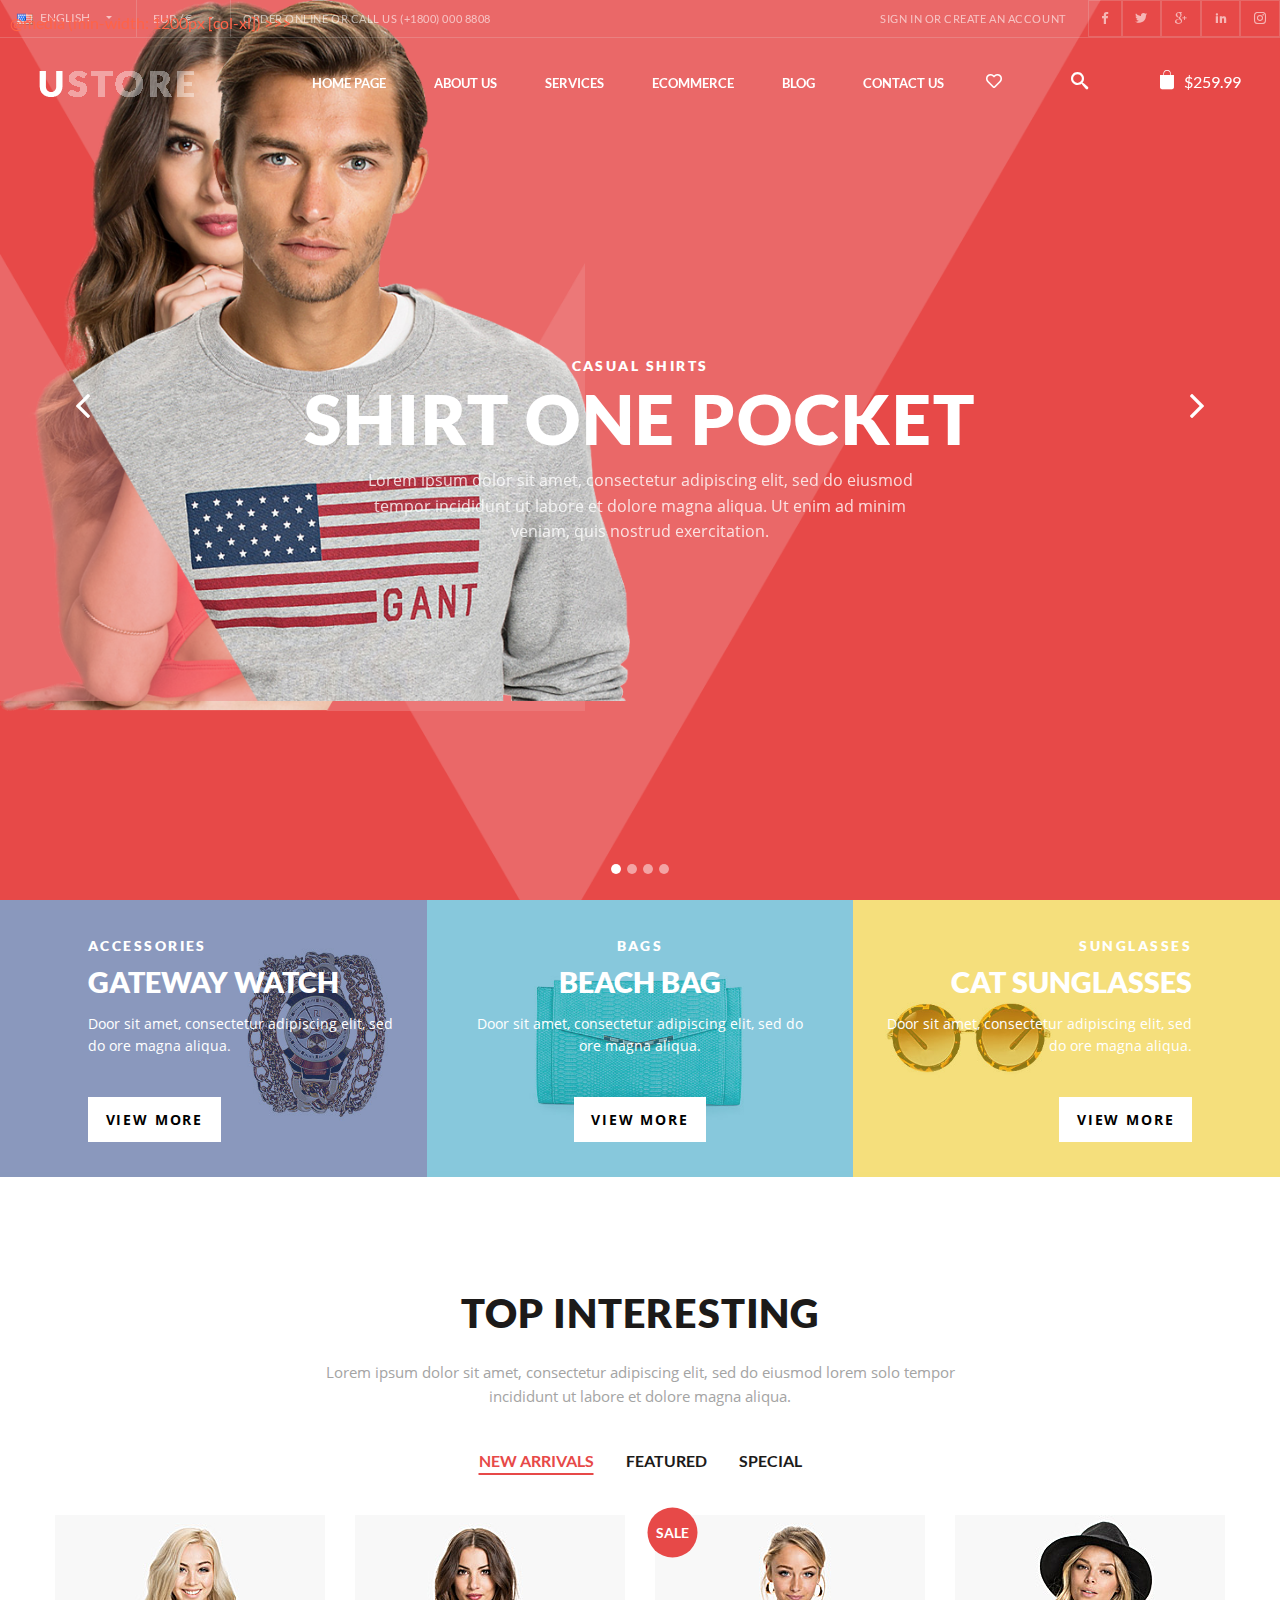
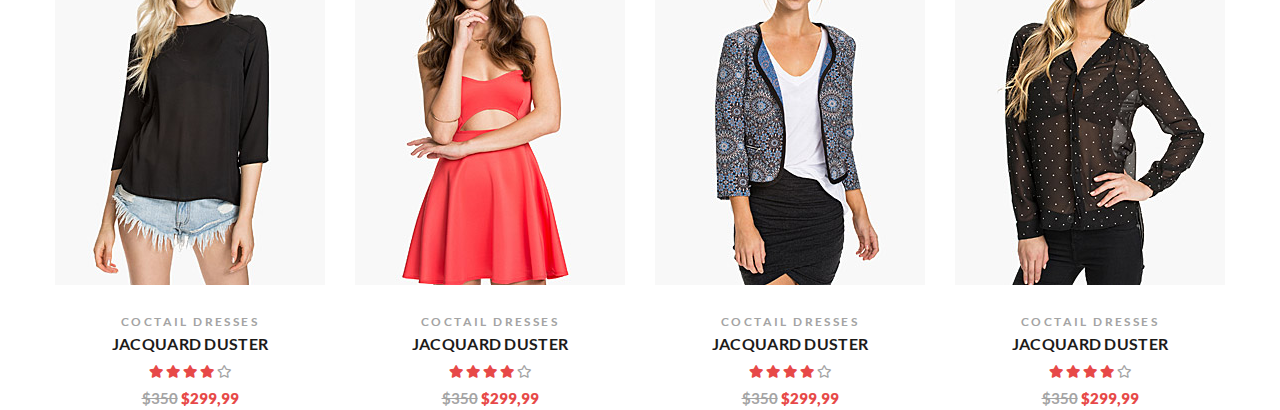
==== index.html @ c4e5d3dc "Adds 4 new product item and comment last of them for feature slider" ====
<!DOCTYPE html>
<html lang="en">
<head>
  <meta charset="UTF-8">
  <meta name="viewport" content="width=device-width, initial-scale=1.0">
  <meta http-equiv="X-UA-Compatible" content="ie=edge">

  <!-- Favicons -->
  <link rel="icon" href="favicon-16x16.png" sizes="16x16" type="image/png">
  <link rel="icon" href="favicon-32x32.png" sizes="32x32" type="image/png">
  <link rel="apple-touch-icon" sizes="180x180" href="apple-touch-icon.png">
  <link rel="icon" href="android-chrome-192x192.png" sizes="192x192" type="image/png">
  <link rel="manifest" href="site.webmanifest">

  <title>Ustore - pretty smart shop.</title>

  <link rel="stylesheet" href="css/normalize.css">
  <link rel="stylesheet" href="css/bootstrap.min.css">
  <link rel="stylesheet" href="css/animate.min.css">
  <link rel="stylesheet" href="css/slick.css">
  <link rel="stylesheet" href="css/style.min.css">
</head>
<body> 
  <!-- Modals -->
    
  <!-- ## Modals -->
  <div class="test"></div>
  <header class="container-fluid page-header">
    <div class="header-top row">
      <div class="header-top__left col-6 d-flex align-items-center">
        <div class="dropdown header-top__language-list">
          <button class="dropdown-toggle header-top__language-button header-top__language-link lang-en pr-2" id="language-dropdown-button" data-toggle="dropdown" aria-haspopup="true" aria-expanded="false" title="Choose your language">English</button>
          <div class="dropdown-menu" aria-labelledby="language-dropdown-button">
            <a href="#" class="dropdown-item header-top__language-link lang-en">English</a>
            <a href="#" class="dropdown-item header-top__language-link lang-fr">French</a>
            <a href="#" class="dropdown-item header-top__language-link lang-ger">German</a>
            <a href="#" class="dropdown-item header-top__language-link lang-it">Italian</a>
            <a href="#" class="dropdown-item header-top__language-link lang-ua">Ukrain</a>
          </div>
        </div>
        <div class="dropdown header-top__currency-list">
          <button class="dropdown-toggle header-top__currency-button pl-3 mr-2" id="currency-dropdown-button" data-toggle="dropdown" aria-haspopup="true" aria-expanded="false" title="Choose desired currency">Eur / €</button>
          <div class="dropdown-menu" aria-labelledby="currency-dropdown-button">
            <a href="#" class="dropdown-item header-top__currency-link">Eur / €</a>
            <a href="#" class="dropdown-item header-top__currency-link">Gbp / £</a>
            <a href="#" class="dropdown-item header-top__currency-link">Chf / ₣</a>
            <a href="#" class="dropdown-item header-top__currency-link">Jpy / ¥</a>
          </div>
        </div>
        <div class="header-top__number-line ml-1">Order online or call us <a href="tel:+1800008808">(+1800) 000 8808</a></div>
      </div>      
      <div class="header-top__right col-6">
        <a href="#" class="header-top__login">Sign in or create an account</a>
        <form action="#" method="POST" class="login-popup">
          <label for="login">Username or email address<span class="required">*</span></label>
          <input type="text" name="login-email" id="login" class="login-popup__text-input">
          <label for="password">Password<span class="required">*</span></label>
          <input type="password" name="password-field" id="password" class="login-popup__text-input">
          <div class="checkbox-field">  
            <input type="checkbox" name="remember-me" id="remember-input">
            <label for="remember-input">Remember Me</label>
            <a href="#" class="login-popup__link">Lost password?</a>
          </div>  
          <button class="login-popup__button">Log in</button>
          <span>New client?
            <a href="#" class="login-popup__link">Register now!</a>
          </span>
        </form>     
        <ul class="header-top__social">
          <li><a href="#" class="icon-font-facebook-f-brands"></a></li>
          <li><a href="#" class="icon-font-twitter-brands"></a></li>
          <li><a href="#" class="icon-font-google-plus-logo"></a></li>
          <li><a href="#" class="icon-font-linkedin2"></a></li>
          <li><a href="#" class="icon-font-instagram"></a></li>
        </ul>
      </div>      
    </div>
    <div class="header-bottom row justify-content-between align-items-center px-4">
      <a href="#" class="header-bottom__logo navbar-brand col-6 col-lg-2" tabindex="-1">        
        <img src="img/header-logo2.png" alt="Header logo">
      </a>
      <nav class="header-top__navbar navbar navbar-expand-xl navbar-light col-12 col-lg-8">
        <button class="navbar-toggler" type="button" data-toggle="collapse" data-target="#header-responsive-menu" aria-controls="header-responsive-menu" aria-expanded="false" aria-label="Toggle navigation">
          <span class="navbar-toggler-icon"></span>
        </button>
        <div class="collapse navbar-collapse" id="header-responsive-menu">
          <ul class="navbar-nav flex-grow-1 flex-wrap justify-content-center">
            <li class="nav-item mr-4 active">
              <a class="nav-link" href="#">Home Page</a>
            </li>
            <li class="nav-item mx-4">
              <a class="nav-link" href="#">About Us</a>
            </li>
            <li class="nav-item mx-4">
              <a class="nav-link" href="#">Services</a>
            </li>
            <li class="nav-item mx-4">
              <a class="nav-link" href="#">Ecommerce</a>
            </li>
            <li class="nav-item mx-4">
              <a class="nav-link" href="#">Blog</a>
            </li>
            <li class="nav-item mx-4">
              <a class="nav-link" href="#">Contact Us</a>
            </li>
          </ul>            
        </div>
      </nav>
      <div class="header-bottom__icons-list d-flex justify-content-end align-items-center col-6 col-lg-2">                
        <a href="#" class="header-bottom__icon-item icon-font-heart-regular mx-3" onclick="openNav()" title="Open vish list" data-count="5"></a>
        <div class="vish-list sidenav" id="vish-list-off-canvas">
          <div class="vish-list__header">
            <span class="vish-list__title">Wishlist</span>
          </div>
          <div class="vish-list__item-list">
            <div class="vish-list__item">
              <img src="img/feature_products-1-1.jpg" alt="Description of product" class="vish-list__item-image" width="50" height="50">
              <div class="vish-list__item-description">
                <a href="#" class="vish-list__item-name">Pure cosmetic</a>
                <span class="vish-list__item-delete-btn">x</span>
              </div>
            </div>  
            <div class="vish-list__item">
              <img src="img/feature_products-1-1.jpg" alt="Description of product" class="vish-list__item-image" width="50" height="50">
              <div class="vish-list__item-description">
                <a href="#" class="vish-list__item-name">Pure cosmetic</a>
                <span class="vish-list__item-delete-btn">x</span>
              </div>
            </div>             
          </div>
          <div class="vish-list__footer">              
            <a href="#" class="vish-list__vish-list-button vish-list__btn">Viev wishlist</a>
          </div>
          <a href="javascript:void(0)" class="closebtn" onclick="closeNav()">&times;</a>
        </div>
        <span class="header-bottom__icon-item user-buttons__item search-field__button icon-font-search mx-5" tabindex="0"></span>        
        <form class="search-field__toolip" action="http://saney.ru/calculator/px-rem-calculator.php" method="GET">
          <input class="search-field__area" type="text" placeholder="Search for product..." aria-label="Search" list="search-list">
          <datalist id="search-list">
            <option value="Telephones"></option>
            <option value="Mobiles"></option>
            <option value="And many other things..."></option>       
          </datalist>          
          <button class="search-field__popup-button icon-font-search" type="submit"></button>
        </form>
        <a href="#" class="header-bottom__icon-item icon-font-bag shoping-cart-composite-icon ml-3" onclick="openNav2()" title="Open shopping cart"></a>
        <div class="shoping-cart sidenav" id="shoping-cart-off-canvas">          
          <div class="shopping-cart__item-list">
            <div class="shopping-cart__item">
              <img src="img/feature_products-1-1.jpg" alt="Description of product" class="shopping-cart__item-image" width="50" height="50">
              <div class="shopping-cart__item-description">
                <a href="#" class="shopping-cart__item-name">Pure cosmetic</a>
                <span class="shopping-cart__item-quantity">1</span>
                <span class="shopping-cart__item-price">$199.00</span>
                <span class="shopping-cart__item-delete-btn">x</span>
              </div>
            </div>
            <div class="shopping-cart__item">
              <img src="img/feature_products-1-2.jpg" alt="Description of product" class="shopping-cart__item-image" width="50" height="50">
              <div class="shopping-cart__item-description">
                <a href="#" class="shopping-cart__item-name">Pure cosmetic</a>
                <span class="shopping-cart__item-quantity">1</span>
                <span class="shopping-cart__item-price">$199.00</span>
                <span class="shopping-cart__item-delete-btn">x</span>
              </div>
            </div>
            <div class="shopping-cart__item">
              <img src="img/feature_products-1-3.jpg" alt="Description of product" class="shopping-cart__item-image" width="50" height="50">
              <div class="shopping-cart__item-description">
                <a href="#" class="shopping-cart__item-name">Pure cosmetic</a>
                <span class="shopping-cart__item-quantity">1</span>
                <span class="shopping-cart__item-price">$199.00</span>
                <span class="shopping-cart__item-delete-btn">x</span>
              </div>
            </div>
          </div>
          <div class="shopping-cart__footer">
            <div class="shopping-cart__total-price">
              <span class="shopping-cart__total-quantity">Shoping cart (<span class="shopping-cart__total-quantity-number">3</span>)</span>
              <span class="shopping-cart__subtotal-price">Subtotal: £<span class="shopping-cart__subtotal-price-number">523.00</span></span>
            </div>
            <a href="#" class="shopping-cart__checkout-button shopping-cart__btn">Checkout</a>
          </div>
          <a href="javascript:void(0)" class="closebtn" onclick="closeNav2()">&times;</a>
        </div>
        <span class="header-bottom__total-price ml-2" title="Total price">$259.99</span>
      </div>
    </div>
  </header>
  <div class="main-banner carousel slide carousel-fade" data-ride="carousel" id="mainBannerSlider">
    <ol class="carousel-indicators">
      <li data-target="#mainBannerSlider" data-slide-to="0" class="active"></li>
      <li data-target="#mainBannerSlider" data-slide-to="1"></li>
      <li data-target="#mainBannerSlider" data-slide-to="2"></li>
      <li data-target="#mainBannerSlider" data-slide-to="3"></li>
    </ol>      
    <div class="carousel-inner">
      <div class="main-banner__slide slide1 carousel-item active">
        <div class="banner__category animated fadeInDown">Casual Shirts</div>
        <h3 class="banner__title animated fadeIn">Shirt One Pocket</h3>
        <div class="banner__description animated fadeInUp">Lorem ipsum dolor sit amet, consectetur adipiscing elit, sed do eiusmod tempor incididunt ut labore et dolore magna aliqua. Ut enim ad minim veniam, quis nostrud exercitation.</div>
      </div>
      <div class="main-banner__slide slide2 carousel-item">
        <div class="banner__category animated fadeInRight">Casual Shirts</div>
        <h3 class="banner__title animated fadeInRight">Shirt One Pocket</h3>
        <div class="banner__description animated fadeInRight">Lorem ipsum dolor sit amet, consectetur adipiscing elit, sed do eiusmod tempor incididunt ut labore et dolore magna aliqua. Ut enim ad minim veniam, quis nostrud exercitation.</div>
      </div>
      <div class="main-banner__slide slide3 carousel-item">
        <div class="banner__category animated fadeInUp">Casual Shirts</div>
        <h3 class="banner__title animated fadeInUp">Shirt One Pocket</h3>
        <div class="banner__description animated fadeInUp">Lorem ipsum dolor sit amet, consectetur adipiscing elit, sed do eiusmod tempor incididunt ut labore et dolore magna aliqua. Ut enim ad minim veniam, quis nostrud exercitation.</div>
      </div>
      <div class="main-banner__slide slide4 carousel-item">
        <div class="banner__category animated fadeInLeft">Casual Shirts</div>
        <h3 class="banner__title animated fadeInLeft">Shirt One Pocket</h3>
        <div class="banner__description animated fadeInLeft">Lorem ipsum dolor sit amet, consectetur adipiscing elit, sed do eiusmod tempor incididunt ut labore et dolore magna aliqua. Ut enim ad minim veniam, quis nostrud exercitation.</div>
      </div>
    </div>
    <!-- Controls to main banner slider -->
    <div class="main-banner__arrow-wrapper">
      <a class="main-banner-arrow-prev icon-font-angle-pointing-to-left" href="#mainBannerSlider" role="button" data-slide="prev"></a>
      <div class="mousehover">
        <img src="img/mousehover-1.jpg" alt="Product in mousehover">
        <div class="mousehover__links">
          <a href="#" class="item__category">shoes</a>
          <a href="#" class="item__title">Mouse Ballerina</a>
        </div>
      </div>
    </div>
    <div class="main-banner__arrow-wrapper">
      <a class="main-banner-arrow-next icon-font-angle-arrow-pointing-to-right" href="#mainBannerSlider" role="button" data-slide="next"></a>
      <div class="mousehover">
        <img src="img/mousehover-2.jpg" alt="Product in mousehover">
        <div class="mousehover__links">
          <a href="#" class="item__category">shoes</a>
          <a href="#" class="item__title">Mouse Ballerina</a>
        </div>
      </div>
    </div>
  </div>
  <div class="container-fluid">
    <div class="second-banners__list row">
      <div class="second-banners__item col-4">
        <a href="#" class="banner__category">ACCESSORIES</a>
        <a href="#" class="banner__title">Gateway Watch</a>
        <div class="banner__description">Door sit amet, consectetur adipiscing elit, sed do ore magna aliqua.</div>
        <button class="custom-btn">view more</button>
      </div>
      <div class="second-banners__item col-4">
        <a href="#" class="banner__category">Bags</a>
        <a href="#" class="banner__title">Beach bag</a>
        <div class="banner__description">Door sit amet, consectetur adipiscing elit, sed do ore magna aliqua.</div>
        <button class="custom-btn">View more</button>
      </div>
      <div class="second-banners__item col-4">
        <a href="#" class="banner__category">Sunglasses</a>
        <a href="#" class="banner__title">Cat sunglasses</a>
        <div class="banner__description">Door sit amet, consectetur adipiscing elit, sed do ore magna aliqua.</div>
        <button class="custom-btn">View more</button>
      </div>
    </div>
  </div>
  <section class="top-interes container">
    <h2 class="section-title">top interesting</h2>
    <p class="section-description">Lorem ipsum dolor sit amet, consectetur adipiscing elit, sed do eiusmod lorem solo tempor incididunt ut labore et dolore magna aliqua.</p>
    <div class="row">
      <ul class="top-interes__tabs nav" id="pills-tab" role="tablist">
        <li class="nav-item">
          <a class="nav-link active" id="new-arrivals-tab" data-toggle="pill" href="#new-arrivals-content" role="tab" aria-controls="new-arrivals-content" aria-selected="true">New arrivals</a>
        </li>
        <li class="nav-item">
          <a class="nav-link" id="featured-tab" data-toggle="pill" href="#featured-content" role="tab" aria-controls="featured-content" aria-selected="false">Featured</a>
        </li>
        <li class="nav-item">
          <a class="nav-link" id="special-tab" data-toggle="pill" href="#special-content" role="tab" aria-controls="special-content" aria-selected="false">Special</a>
        </li>
      </ul>
      <div class="top-interes__content tab-content" id="pills-tabContent">
        <div class="tab-pane fade show active row" id="new-arrivals-content" role="tabpanel" aria-labelledby="new-arrivals-tab">
          <div class="top-interes__item product__item col-3">
            <div class="top-interes__images product__image-container">
              <a href="#"><img src="img/top_interesting-1.jpg" alt="Image of product in top interesting section"></a>
              <div class="hover-buttons__list">
                  <button type="button" class="hover-buttons__item wishlist__add-btn icon-font-heart-regular"></button>
                  <button type="button" class="hover-buttons__item shopping-cart__add-btn icon-font-cart"></button>
                  <button type="button" class="hover-buttons__item quick-view__btn icon-font-eye" data-toggle="modal" data-target="#q-view-popup-new"></button>
              </div>
            </div>
            <div class="product__description">
              <a href="#" class="product__category">Coctail Dresses</a>
              <a href="#" class="product__title">Jacquard Duster</a>
              <div class="product__rating">
                <span class="icon-font-star-solid"></span>
                <span class="icon-font-star-solid"></span>
                <span class="icon-font-star-solid"></span>
                <span class="icon-font-star-solid"></span>
                <span class="icon-font-star-regular"></span>
              </div>
              <div class="product__prices">
                <span class="product__old-price">$350</span>
                <span class="product__new-price">$299,99</span>
              </div>
            </div>
          </div>
          <div class="top-interes__item product__item col-3">
            <div class="top-interes__images product__image-container">
              <a href="#"><img src="img/top_interesting-2.jpg" alt="Image of product in top interesting section"></a>
              <div class="hover-buttons__list">
                  <button type="button" class="hover-buttons__item wishlist__add-btn icon-font-heart-regular"></button>
                  <button type="button" class="hover-buttons__item shopping-cart__add-btn icon-font-cart"></button>
                  <button type="button" class="hover-buttons__item quick-view__btn icon-font-eye" data-toggle="modal" data-target="#q-view-popup-new"></button>
              </div>
            </div>
            <div class="product__description">
              <a href="#" class="product__category">Coctail Dresses</a>
              <a href="#" class="product__title">Jacquard Duster</a>
              <div class="product__rating">
                <span class="icon-font-star-solid"></span>
                <span class="icon-font-star-solid"></span>
                <span class="icon-font-star-solid"></span>
                <span class="icon-font-star-solid"></span>
                <span class="icon-font-star-regular"></span>
              </div>
              <div class="product__prices">
                <span class="product__old-price">$350</span>
                <span class="product__new-price">$299,99</span>
              </div>
            </div>
          </div>
          <div class="top-interes__item product__item product__item--sale col-3">
            <div class="top-interes__images product__image-container">
              <a href="#"><img src="img/top_interesting-3.jpg" alt="Image of product in top interesting section"></a>
              <div class="hover-buttons__list">
                  <button type="button" class="hover-buttons__item wishlist__add-btn icon-font-heart-regular"></button>
                  <button type="button" class="hover-buttons__item shopping-cart__add-btn icon-font-cart"></button>
                  <button type="button" class="hover-buttons__item quick-view__btn icon-font-eye" data-toggle="modal" data-target="#q-view-popup-new"></button>
              </div>
            </div>
            <div class="product__description">
              <a href="#" class="product__category">Coctail Dresses</a>
              <a href="#" class="product__title">Jacquard Duster</a>
              <div class="product__rating">
                <span class="icon-font-star-solid"></span>
                <span class="icon-font-star-solid"></span>
                <span class="icon-font-star-solid"></span>
                <span class="icon-font-star-solid"></span>
                <span class="icon-font-star-regular"></span>
              </div>
              <div class="product__prices">
                <span class="product__old-price">$350</span>
                <span class="product__new-price">$299,99</span>
              </div>
            </div>
          </div>
          <div class="top-interes__item product__item col-3">
            <div class="top-interes__images product__image-container">
              <a href="#"><img src="img/top_interesting-4.jpg" alt="Image of product in top interesting section"></a>
              <div class="hover-buttons__list">
                  <button type="button" class="hover-buttons__item wishlist__add-btn icon-font-heart-regular"></button>
                  <button type="button" class="hover-buttons__item shopping-cart__add-btn icon-font-cart"></button>
                  <button type="button" class="hover-buttons__item quick-view__btn icon-font-eye" data-toggle="modal" data-target="#q-view-popup-new"></button>
              </div>
            </div>
            <div class="product__description">
              <a href="#" class="product__category">Coctail Dresses</a>
              <a href="#" class="product__title">Jacquard Duster</a>
              <div class="product__rating">
                <span class="icon-font-star-solid"></span>
                <span class="icon-font-star-solid"></span>
                <span class="icon-font-star-solid"></span>
                <span class="icon-font-star-solid"></span>
                <span class="icon-font-star-regular"></span>
              </div>
              <div class="product__prices">
                <span class="product__old-price">$350</span>
                <span class="product__new-price">$299,99</span>
              </div>
            </div>
          </div>
          <!-- <div class="top-interes__item product__item col-3">
            <div class="top-interes__images product__image-container">
              <a href="#"><img src="img/top_interesting-2.jpg" alt="Image of product in top interesting section"></a>
              <div class="hover-buttons__list">
                  <button type="button" class="hover-buttons__item wishlist__add-btn icon-font-heart-regular"></button>
                  <button type="button" class="hover-buttons__item shopping-cart__add-btn icon-font-cart"></button>
                  <button type="button" class="hover-buttons__item quick-view__btn icon-font-eye" data-toggle="modal" data-target="#q-view-popup-new"></button>
              </div>
            </div>
            <div class="product__description">
              <a href="#" class="product__category">Coctail Dresses</a>
              <a href="#" class="product__title">Jacquard Duster</a>
              <div class="product__rating">
                <span class="icon-font-star-solid"></span>
                <span class="icon-font-star-solid"></span>
                <span class="icon-font-star-solid"></span>
                <span class="icon-font-star-solid"></span>
                <span class="icon-font-star-regular"></span>
              </div>
              <div class="product__prices">
                <span class="product__old-price">$350</span>
                <span class="product__new-price">$299,99</span>
              </div>
            </div>
          </div> -->
        </div>
        <div class="tab-pane fade" id="featured-content" role="tabpanel" aria-labelledby="featured-tab"></div>
        <div class="tab-pane fade" id="special-content" role="tabpanel" aria-labelledby="special-tab"></div>
      </div>
    </div>
  </section>

  <!-- Modals -->

  <!-- Quick view popup (new) -->
  <div class="modal fade" id="q-view-popup-new" tabindex="-1" role="dialog" aria-hidden="true">
    <div class="modal-dialog modal-dialog-centered" role="document">
      <div class="q-view-popup-new modal-content row">
        <button type="button" class="close" data-dismiss="modal" aria-label="Close">
          <span aria-hidden="true">&times;</span>
        </button>        
        <div class="q-view-popup-new__image-slider carousel slide col-sm-6" id="q-view-slider" data-ride="carousel">          
          <div class="carousel-inner">
            <div class="q-view-popup-new carousel-item active">
              <img src="img/quick_view_poppup.jpg" alt="Name or description of product in popup">
            </div>
            <div class="q-view-popup-new carousel-item">
              <img src="img/quick_view_poppup.jpg" alt="Name of description of product in popup">
            </div>
          </div>
          <a class="carousel-control-prev main-banner__arrow-side" href="#q-view-slider" role="button" data-slide="prev">
            <span class="carousel-control-prev-icon q-view__arrow" aria-hidden="true"></span>
            <span class="sr-only">Previous</span>
          </a>
          <a class="carousel-control-next main-banner__arrow-side" href="#q-view-slider" role="button" data-slide="next">
            <span class="carousel-control-next-icon q-view__arrow" aria-hidden="true"></span>
            <span class="sr-only">Next</span>
          </a>
        </div>
        <div class="q-view-popup-new__information col-sm-6">
          <h3 class="q-view-popup-new__title"><a href="#">Fashion demo new</a></h3>
          <p class="q-view-popup-new__description">Dress by SOAKED IN LUXURY. Long sleeves and rounded neckline. Mesh at neckline and on sleeves. Bodycon fit. Concealed zipper and button fastening to reverse. Thin lining.</p>
          <span class="q-view-popup-new__input-label">Size:</span>
          <select name="prod-size" id="prod-size">
            <option value="extra-small">Extra Small</option>
            <option value="small">Extra</option>
            <option value="medium">Medium</option>
            <option value="large">Large</option>
            <option value="extra-large">Extra Large</option>
          </select>
          <span class="q-view-popup-new__input-label">Color:</span>
          <select name="prod-color" id="prod-color">
            <option value="black">Black</option>
            <option value="green">Green</option>
            <option value="yellow">Yellow</option>
            <option value="blood">BLOODY!!!</option>
          </select>
          <span class="q-view-popup-new__input-label">Quality:</span>
          <div class="q-view-popup-new__quantity">
            <span class="quantity__minus">-</span>
            <input type="number" class="quantity__number-input" min="1" step="1" value="1">
            <span class="quantity__plus">+</span>
            <button class="q-view-popup-new__btn">Add to cart</button>
          </div>
          <hr>
          <div class="q-view-popup-new__socails">
            <span>Share social</span>
            <div class="q-view-popup-new__social-list">
              <a href="#" class="icon-font-google-plus-logo"></a>
              <a href="#" class="icon-font-twitter-brands"></a>
              <a href="#" class="icon-font-facebook-f-brands"></a>
              <a href="#" class="icon-font-linkedin2"></a>
              <a href="#" class="icon-font-envelope-of-white-paper"></a>
            </div>
          </div>
        </div>
      </div>
    </div>
  </div>
  <!-- ## Quick view popup (new) -->
  
  <!-- Subscribe modal popup -->
  <div class="modal fade subscribe-popup" id="subscribe-popup" tabindex="-1" role="dialog" aria-labelledby="subscribe-popup-title" aria-hidden="true">
    <div class="modal-dialog modal-dialog-centered" role="document">
      <div class="modal-content">
        <div class="subsribe-popup-wrap">
          <button type="button" class="close" data-dismiss="modal" aria-label="Close">
            <span aria-hidden="true">&times;</span>
          </button>
          <h5 class="subscribe-popup__title" id="subscribe-popup-title">Join our newsletter</h5>
          <p>Powerful, sleek template that is easy to cinfigure and 
              focused on presenting all your product in best way.</p>
          <form action="#" method="GET">
            <input type="email" placeholder="Email address...">
            <button>Sign In</button>
          </form>
          <span>*Don’t worry, we won’t spam our customers mailboxes</span>
        </div>
      </div>
    </div>
  </div>
  <!-- ## Subscribe modal popup -->
  <!-- ## Modals -->
  <script src="js/jquery-3.3.1.min.js"></script>
  <script src="js/popper.min.js"></script>
  <script src="js/bootstrap.min.js"></script>
  <script src="js/slick.min.js"></script>
  <script src="js/script.js"></script>
</body>
</html>
---- css/style.min.css ----
*{outline:0}@font-face{font-family:Lato;font-style:normal;font-weight:300;src:url(../fonts/lato-300-normal.woff2) format('woff2'),url(../fonts/lato-300-normal.woff) format('woff')}@font-face{font-family:Lato;font-style:normal;font-weight:400;src:url(../fonts/lato-v14-latin-regular.woff2) format('woff2'),url(../fonts/lato-v14-latin-regular.woff) format('woff')}@font-face{font-family:Lato;font-style:normal;font-weight:700;src:url(../fonts/lato-v14-latin-700.woff2) format('woff2'),url(../fonts/lato-v14-latin-700.woff) format('woff')}@font-face{font-family:Lato;font-style:normal;font-weight:900;src:url(../fonts/lato-v14-latin-900.woff2) format('woff2'),url(../fonts/lato-v14-latin-900.woff) format('woff')}@font-face{font-family:'Open Sans';font-style:normal;font-weight:400;src:local('Open Sans Regular'),local('OpenSans-Regular'),url(../fonts/open-sans-v15-latin-regular.woff2) format('woff2'),url(../fonts/open-sans-v15-latin-regular.woff) format('woff')}@font-face{font-family:'Open Sans';font-style:normal;font-weight:700;src:local('Open Sans Bold'),local('OpenSans-Bold'),url(../fonts/open-sans-v15-latin-700.woff2) format('woff2'),url(../fonts/open-sans-v15-latin-700.woff) format('woff')}@font-face{font-family:Usmart-icon-font;src:url(../fonts/Usmart-icon-font.ttf?2bftyo) format('truetype'),url(../fonts/Usmart-icon-font.woff?2bftyo) format('woff'),url(../fonts/Usmart-icon-font.svg?2bftyo#Usmart-icon-font) format('svg');font-weight:400;font-style:normal}[class*=" icon-font-"],[class^=icon-font-]{font-style:normal;font-weight:400;font-variant:normal;text-transform:none;-webkit-font-smoothing:antialiased;-moz-osx-font-smoothing:grayscale}[class*=" icon-font-"]::after,[class*=" icon-font-"]::before,[class^=icon-font-]::after,[class^=icon-font-]::before{font-family:Usmart-icon-font!important;line-height:1}.icon-font-angle-arrow-pointing-to-right:before{content:"\e911"}.icon-font-angle-pointing-to-left:before{content:"\e912"}.icon-font-envelope-of-white-paper:before{content:"\e913"}.icon-font-cancel:before{content:"\e914"}.icon-font-substract:before{content:"\e915"}.icon-font-add:before{content:"\e916"}.icon-font-check-mark:before{content:"\e910"}.icon-font-bag:before{content:"\e907"}.icon-font-heart-solid:before{content:"\e900"}.icon-font-right-straight-arrow:before{content:"\e901"}.icon-font-tag-black-shape:before{content:"\e902"}.icon-font-angle-arrow-down:before{content:"\e903"}.icon-font-baseline-today-24px:before{content:"\e904"}.icon-font-star-regular:before{content:"\e905"}.icon-font-star-solid:before{content:"\e906"}.icon-font-angle-left-solid:before{content:"\e908"}.icon-font-angle-right-solid:before{content:"\e909"}.icon-font-caret-down-solid:before{content:"\e90a"}.icon-font-facebook-f-brands:before{content:"\e90b"}.icon-font-google-plus-logo:before{content:"\e90c"}.icon-font-heart-regular:before{content:"\e90d"}.icon-font-search:before{content:"\e986"}.icon-font-twitter-brands:before{content:"\e90f"}.icon-font-eye:before{content:"\e9ce"}.icon-font-cart:before{content:"\e93a"}.icon-font-bubble:before{content:"\e96b"}.icon-font-instagram:before{content:"\ea92"}.icon-font-linkedin2:before{content:"\eaca"}body{font:16px/1.6 Lato,'Open Sans',sans-serif;color:#1c1a19}.banner__description,.custom-btn,.section-description,.section__description{font-family:'Open Sans',sans-serif}.icon-font-star-regular,.item__category,.item__price,.latest-posts__comment,.latest-posts__date,.section__description,.tags__item,footer a,footer p,footer span{color:#a4a4a4}.icon-font-star-solid,.item__price--new,.prod-categories__tab:focus,.prod-categories__tab:hover{color:#e74948}.banners,.footer__column-title,.footer__contacts,.header-bottom,.insta-title,.main-banner,.product-categories,.subscribe-popup,.subscribe-popup button,.subscribe-popup input,.subscribe__title{color:#fff}.header-top{color:rgba(255,255,255,.6)}.banner__category,.banner__title,.item__category,.item__title,.product__new-price,.q-view-popup-new__title,.section-title,.subscribe-popup__title{font-weight:900}.custom-btn,.header-bottom .nav-link,.product__category,.product__item--sale::before,.product__old-price,.product__title,.q-view-popup-new__input-label,.top-interes__tabs li{font-weight:700}.banner__category,.banner__title,.custom-btn,.header-bottom .nav-link,.header-top__login,.header-top__number-line,.item__category,.item__title,.login-popup__button,.product__category,.product__item--sale::before,.product__title,.q-view-popup-new__title,.section-title,.subscribe-popup button,.subscribe-popup__title,.top-interes__tabs li{text-transform:uppercase}@keyframes main-banner_slide1{from{background-position:-50% bottom,150% bottom,center -30rem}to{background-position:-10% bottom,110% bottom,center top}}@keyframes main-banner_slide2{from{background-position:-170% bottom,-210vh bottom,-100% bottom}to{background-position:130% bottom,-10vh bottom,0 bottom}}@keyframes main-banner_slide3{from{background-position:-150vh bottom,200vh bottom}to{background-position:left bottom,right bottom}}@keyframes main-banner_slide4{from{background-position:100vw bottom}to{background-position:150% bottom}}img{max-width:100%;height:auto}a{color:inherit;text-decoration:none;transition:.3s ease}a:hover{text-decoration:none}a[href^=tel]{transition:.2s ease}a[href^=tel]:focus,a[href^=tel]:hover{color:#000}.subscribe-popup .modal-dialog{max-width:100%}.subsribe-popup-wrap{padding:calc(3.5vw);width:70%;z-index:1}.subscribe-popup .modal-content{background:#e74948 url(../img/login-popup_obrizka.jpg) no-repeat;max-width:40.5vw;margin:0 auto 0;border:none;background-size:cover;background-position:center}.subscribe-popup__title{font-size:3rem;letter-spacing:.06rem;line-height:1;margin-bottom:1.2rem}.subscribe-popup p{font-weight:300}.subscribe-popup form{display:flex;margin-bottom:1.5rem}.subscribe-popup input::-webkit-input-placeholder,.subscribe-popup input::placeholder{color:#fff}.subscribe-popup input{background-color:#ed7776;font-size:.813rem;border:none;padding:.7rem 1rem;width:55%}.subscribe-popup button{background-color:#000;font-size:.875rem;letter-spacing:.022rem;border:none;padding:0 1.5rem}.subscribe-popup .close{font-size:30px;position:absolute;top:0;right:0;padding:.5rem 1rem;background-color:transparent;text-shadow:none;transition:.3s ease}.subscribe-popup form+span{font-size:.75rem;color:#fcc}.login-popup{border:1px solid #e6e6e6;padding:2em 2em 2em 2em;position:absolute;top:100%;width:50%;display:flex;flex-direction:column;font-size:.875rem;color:initial;background-color:#fff;visibility:hidden;opacity:0;transition:.3s ease;z-index:3}.login-popup::before{content:'';position:absolute;top:-3%;width:calc(115%);height:20px;left:-15%;z-index:-1}.user-links_log-in-form:focus,.user-links_log-in-form:hover{transition:.2s ease;opacity:.6;cursor:pointer}.header-top__login:focus~.login-popup,.header-top__login:hover~.login-popup,.login-popup:focus-within,.login-popup:hover{visibility:visible;opacity:1}.login-popup__text-input{padding:.3em 1em .3em 1em;margin-bottom:1rem;border:1px solid #e6e6e6;transition:.3s ease}.login-popup__text-input:active,.login-popup__text-input:focus{border:1px solid #000}.checkbox-field{margin-bottom:1rem}[name=remember-me]:focus{outline:auto}.login-popup__link{text-decoration:underline;font-size:1rem}.login-popup__link:focus{background-color:#d3d3d3}.login-popup__button{margin-bottom:1rem;display:inline-block;padding:1em 2.7em .8em 2.5em;font-size:.75rem;background-color:#e74948;color:#fff;border:none;transition:.3s ease;cursor:pointer}.login-popup__button:focus,.login-popup__button:hover{color:#fff;background-color:#000}.login-popup__button+span{text-align:center}.shoping-cart a,.vish-list a{text-decoration:none;transition:.2s ease}.vish-list__header{display:flex;justify-content:space-between;align-items:center;padding:.5em .7em;text-transform:uppercase;color:initial}.shopping-cart__title,.vish-list__title{font-size:1.1rem;font-weight:900}.shopping-cart__item-list,.vish-list__item-list{padding:10px 0;border-top:none;border-bottom:1px solid #eaeaea;max-height:40vh;overflow-x:hidden;overflow-y:auto}.shopping-cart__item-list::-webkit-scrollbar,.vish-list__item-list::-webkit-scrollbar{-webkit-appearance:none;width:3px}.shopping-cart__item-list::-webkit-scrollbar-track,.vish-list__item-list::-webkit-scrollbar-track{background-color:#e1e1e1;border-radius:50px;box-shadow:inset 0 0 5px 0 rgba(0,0,0,.5)}.shopping-cart__item-list::-webkit-scrollbar-thumb,.vish-list__item-list::-webkit-scrollbar-thumb{background-color:#000}.shopping-cart__item,.vish-list__item{position:relative;display:flex;align-items:center;padding:1.5em 3em 1.5em 1.5em}.shopping-cart__item-image,.vish-list__item-image{float:left;margin:0 .5em}.shopping-cart__item-description,.vish-list__item-description{text-align:left;margin-left:1em;font-size:1rem}.shopping-cart__item-name,.vish-list__item-name{display:block;margin-bottom:.5rem;color:initial}.shopping-cart__item-delete-btn,.vish-list__item-delete-btn{position:absolute;top:20%;right:5%;cursor:pointer;color:initial}.shopping-cart__footer,.vish-list__footer{padding:5px 10px;text-align:center}.shopping-cart__checkout-button,.vish-list__vish-list-button{background-color:#e74948;border-color:1px solid #e74948;color:#fff}.shopping-cart__btn,.vish-list__btn{display:block;margin:5px 0;padding:.6rem;font-weight:400;font-size:.8rem;transition:.2s ease;cursor:pointer;text-transform:uppercase}.shopping-cart__item-quantity{color:#737373;font-size:.9rem}.shopping-cart__item-quantity::after{content:'x';margin-left:.2rem}.shopping-cart__item-price{color:#737373}.shopping-cart__total-price{display:flex;justify-content:space-between;padding:1em 0;color:initial}.shopping-cart__total-quantity{font-size:1rem}.shopping-cart__subtotal-price{font-size:1rem}.shopping-cart__item-name:focus,.shopping-cart__item-name:hover,.vish-list__item-name:focus,.vish-list__item-name:hover{text-decoration:underline}.shopping-cart__checkout-button:focus,.shopping-cart__checkout-button:hover,.vish-list__vish-list-button:focus,.vish-list__vish-list-button:hover{background-color:#ed7675;color:#fff}.header__middle .shopping-cart__btn:focus,.header__middle .user-links__icon:focus,.header__middle .vish-list__btn:focus{text-decoration:none}.header-bottom__icons-list .shoping-cart-composite-icon{position:relative;font-size:1.2rem}.header-bottom__icons-list .shoping-cart-composite-icon::after{content:attr(data-count);position:absolute;top:50%;left:50%;color:grey;font-size:.85rem;font-family:Lato,sans-serif;font-weight:700;transform:translate(-50%,-50%);transition:.3s ease}.header-bottom__icons-list .shoping-cart-composite-icon:focus::after,.header-bottom__icons-list .shoping-cart-composite-icon:hover::after{color:#fff}.sidenav{height:100%;max-width:0;position:fixed;z-index:10;top:0;right:0;background-color:#fff;overflow-x:hidden;padding-top:60px;transition:.5s;padding:60px 0 0 0;box-shadow:inset 1px 0 0 0 #000}.sidenav .closebtn{position:absolute;top:0;right:15px;font-size:36px;margin-left:50px;z-index:1}.sidenav .closebtn:focus,.sidenav .closebtn:hover{color:var(--main-blue)}.off-canvas-open{max-width:30vw;padding:60px 3rem .5rem 1.5rem;width:100%}@media screen and (max-height:450px){.sidenav{padding-top:15px}}.search-field__button{position:relative;top:0;right:0;padding:5px 5px;border:none;font-size:1.0667rem;background-color:transparent;z-index:2;cursor:pointer;outline:0;transition:.3s ease}.search-field__button:focus,.search-field__button:hover{color:initial}.search-field__button::after{content:'';width:10rem;position:absolute;height:4rem;bottom:-160%;left:-100%;pointer-events:none}.search-field__button:hover::after{pointer-events:auto}.search-field__toolip{position:absolute;top:150%;right:0;display:flex;padding:1rem;background-color:#fff;white-space:nowrap;border:1px solid #ebebeb;box-shadow:0 0 2px 0 rgba(0,0,0,.5);visibility:hidden;opacity:0;z-index:2;transition:.3s ease}.search-field__toolip::before{content:'';position:absolute;top:-11px;left:32%;width:0;height:0;border:10px solid #fff;border-top-width:0;border-left-color:transparent;border-right-color:transparent;filter:drop-shadow(0 0 1px #000)}.search-field__toolip::after{content:'';position:absolute;top:-1px;left:25%;width:40px;height:4px;background-color:#fff}.form-retention,.search-field__button:active+.search-field__toolip,.search-field__button:focus+.search-field__toolip,.search-field__button:hover+.search-field__toolip,.search-field__toolip:hover{visibility:visible;opacity:1}.search-field__area{padding:.5rem;border:1px solid #ebebeb;box-shadow:inset 0 0 5px 0 #ebebeb}.search-field__popup-button{padding:.6rem 1rem;color:#fff;background-color:#e74948;border:1px solid #e74948;cursor:pointer;transition:.3s ease}.search-field__popup-button:focus{outline:0}.search-field__popup-button:focus,.search-field__popup-button:hover{box-shadow:inset 0 0 5px 0 rgba(0,0,0,.5)}.item__category{letter-spacing:.125rem;font-size:.625rem}.item__category:focus,.item__category:hover{color:#a4a4a4}.item__title{color:#1c1a19;letter-spacing:.015rem;font-size:.75rem}.item__title:focus,.item__title:hover{color:#1c1a19}.custom-btn{letter-spacing:.13125em;font-size:.875rem;border:none;background-color:#fff;padding:.7rem 1.1rem;transition:.3s ease}.custom-btn:focus,.custom-btn:hover{background-color:#000;color:#fff}.section-title{font-size:2.5rem;text-align:center;letter-spacing:.05rem;margin-bottom:1.4rem}.section-description{font-size:15px;width:60%;text-align:center;margin:0 auto 0;color:#a4a4a4}.product__item{display:inline-block}@media only screen and (max-width:991.98px){.product__item{padding-bottom:2rem;margin-bottom:1.5rem}}.product__item--sale::before{content:'sale';position:absolute;width:50px;height:50px;display:flex;justify-content:center;align-items:center;background-color:#e74948;color:#fff;font-size:.875rem;border-radius:50%;transform:translate(-15%,-15%)}.product__item .hover-buttons__list{position:absolute;top:27%;left:0;right:0;display:flex;justify-content:space-around;transform:translateY(-50%);opacity:0;transition:.3s ease;pointer-events:none}@media only screen and (max-width:991.98px){.product__item .hover-buttons__list{top:inherit;bottom:0;opacity:1;justify-content:center;background-color:#1c1a19;transform:translateY(0);pointer-events:auto;border-top:1px solid var(--main-gray);border-bottom:1px solid var(--main-gray);width:calc(100% - 30px);margin:0 auto 0}}.product__item .hover-buttons__item{display:flex;justify-content:center;align-items:center;width:50px;height:50px;background-color:#1c1a19;color:#fff;border-radius:50%;border:1px solid #1c1a19;transition:.3s ease}.product__item .hover-buttons__item:focus,.product__item .hover-buttons__item:hover{color:#1c1a19;text-decoration:none;background-color:#fff;outline:0}@media only screen and (max-width:991.98px){.product__item .hover-buttons__item{flex-grow:1;width:30px;height:30px;margin-left:-1px;border-top:none;border-bottom:none;border-left:1px solid var(--main-gray);border-right:1px solid var(--main-gray);border-radius:0}.product__item .hover-buttons__item:first-child{border-left:none;margin-left:0}.product__item .hover-buttons__item:last-child{border-right:none}}.product__item .product__description{display:flex;flex-direction:column;align-items:center}.product__item .product__description:hover .product__title{color:#e74948}.product__item .product__description .product__category{letter-spacing:.15rem;font-size:.75rem;color:#a4a4a4}.product__item .product__description .product__category:focus,.product__item .product__description .product__category:hover{text-decoration:underline}.product__item .product__description .product__title{letter-spacing:.02rem}.product__item .product__description .product__title:focus,.product__item .product__description .product__title:hover{text-decoration:underline;color:#e74948}.product__item .product__description .product__rating{font-size:.8rem}.product__item .product__description .product__prices{font-size:.9375rem;color:#e74948}.product__item .product__description .product__prices .product__old-price{text-decoration:line-through;color:#a4a4a4}.hover-buttons__item:hover,.hover-buttons__list:focus-within,.hover-buttons__list:hover,.product__image-container:hover .hover-buttons__list,.product__item:hover .hover-buttons__list{opacity:1;transform:translateY(0);pointer-events:auto}@media (min-width:576px){.modal-dialog{max-width:50vw}}.q-view-popup-new{flex-direction:row;align-items:stretch}.q-view-popup-new .close{position:absolute;top:3%;right:4%;z-index:1}.q-view-popup-new .close:focus,.q-view-popup-new .close:hover{color:#e74948;outline:0}.q-view-popup-new__image-slider{display:flex;align-items:center;background-color:#fcfcfc}.q-view-popup-new__information{padding:3rem 3rem 3rem 1rem;display:flex;flex-direction:column;align-items:flex-start}.q-view-popup-new__information select{font-size:.875rem;color:#4c4c4c;width:50%;padding:.4rem .6rem;margin-bottom:1rem}.q-view-popup-new__information select:focus{box-shadow:0 0 3px 0 #000}.q-view-popup-new__title{letter-spacing:.0375rem;font-size:calc(.7368421052631579vw + 16px);margin-bottom:1.5rem}.q-view-popup-new__title a:focus,.q-view-popup-new__title a:hover{color:#e74948;text-decoration:underline}.q-view-popup-new__description{color:#999;font-size:.9375rem}.q-view-popup-new__input-label{font-size:.9375rem;margin-bottom:.3rem}.q-view-popup-new__quantity{user-select:none;display:flex;flex-wrap:wrap}.q-view-popup-new__quantity .quantity__minus,.q-view-popup-new__quantity .quantity__plus{padding:.2rem 1rem;border:1px solid #e1e1e1;cursor:pointer}.q-view-popup-new__quantity .quantity__number-input::-webkit-inner-spin-button,.q-view-popup-new__quantity .quantity__number-input::-webkit-outer-spin-button{-webkit-appearance:none;-moz-appearance:none;appearance:none}.q-view-popup-new__quantity .quantity__number-input{width:3.5rem;padding-left:.5rem;padding-right:.5rem;text-align:center;border:none;border-top:1px solid #e1e1e1;border-bottom:1px solid #e1e1e1;-moz-appearance:none}.q-view-popup-new__btn{margin-top:1.3rem;display:inline-block;padding:1em 2.7em .8em 2.5em;font-size:.75rem;background-color:#000;color:#fff;border:1px solid #000;transition:.3s ease;text-transform:uppercase;font-weight:700;cursor:pointer}.q-view-popup-new__btn:focus,.q-view-popup-new__btn:hover{color:#000;background-color:#fff;outline:0}.q-view-popup-new hr{width:100%;height:1px;background-color:#ebebeb;border:none;margin-top:1.5rem;margin-bottom:1.5rem}.q-view-popup-new__socails{display:flex;justify-content:space-between;width:100%}.q-view-popup-new__socails span{text-transform:uppercase;font-weight:700;font-size:.875rem;letter-spacing:.0175rem}.q-view-popup-new__social-list{color:#b2b2b2;font-size:.9375rem}.q-view-popup-new__social-list a{margin:0 .3rem 0}.q-view-popup-new__social-list a:focus,.q-view-popup-new__social-list a:hover{color:#e74948}.q-view__arrow{border-radius:50%;background-color:#000}.carousel-control-prev-icon.q-view__arrow{left:50%;box-shadow:1px 0 0 5px #000}.carousel-control-next-icon.q-view__arrow{right:50%;box-shadow:-1px 0 0 5px #000}@media (min-width:1200px){.container{max-width:1170px}}header a:hover{color:initial}.header-top{border-bottom:1px solid rgba(230,230,230,.2)}.header-top__left{font-size:.75rem}.header-top__number-line{font-size:.688rem;letter-spacing:.034rem}.header-top__currency-list,.header-top__language-list{height:100%}.header-top__currency-button,.header-top__language-button{height:100%;padding:0;color:inherit;text-transform:uppercase;line-height:1;background-color:transparent;border:none;border-right:1px solid rgba(230,230,230,.2)}.header-top__currency-button:focus,.header-top__currency-button:hover,.header-top__language-button:focus,.header-top__language-button:hover{outline:0}.header-top__currency-button::after,.header-top__language-button::after{margin-right:1rem;margin-left:1rem}.header-top__left .dropdown-item{font-size:.75rem}.dropdown-item.header-top__language-link::before,.header-top__language-button.header-top__language-link::before{content:'';background-image:url(../img/Ustore_flags_and_payments_sprite.png);width:20px;height:20px;display:inline-block;margin-right:5px;background-position-y:65%;vertical-align:middle}.lang-en::before{background-position-x:2%}.lang-fr::before{background-position-x:15%}.lang-ger::before{background-position-x:28%}.lang-it::before{background-position-x:149.2%}.lang-ua::before{background-position-x:161%}.header-top__login{font-size:.6875rem;letter-spacing:.05em}.header-top__right{display:flex;justify-content:flex-end;align-items:center;padding-right:0}.header-top__social{list-style:none;display:flex;margin:0 0 0 1.4rem;padding:0}.header-top__social a{display:block;border:1px solid rgba(230,230,230,.2);padding:.5rem .8rem;font-size:.75rem}.header-top__social a:focus{color:initial}.header-bottom{margin-top:1.2rem}.header-bottom__logo{pointer-events:none;margin:0}.header-bottom .navbar-nav .nav-item .nav-link{position:relative;color:#fff;font-size:.8125rem;padding-left:0;padding-right:0;padding-bottom:.2rem}.header-bottom .navbar-nav .nav-item .nav-link::after{content:'';position:absolute;right:0;bottom:0;width:0;height:2px;background-color:#fff;transition:.3s ease}.header-bottom .navbar-nav .nav-item .nav-link:focus::after,.header-bottom .navbar-nav .nav-item .nav-link:hover::after{width:100%;left:0}.page-header{position:absolute;top:0;z-index:100}.main-banner .carousel-item-next,.main-banner .carousel-item-prev,.main-banner .carousel-item.active{display:flex}.main-banner .carousel-inner{height:100vh}.main-banner .carousel-indicators li{width:10px;height:10px;border-radius:50%}.main-banner .main-banner__arrow-wrapper:focus .main-banner-arrow-next,.main-banner .main-banner__arrow-wrapper:focus .main-banner-arrow-prev,.main-banner .main-banner__arrow-wrapper:hover .main-banner-arrow-next,.main-banner .main-banner__arrow-wrapper:hover .main-banner-arrow-prev{color:#000}.main-banner .main-banner-arrow-next,.main-banner .main-banner-arrow-prev{position:absolute;top:45%;bottom:0;width:5%;height:75px;display:-ms-flexbox;display:flex;-ms-flex-align:center;align-items:center;-ms-flex-pack:center;justify-content:center;color:#fff;font-size:1.5rem;text-align:center;transition:.2s ease;transform:translateY(-50%);z-index:4}.main-banner .mousehover{position:absolute;top:45%;display:flex;z-index:3;transform:translateY(-50%) scaleX(0);transition:.3s ease;background-color:#fff;opacity:0}.main-banner .mousehover:focus-within,.main-banner .mousehover:hover{transform:translateY(-50%) scaleX(1);opacity:1}.main-banner .mousehover .mousehover__links{display:flex;flex-direction:column;align-items:center;justify-content:center;padding:1rem}.main-banner .mousehover .mousehover__links a:focus,.main-banner .mousehover .mousehover__links a:hover{text-decoration:underline}.main-banner .main-banner-arrow-prev{left:4%}.main-banner .main-banner-arrow-prev+.mousehover{transform-origin:left;left:calc(9%);margin-left:-5%;padding-left:5%}.main-banner .main-banner-arrow-prev:hover+.mousehover{transform:translateY(-50%) scaleX(1);opacity:1}.main-banner .main-banner-arrow-next{right:4%}.main-banner .main-banner-arrow-next+.mousehover{transform-origin:right;right:calc(9%);margin-right:-5%;padding-right:5%}.main-banner .main-banner-arrow-next:hover+.mousehover{transform:translateY(-50%) scaleX(1);opacity:1}.main-banner .slide1{background-color:#e74948;background-image:url(../img/main_banner_bg_1-2.png),url(../img/main_banner_bg_1-3.png),url(../img/main_banner_bg_1-1.png);background-repeat:no-repeat,no-repeat,no-repeat;background-size:70vh,65vh,contain;animation:main-banner_slide1 1s ease forwards}.main-banner .slide2{background-color:#da824f;background-image:url(../img/main_banner_bg_2-3.png),url(../img/main_banner_bg_2-2n.png),url(../img/main_banner_bg_2-1.png);background-repeat:no-repeat;background-size:90vh,161vh,contain;animation:main-banner_slide2 1.5s forwards}.main-banner .slide3{background-color:#88a17a;background-image:url(../img/main_banner_bg_3-1nn.png),url(../img/main_banner_bg_3-2n.png);background-repeat:no-repeat;background-size:contain;animation:main-banner_slide3 1.5s forwards}.main-banner .slide4{background-color:#e75857;background-image:url(../img/main_banner_bg_4-1.png);background-repeat:no-repeat;background-size:contain;animation:main-banner_slide4 1.5s forwards}.main-banner .slide4 .banner__category,.main-banner .slide4 .banner__description,.main-banner .slide4 .banner__title{margin-left:-30%}.main-banner__slide{height:100%;flex-direction:column;align-items:center;justify-content:center}.main-banner__slide .banner__category{font-size:.875rem;letter-spacing:.175em;animation-delay:.4s}.main-banner__slide .banner__title{font-size:calc(4.105263157894737vw + 16px);letter-spacing:.1175rem;animation-delay:.5s}.main-banner__slide .banner__description{filter:opacity(.8);width:45%;text-align:center;animation-delay:.6s}.second-banners__list .second-banners__item{display:flex;flex-direction:column;justify-content:center;color:#fff;padding:3rem 0 3rem 0;height:calc(20.42105263157895vw + 16px)}.second-banners__list .second-banners__item a:focus,.second-banners__list .second-banners__item a:hover{color:#fff;text-decoration:underline}.second-banners__list .second-banners__item .banner__category{font-size:.875rem;letter-spacing:.175em}.second-banners__list .second-banners__item .banner__title{font-size:calc(1.0526315789473684vw + 16px);margin-bottom:.5rem}.second-banners__list .second-banners__item .banner__description{font-size:.875rem}.second-banners__list .second-banners__item .custom-btn{margin-top:2.5rem}.second-banners__list .second-banners__item:nth-child(1){background:url(../img/categories-1.jpg) no-repeat #8998bc;background-size:contain;align-items:flex-start;padding-left:5.5rem;padding-right:1.5rem}.second-banners__list .second-banners__item:nth-child(2){background:url(../img/categories-2.jpg) no-repeat #86c8db;background-size:contain;align-items:center;padding:0 2.5rem;text-align:center}.second-banners__list .second-banners__item:nth-child(3){background:url(../img/categories-3.jpg) no-repeat #f4df7b;background-size:contain;align-items:flex-end;padding-right:5.5rem;padding-left:1.5rem;text-align:right}.top-interes{margin-top:7rem}.top-interes>.row{flex-direction:column}.top-interes>.row .top-interes__tabs{justify-content:center;margin-top:2rem;margin-bottom:2.1rem}.top-interes>.row .top-interes__tabs .nav-link{position:relative}.top-interes>.row .top-interes__tabs .nav-link:focus,.top-interes>.row .top-interes__tabs .nav-link:hover{color:#e74948}.top-interes>.row .top-interes__tabs .nav-link.active{color:#e74948}.top-interes>.row .top-interes__tabs .nav-link.active::after{content:'';position:absolute;left:50%;bottom:15%;width:calc(100% - 32px);height:2px;background-color:#e74948;transform:translateX(-50%)}.top-interes>.row .tab-content>.active{display:flex}.top-interes .product__description{margin-top:1.7rem}.top-interes .product__description .product__rating{margin-top:.3rem;margin-bottom:.25rem}.test{position:fixed;top:10px;left:10px;color:tomato;z-index:99999999;pointer-events:none}@media only screen and (min-width:1200px){.test:after{content:'@media (min-width: 1200px [col-xl]) >>>'}}@media only screen and (max-width:1199.98px){.test:after{content:'@media (max-width: 1200px [col-lg])'}.subscribe-popup .modal-content{max-width:60vw}.sidenav{margin-top:3.5rem}.off-canvas-open{max-width:40vw}}@media only screen and (max-width:991.98px){.test:after{content:'@media (max-width: 992px [col-md])'}.subscribe-popup .modal-content{max-width:70vw}}@media only screen and (max-width:767.98px){.test:after{content:'@media (max-width: 768px [col-sm])'}.subscribe-popup .modal-content{max-width:80vw}}@media only screen and (max-width:575.98px){.test:after{content:'@media (max-width: 576px [col-])'}.subscribe-popup .modal-content{max-width:90vw}}@media only screen and (max-width:480px){.test:after{content:'@media (max-width: 480px)'}.subscribe-popup__title{font-size:2.5rem}.subsribe-popup-wrap{width:100%}.subscribe-popup .modal-content::before{content:'';position:absolute;width:100%;height:100%;background-color:rgba(0,0,0,.4)}}@media only screen and (min-width:320px) and (max-width:400px){.test:after{content:'@media min-width: 320px and @max-width: 400px)'}.subscribe-popup .modal-content{background-position:65%}}
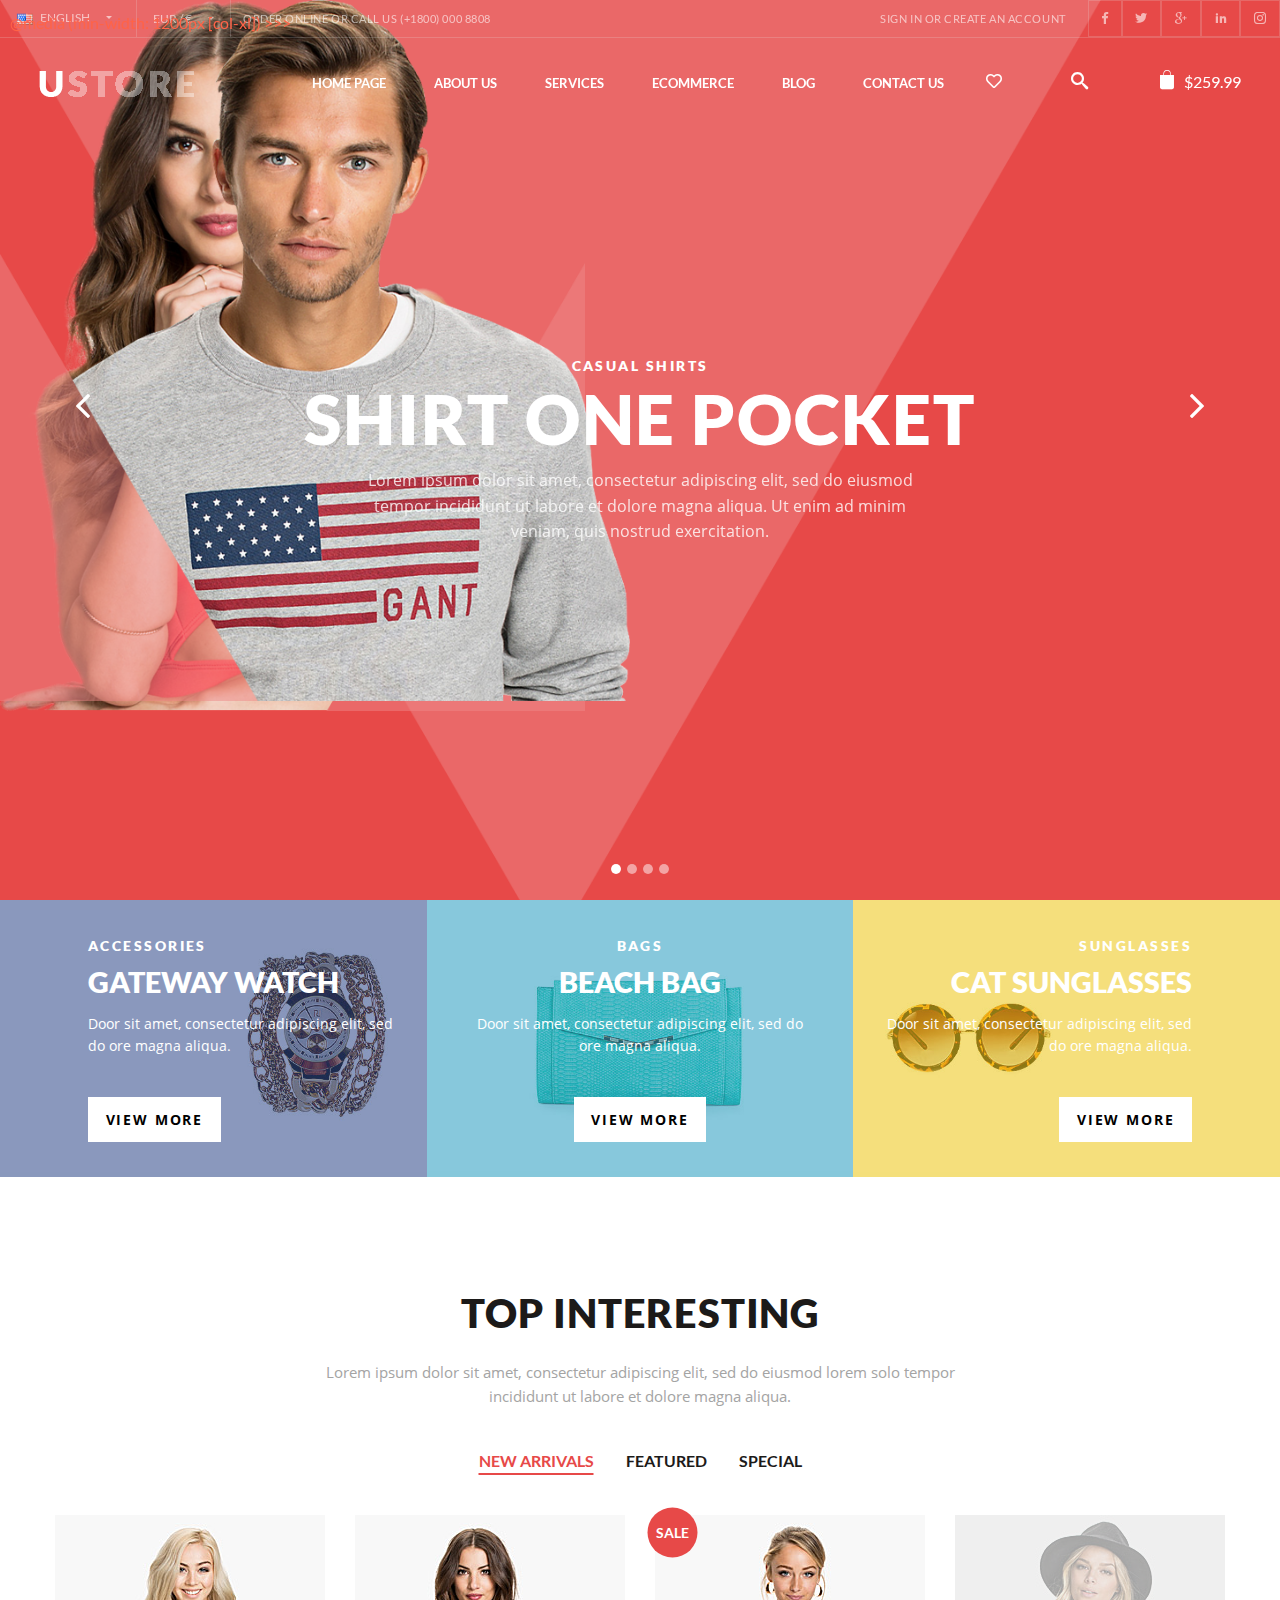
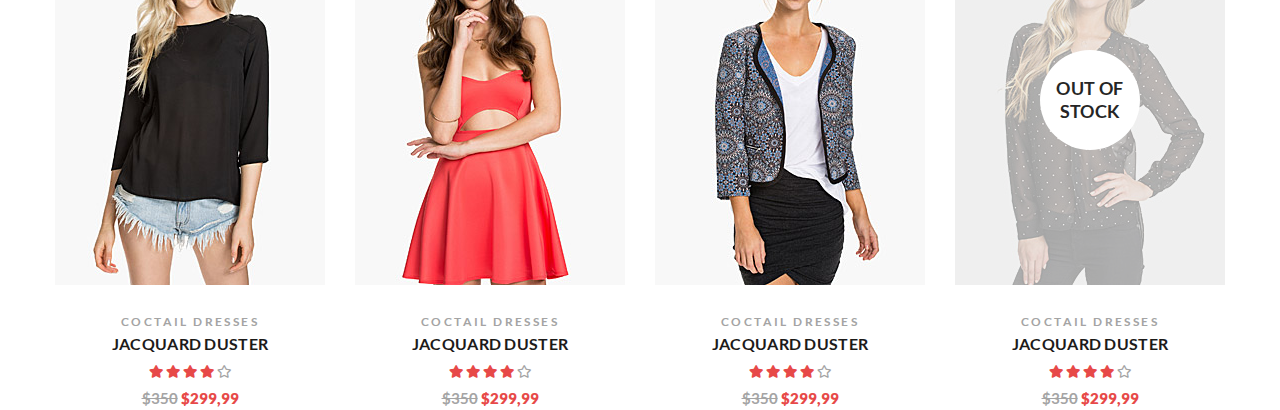
==== commit c8a024cf: "Adds title attribute to hover buttons" ====
--- a/index.html
+++ b/index.html
@@ -281,9 +281,9 @@
             <div class="top-interes__images product__image-container">
               <a href="#"><img src="img/top_interesting-1.jpg" alt="Image of product in top interesting section"></a>
               <div class="hover-buttons__list">
-                  <button type="button" class="hover-buttons__item wishlist__add-btn icon-font-heart-regular"></button>
-                  <button type="button" class="hover-buttons__item shopping-cart__add-btn icon-font-cart"></button>
-                  <button type="button" class="hover-buttons__item quick-view__btn icon-font-eye" data-toggle="modal" data-target="#q-view-popup-new"></button>
+                  <button type="button" class="hover-buttons__item wishlist__add-btn icon-font-heart-regular" title="Add to wishlist"></button>
+                  <button type="button" class="hover-buttons__item shopping-cart__add-btn icon-font-cart" title="Add to shopping cart"></button>
+                  <button type="button" class="hover-buttons__item quick-view__btn icon-font-eye" data-toggle="modal" data-target="#q-view-popup-new" title="Open quick view"></button>
               </div>
             </div>
             <div class="product__description">
@@ -306,9 +306,9 @@
             <div class="top-interes__images product__image-container">
               <a href="#"><img src="img/top_interesting-2.jpg" alt="Image of product in top interesting section"></a>
               <div class="hover-buttons__list">
-                  <button type="button" class="hover-buttons__item wishlist__add-btn icon-font-heart-regular"></button>
-                  <button type="button" class="hover-buttons__item shopping-cart__add-btn icon-font-cart"></button>
-                  <button type="button" class="hover-buttons__item quick-view__btn icon-font-eye" data-toggle="modal" data-target="#q-view-popup-new"></button>
+                  <button type="button" class="hover-buttons__item wishlist__add-btn icon-font-heart-regular" title="Add to wishlist"></button>
+                  <button type="button" class="hover-buttons__item shopping-cart__add-btn icon-font-cart" title="Add to shopping cart"></button>
+                  <button type="button" class="hover-buttons__item quick-view__btn icon-font-eye" data-toggle="modal" data-target="#q-view-popup-new" title="Open quick view"></button>
               </div>
             </div>
             <div class="product__description">
@@ -331,9 +331,9 @@
             <div class="top-interes__images product__image-container">
               <a href="#"><img src="img/top_interesting-3.jpg" alt="Image of product in top interesting section"></a>
               <div class="hover-buttons__list">
-                  <button type="button" class="hover-buttons__item wishlist__add-btn icon-font-heart-regular"></button>
-                  <button type="button" class="hover-buttons__item shopping-cart__add-btn icon-font-cart"></button>
-                  <button type="button" class="hover-buttons__item quick-view__btn icon-font-eye" data-toggle="modal" data-target="#q-view-popup-new"></button>
+                  <button type="button" class="hover-buttons__item wishlist__add-btn icon-font-heart-regular" title="Add to wishlist"></button>
+                  <button type="button" class="hover-buttons__item shopping-cart__add-btn icon-font-cart" title="Add to shopping cart"></button>
+                  <button type="button" class="hover-buttons__item quick-view__btn icon-font-eye" data-toggle="modal" data-target="#q-view-popup-new" title="Open quick view"></button>
               </div>
             </div>
             <div class="product__description">
@@ -352,13 +352,13 @@
               </div>
             </div>
           </div>
-          <div class="top-interes__item product__item col-3">
+          <div class="top-interes__item product__item product__item--out col-3">
             <div class="top-interes__images product__image-container">
               <a href="#"><img src="img/top_interesting-4.jpg" alt="Image of product in top interesting section"></a>
               <div class="hover-buttons__list">
-                  <button type="button" class="hover-buttons__item wishlist__add-btn icon-font-heart-regular"></button>
-                  <button type="button" class="hover-buttons__item shopping-cart__add-btn icon-font-cart"></button>
-                  <button type="button" class="hover-buttons__item quick-view__btn icon-font-eye" data-toggle="modal" data-target="#q-view-popup-new"></button>
+                  <button type="button" class="hover-buttons__item wishlist__add-btn icon-font-heart-regular" title="Add to wishlist"></button>
+                  <button type="button" class="hover-buttons__item shopping-cart__add-btn icon-font-cart" title="Add to shopping cart"></button>
+                  <button type="button" class="hover-buttons__item quick-view__btn icon-font-eye" data-toggle="modal" data-target="#q-view-popup-new" title="Open quick view"></button>
               </div>
             </div>
             <div class="product__description">
@@ -381,9 +381,9 @@
             <div class="top-interes__images product__image-container">
               <a href="#"><img src="img/top_interesting-2.jpg" alt="Image of product in top interesting section"></a>
               <div class="hover-buttons__list">
-                  <button type="button" class="hover-buttons__item wishlist__add-btn icon-font-heart-regular"></button>
-                  <button type="button" class="hover-buttons__item shopping-cart__add-btn icon-font-cart"></button>
-                  <button type="button" class="hover-buttons__item quick-view__btn icon-font-eye" data-toggle="modal" data-target="#q-view-popup-new"></button>
+                  <button type="button" class="hover-buttons__item wishlist__add-btn icon-font-heart-regular" title="Add to wishlist"></button>
+                  <button type="button" class="hover-buttons__item shopping-cart__add-btn icon-font-cart" title="Add to shopping cart"></button>
+                  <button type="button" class="hover-buttons__item quick-view__btn icon-font-eye" data-toggle="modal" data-target="#q-view-popup-new" title="Open quick view"></button>
               </div>
             </div>
             <div class="product__description">
--- a/css/style.min.css
+++ b/css/style.min.css
@@ -1 +1 @@
-*{outline:0}@font-face{font-family:Lato;font-style:normal;font-weight:300;src:url(../fonts/lato-300-normal.woff2) format('woff2'),url(../fonts/lato-300-normal.woff) format('woff')}@font-face{font-family:Lato;font-style:normal;font-weight:400;src:url(../fonts/lato-v14-latin-regular.woff2) format('woff2'),url(../fonts/lato-v14-latin-regular.woff) format('woff')}@font-face{font-family:Lato;font-style:normal;font-weight:700;src:url(../fonts/lato-v14-latin-700.woff2) format('woff2'),url(../fonts/lato-v14-latin-700.woff) format('woff')}@font-face{font-family:Lato;font-style:normal;font-weight:900;src:url(../fonts/lato-v14-latin-900.woff2) format('woff2'),url(../fonts/lato-v14-latin-900.woff) format('woff')}@font-face{font-family:'Open Sans';font-style:normal;font-weight:400;src:local('Open Sans Regular'),local('OpenSans-Regular'),url(../fonts/open-sans-v15-latin-regular.woff2) format('woff2'),url(../fonts/open-sans-v15-latin-regular.woff) format('woff')}@font-face{font-family:'Open Sans';font-style:normal;font-weight:700;src:local('Open Sans Bold'),local('OpenSans-Bold'),url(../fonts/open-sans-v15-latin-700.woff2) format('woff2'),url(../fonts/open-sans-v15-latin-700.woff) format('woff')}@font-face{font-family:Usmart-icon-font;src:url(../fonts/Usmart-icon-font.ttf?2bftyo) format('truetype'),url(../fonts/Usmart-icon-font.woff?2bftyo) format('woff'),url(../fonts/Usmart-icon-font.svg?2bftyo#Usmart-icon-font) format('svg');font-weight:400;font-style:normal}[class*=" icon-font-"],[class^=icon-font-]{font-style:normal;font-weight:400;font-variant:normal;text-transform:none;-webkit-font-smoothing:antialiased;-moz-osx-font-smoothing:grayscale}[class*=" icon-font-"]::after,[class*=" icon-font-"]::before,[class^=icon-font-]::after,[class^=icon-font-]::before{font-family:Usmart-icon-font!important;line-height:1}.icon-font-angle-arrow-pointing-to-right:before{content:"\e911"}.icon-font-angle-pointing-to-left:before{content:"\e912"}.icon-font-envelope-of-white-paper:before{content:"\e913"}.icon-font-cancel:before{content:"\e914"}.icon-font-substract:before{content:"\e915"}.icon-font-add:before{content:"\e916"}.icon-font-check-mark:before{content:"\e910"}.icon-font-bag:before{content:"\e907"}.icon-font-heart-solid:before{content:"\e900"}.icon-font-right-straight-arrow:before{content:"\e901"}.icon-font-tag-black-shape:before{content:"\e902"}.icon-font-angle-arrow-down:before{content:"\e903"}.icon-font-baseline-today-24px:before{content:"\e904"}.icon-font-star-regular:before{content:"\e905"}.icon-font-star-solid:before{content:"\e906"}.icon-font-angle-left-solid:before{content:"\e908"}.icon-font-angle-right-solid:before{content:"\e909"}.icon-font-caret-down-solid:before{content:"\e90a"}.icon-font-facebook-f-brands:before{content:"\e90b"}.icon-font-google-plus-logo:before{content:"\e90c"}.icon-font-heart-regular:before{content:"\e90d"}.icon-font-search:before{content:"\e986"}.icon-font-twitter-brands:before{content:"\e90f"}.icon-font-eye:before{content:"\e9ce"}.icon-font-cart:before{content:"\e93a"}.icon-font-bubble:before{content:"\e96b"}.icon-font-instagram:before{content:"\ea92"}.icon-font-linkedin2:before{content:"\eaca"}body{font:16px/1.6 Lato,'Open Sans',sans-serif;color:#1c1a19}.banner__description,.custom-btn,.section-description,.section__description{font-family:'Open Sans',sans-serif}.icon-font-star-regular,.item__category,.item__price,.latest-posts__comment,.latest-posts__date,.section__description,.tags__item,footer a,footer p,footer span{color:#a4a4a4}.icon-font-star-solid,.item__price--new,.prod-categories__tab:focus,.prod-categories__tab:hover{color:#e74948}.banners,.footer__column-title,.footer__contacts,.header-bottom,.insta-title,.main-banner,.product-categories,.subscribe-popup,.subscribe-popup button,.subscribe-popup input,.subscribe__title{color:#fff}.header-top{color:rgba(255,255,255,.6)}.banner__category,.banner__title,.item__category,.item__title,.product__new-price,.q-view-popup-new__title,.section-title,.subscribe-popup__title{font-weight:900}.custom-btn,.header-bottom .nav-link,.product__category,.product__item--sale::before,.product__old-price,.product__title,.q-view-popup-new__input-label,.top-interes__tabs li{font-weight:700}.banner__category,.banner__title,.custom-btn,.header-bottom .nav-link,.header-top__login,.header-top__number-line,.item__category,.item__title,.login-popup__button,.product__category,.product__item--sale::before,.product__title,.q-view-popup-new__title,.section-title,.subscribe-popup button,.subscribe-popup__title,.top-interes__tabs li{text-transform:uppercase}@keyframes main-banner_slide1{from{background-position:-50% bottom,150% bottom,center -30rem}to{background-position:-10% bottom,110% bottom,center top}}@keyframes main-banner_slide2{from{background-position:-170% bottom,-210vh bottom,-100% bottom}to{background-position:130% bottom,-10vh bottom,0 bottom}}@keyframes main-banner_slide3{from{background-position:-150vh bottom,200vh bottom}to{background-position:left bottom,right bottom}}@keyframes main-banner_slide4{from{background-position:100vw bottom}to{background-position:150% bottom}}img{max-width:100%;height:auto}a{color:inherit;text-decoration:none;transition:.3s ease}a:hover{text-decoration:none}a[href^=tel]{transition:.2s ease}a[href^=tel]:focus,a[href^=tel]:hover{color:#000}.subscribe-popup .modal-dialog{max-width:100%}.subsribe-popup-wrap{padding:calc(3.5vw);width:70%;z-index:1}.subscribe-popup .modal-content{background:#e74948 url(../img/login-popup_obrizka.jpg) no-repeat;max-width:40.5vw;margin:0 auto 0;border:none;background-size:cover;background-position:center}.subscribe-popup__title{font-size:3rem;letter-spacing:.06rem;line-height:1;margin-bottom:1.2rem}.subscribe-popup p{font-weight:300}.subscribe-popup form{display:flex;margin-bottom:1.5rem}.subscribe-popup input::-webkit-input-placeholder,.subscribe-popup input::placeholder{color:#fff}.subscribe-popup input{background-color:#ed7776;font-size:.813rem;border:none;padding:.7rem 1rem;width:55%}.subscribe-popup button{background-color:#000;font-size:.875rem;letter-spacing:.022rem;border:none;padding:0 1.5rem}.subscribe-popup .close{font-size:30px;position:absolute;top:0;right:0;padding:.5rem 1rem;background-color:transparent;text-shadow:none;transition:.3s ease}.subscribe-popup form+span{font-size:.75rem;color:#fcc}.login-popup{border:1px solid #e6e6e6;padding:2em 2em 2em 2em;position:absolute;top:100%;width:50%;display:flex;flex-direction:column;font-size:.875rem;color:initial;background-color:#fff;visibility:hidden;opacity:0;transition:.3s ease;z-index:3}.login-popup::before{content:'';position:absolute;top:-3%;width:calc(115%);height:20px;left:-15%;z-index:-1}.user-links_log-in-form:focus,.user-links_log-in-form:hover{transition:.2s ease;opacity:.6;cursor:pointer}.header-top__login:focus~.login-popup,.header-top__login:hover~.login-popup,.login-popup:focus-within,.login-popup:hover{visibility:visible;opacity:1}.login-popup__text-input{padding:.3em 1em .3em 1em;margin-bottom:1rem;border:1px solid #e6e6e6;transition:.3s ease}.login-popup__text-input:active,.login-popup__text-input:focus{border:1px solid #000}.checkbox-field{margin-bottom:1rem}[name=remember-me]:focus{outline:auto}.login-popup__link{text-decoration:underline;font-size:1rem}.login-popup__link:focus{background-color:#d3d3d3}.login-popup__button{margin-bottom:1rem;display:inline-block;padding:1em 2.7em .8em 2.5em;font-size:.75rem;background-color:#e74948;color:#fff;border:none;transition:.3s ease;cursor:pointer}.login-popup__button:focus,.login-popup__button:hover{color:#fff;background-color:#000}.login-popup__button+span{text-align:center}.shoping-cart a,.vish-list a{text-decoration:none;transition:.2s ease}.vish-list__header{display:flex;justify-content:space-between;align-items:center;padding:.5em .7em;text-transform:uppercase;color:initial}.shopping-cart__title,.vish-list__title{font-size:1.1rem;font-weight:900}.shopping-cart__item-list,.vish-list__item-list{padding:10px 0;border-top:none;border-bottom:1px solid #eaeaea;max-height:40vh;overflow-x:hidden;overflow-y:auto}.shopping-cart__item-list::-webkit-scrollbar,.vish-list__item-list::-webkit-scrollbar{-webkit-appearance:none;width:3px}.shopping-cart__item-list::-webkit-scrollbar-track,.vish-list__item-list::-webkit-scrollbar-track{background-color:#e1e1e1;border-radius:50px;box-shadow:inset 0 0 5px 0 rgba(0,0,0,.5)}.shopping-cart__item-list::-webkit-scrollbar-thumb,.vish-list__item-list::-webkit-scrollbar-thumb{background-color:#000}.shopping-cart__item,.vish-list__item{position:relative;display:flex;align-items:center;padding:1.5em 3em 1.5em 1.5em}.shopping-cart__item-image,.vish-list__item-image{float:left;margin:0 .5em}.shopping-cart__item-description,.vish-list__item-description{text-align:left;margin-left:1em;font-size:1rem}.shopping-cart__item-name,.vish-list__item-name{display:block;margin-bottom:.5rem;color:initial}.shopping-cart__item-delete-btn,.vish-list__item-delete-btn{position:absolute;top:20%;right:5%;cursor:pointer;color:initial}.shopping-cart__footer,.vish-list__footer{padding:5px 10px;text-align:center}.shopping-cart__checkout-button,.vish-list__vish-list-button{background-color:#e74948;border-color:1px solid #e74948;color:#fff}.shopping-cart__btn,.vish-list__btn{display:block;margin:5px 0;padding:.6rem;font-weight:400;font-size:.8rem;transition:.2s ease;cursor:pointer;text-transform:uppercase}.shopping-cart__item-quantity{color:#737373;font-size:.9rem}.shopping-cart__item-quantity::after{content:'x';margin-left:.2rem}.shopping-cart__item-price{color:#737373}.shopping-cart__total-price{display:flex;justify-content:space-between;padding:1em 0;color:initial}.shopping-cart__total-quantity{font-size:1rem}.shopping-cart__subtotal-price{font-size:1rem}.shopping-cart__item-name:focus,.shopping-cart__item-name:hover,.vish-list__item-name:focus,.vish-list__item-name:hover{text-decoration:underline}.shopping-cart__checkout-button:focus,.shopping-cart__checkout-button:hover,.vish-list__vish-list-button:focus,.vish-list__vish-list-button:hover{background-color:#ed7675;color:#fff}.header__middle .shopping-cart__btn:focus,.header__middle .user-links__icon:focus,.header__middle .vish-list__btn:focus{text-decoration:none}.header-bottom__icons-list .shoping-cart-composite-icon{position:relative;font-size:1.2rem}.header-bottom__icons-list .shoping-cart-composite-icon::after{content:attr(data-count);position:absolute;top:50%;left:50%;color:grey;font-size:.85rem;font-family:Lato,sans-serif;font-weight:700;transform:translate(-50%,-50%);transition:.3s ease}.header-bottom__icons-list .shoping-cart-composite-icon:focus::after,.header-bottom__icons-list .shoping-cart-composite-icon:hover::after{color:#fff}.sidenav{height:100%;max-width:0;position:fixed;z-index:10;top:0;right:0;background-color:#fff;overflow-x:hidden;padding-top:60px;transition:.5s;padding:60px 0 0 0;box-shadow:inset 1px 0 0 0 #000}.sidenav .closebtn{position:absolute;top:0;right:15px;font-size:36px;margin-left:50px;z-index:1}.sidenav .closebtn:focus,.sidenav .closebtn:hover{color:var(--main-blue)}.off-canvas-open{max-width:30vw;padding:60px 3rem .5rem 1.5rem;width:100%}@media screen and (max-height:450px){.sidenav{padding-top:15px}}.search-field__button{position:relative;top:0;right:0;padding:5px 5px;border:none;font-size:1.0667rem;background-color:transparent;z-index:2;cursor:pointer;outline:0;transition:.3s ease}.search-field__button:focus,.search-field__button:hover{color:initial}.search-field__button::after{content:'';width:10rem;position:absolute;height:4rem;bottom:-160%;left:-100%;pointer-events:none}.search-field__button:hover::after{pointer-events:auto}.search-field__toolip{position:absolute;top:150%;right:0;display:flex;padding:1rem;background-color:#fff;white-space:nowrap;border:1px solid #ebebeb;box-shadow:0 0 2px 0 rgba(0,0,0,.5);visibility:hidden;opacity:0;z-index:2;transition:.3s ease}.search-field__toolip::before{content:'';position:absolute;top:-11px;left:32%;width:0;height:0;border:10px solid #fff;border-top-width:0;border-left-color:transparent;border-right-color:transparent;filter:drop-shadow(0 0 1px #000)}.search-field__toolip::after{content:'';position:absolute;top:-1px;left:25%;width:40px;height:4px;background-color:#fff}.form-retention,.search-field__button:active+.search-field__toolip,.search-field__button:focus+.search-field__toolip,.search-field__button:hover+.search-field__toolip,.search-field__toolip:hover{visibility:visible;opacity:1}.search-field__area{padding:.5rem;border:1px solid #ebebeb;box-shadow:inset 0 0 5px 0 #ebebeb}.search-field__popup-button{padding:.6rem 1rem;color:#fff;background-color:#e74948;border:1px solid #e74948;cursor:pointer;transition:.3s ease}.search-field__popup-button:focus{outline:0}.search-field__popup-button:focus,.search-field__popup-button:hover{box-shadow:inset 0 0 5px 0 rgba(0,0,0,.5)}.item__category{letter-spacing:.125rem;font-size:.625rem}.item__category:focus,.item__category:hover{color:#a4a4a4}.item__title{color:#1c1a19;letter-spacing:.015rem;font-size:.75rem}.item__title:focus,.item__title:hover{color:#1c1a19}.custom-btn{letter-spacing:.13125em;font-size:.875rem;border:none;background-color:#fff;padding:.7rem 1.1rem;transition:.3s ease}.custom-btn:focus,.custom-btn:hover{background-color:#000;color:#fff}.section-title{font-size:2.5rem;text-align:center;letter-spacing:.05rem;margin-bottom:1.4rem}.section-description{font-size:15px;width:60%;text-align:center;margin:0 auto 0;color:#a4a4a4}.product__item{display:inline-block}@media only screen and (max-width:991.98px){.product__item{padding-bottom:2rem;margin-bottom:1.5rem}}.product__item--sale::before{content:'sale';position:absolute;width:50px;height:50px;display:flex;justify-content:center;align-items:center;background-color:#e74948;color:#fff;font-size:.875rem;border-radius:50%;transform:translate(-15%,-15%)}.product__item .hover-buttons__list{position:absolute;top:27%;left:0;right:0;display:flex;justify-content:space-around;transform:translateY(-50%);opacity:0;transition:.3s ease;pointer-events:none}@media only screen and (max-width:991.98px){.product__item .hover-buttons__list{top:inherit;bottom:0;opacity:1;justify-content:center;background-color:#1c1a19;transform:translateY(0);pointer-events:auto;border-top:1px solid var(--main-gray);border-bottom:1px solid var(--main-gray);width:calc(100% - 30px);margin:0 auto 0}}.product__item .hover-buttons__item{display:flex;justify-content:center;align-items:center;width:50px;height:50px;background-color:#1c1a19;color:#fff;border-radius:50%;border:1px solid #1c1a19;transition:.3s ease}.product__item .hover-buttons__item:focus,.product__item .hover-buttons__item:hover{color:#1c1a19;text-decoration:none;background-color:#fff;outline:0}@media only screen and (max-width:991.98px){.product__item .hover-buttons__item{flex-grow:1;width:30px;height:30px;margin-left:-1px;border-top:none;border-bottom:none;border-left:1px solid var(--main-gray);border-right:1px solid var(--main-gray);border-radius:0}.product__item .hover-buttons__item:first-child{border-left:none;margin-left:0}.product__item .hover-buttons__item:last-child{border-right:none}}.product__item .product__description{display:flex;flex-direction:column;align-items:center}.product__item .product__description:hover .product__title{color:#e74948}.product__item .product__description .product__category{letter-spacing:.15rem;font-size:.75rem;color:#a4a4a4}.product__item .product__description .product__category:focus,.product__item .product__description .product__category:hover{text-decoration:underline}.product__item .product__description .product__title{letter-spacing:.02rem}.product__item .product__description .product__title:focus,.product__item .product__description .product__title:hover{text-decoration:underline;color:#e74948}.product__item .product__description .product__rating{font-size:.8rem}.product__item .product__description .product__prices{font-size:.9375rem;color:#e74948}.product__item .product__description .product__prices .product__old-price{text-decoration:line-through;color:#a4a4a4}.hover-buttons__item:hover,.hover-buttons__list:focus-within,.hover-buttons__list:hover,.product__image-container:hover .hover-buttons__list,.product__item:hover .hover-buttons__list{opacity:1;transform:translateY(0);pointer-events:auto}@media (min-width:576px){.modal-dialog{max-width:50vw}}.q-view-popup-new{flex-direction:row;align-items:stretch}.q-view-popup-new .close{position:absolute;top:3%;right:4%;z-index:1}.q-view-popup-new .close:focus,.q-view-popup-new .close:hover{color:#e74948;outline:0}.q-view-popup-new__image-slider{display:flex;align-items:center;background-color:#fcfcfc}.q-view-popup-new__information{padding:3rem 3rem 3rem 1rem;display:flex;flex-direction:column;align-items:flex-start}.q-view-popup-new__information select{font-size:.875rem;color:#4c4c4c;width:50%;padding:.4rem .6rem;margin-bottom:1rem}.q-view-popup-new__information select:focus{box-shadow:0 0 3px 0 #000}.q-view-popup-new__title{letter-spacing:.0375rem;font-size:calc(.7368421052631579vw + 16px);margin-bottom:1.5rem}.q-view-popup-new__title a:focus,.q-view-popup-new__title a:hover{color:#e74948;text-decoration:underline}.q-view-popup-new__description{color:#999;font-size:.9375rem}.q-view-popup-new__input-label{font-size:.9375rem;margin-bottom:.3rem}.q-view-popup-new__quantity{user-select:none;display:flex;flex-wrap:wrap}.q-view-popup-new__quantity .quantity__minus,.q-view-popup-new__quantity .quantity__plus{padding:.2rem 1rem;border:1px solid #e1e1e1;cursor:pointer}.q-view-popup-new__quantity .quantity__number-input::-webkit-inner-spin-button,.q-view-popup-new__quantity .quantity__number-input::-webkit-outer-spin-button{-webkit-appearance:none;-moz-appearance:none;appearance:none}.q-view-popup-new__quantity .quantity__number-input{width:3.5rem;padding-left:.5rem;padding-right:.5rem;text-align:center;border:none;border-top:1px solid #e1e1e1;border-bottom:1px solid #e1e1e1;-moz-appearance:none}.q-view-popup-new__btn{margin-top:1.3rem;display:inline-block;padding:1em 2.7em .8em 2.5em;font-size:.75rem;background-color:#000;color:#fff;border:1px solid #000;transition:.3s ease;text-transform:uppercase;font-weight:700;cursor:pointer}.q-view-popup-new__btn:focus,.q-view-popup-new__btn:hover{color:#000;background-color:#fff;outline:0}.q-view-popup-new hr{width:100%;height:1px;background-color:#ebebeb;border:none;margin-top:1.5rem;margin-bottom:1.5rem}.q-view-popup-new__socails{display:flex;justify-content:space-between;width:100%}.q-view-popup-new__socails span{text-transform:uppercase;font-weight:700;font-size:.875rem;letter-spacing:.0175rem}.q-view-popup-new__social-list{color:#b2b2b2;font-size:.9375rem}.q-view-popup-new__social-list a{margin:0 .3rem 0}.q-view-popup-new__social-list a:focus,.q-view-popup-new__social-list a:hover{color:#e74948}.q-view__arrow{border-radius:50%;background-color:#000}.carousel-control-prev-icon.q-view__arrow{left:50%;box-shadow:1px 0 0 5px #000}.carousel-control-next-icon.q-view__arrow{right:50%;box-shadow:-1px 0 0 5px #000}@media (min-width:1200px){.container{max-width:1170px}}header a:hover{color:initial}.header-top{border-bottom:1px solid rgba(230,230,230,.2)}.header-top__left{font-size:.75rem}.header-top__number-line{font-size:.688rem;letter-spacing:.034rem}.header-top__currency-list,.header-top__language-list{height:100%}.header-top__currency-button,.header-top__language-button{height:100%;padding:0;color:inherit;text-transform:uppercase;line-height:1;background-color:transparent;border:none;border-right:1px solid rgba(230,230,230,.2)}.header-top__currency-button:focus,.header-top__currency-button:hover,.header-top__language-button:focus,.header-top__language-button:hover{outline:0}.header-top__currency-button::after,.header-top__language-button::after{margin-right:1rem;margin-left:1rem}.header-top__left .dropdown-item{font-size:.75rem}.dropdown-item.header-top__language-link::before,.header-top__language-button.header-top__language-link::before{content:'';background-image:url(../img/Ustore_flags_and_payments_sprite.png);width:20px;height:20px;display:inline-block;margin-right:5px;background-position-y:65%;vertical-align:middle}.lang-en::before{background-position-x:2%}.lang-fr::before{background-position-x:15%}.lang-ger::before{background-position-x:28%}.lang-it::before{background-position-x:149.2%}.lang-ua::before{background-position-x:161%}.header-top__login{font-size:.6875rem;letter-spacing:.05em}.header-top__right{display:flex;justify-content:flex-end;align-items:center;padding-right:0}.header-top__social{list-style:none;display:flex;margin:0 0 0 1.4rem;padding:0}.header-top__social a{display:block;border:1px solid rgba(230,230,230,.2);padding:.5rem .8rem;font-size:.75rem}.header-top__social a:focus{color:initial}.header-bottom{margin-top:1.2rem}.header-bottom__logo{pointer-events:none;margin:0}.header-bottom .navbar-nav .nav-item .nav-link{position:relative;color:#fff;font-size:.8125rem;padding-left:0;padding-right:0;padding-bottom:.2rem}.header-bottom .navbar-nav .nav-item .nav-link::after{content:'';position:absolute;right:0;bottom:0;width:0;height:2px;background-color:#fff;transition:.3s ease}.header-bottom .navbar-nav .nav-item .nav-link:focus::after,.header-bottom .navbar-nav .nav-item .nav-link:hover::after{width:100%;left:0}.page-header{position:absolute;top:0;z-index:100}.main-banner .carousel-item-next,.main-banner .carousel-item-prev,.main-banner .carousel-item.active{display:flex}.main-banner .carousel-inner{height:100vh}.main-banner .carousel-indicators li{width:10px;height:10px;border-radius:50%}.main-banner .main-banner__arrow-wrapper:focus .main-banner-arrow-next,.main-banner .main-banner__arrow-wrapper:focus .main-banner-arrow-prev,.main-banner .main-banner__arrow-wrapper:hover .main-banner-arrow-next,.main-banner .main-banner__arrow-wrapper:hover .main-banner-arrow-prev{color:#000}.main-banner .main-banner-arrow-next,.main-banner .main-banner-arrow-prev{position:absolute;top:45%;bottom:0;width:5%;height:75px;display:-ms-flexbox;display:flex;-ms-flex-align:center;align-items:center;-ms-flex-pack:center;justify-content:center;color:#fff;font-size:1.5rem;text-align:center;transition:.2s ease;transform:translateY(-50%);z-index:4}.main-banner .mousehover{position:absolute;top:45%;display:flex;z-index:3;transform:translateY(-50%) scaleX(0);transition:.3s ease;background-color:#fff;opacity:0}.main-banner .mousehover:focus-within,.main-banner .mousehover:hover{transform:translateY(-50%) scaleX(1);opacity:1}.main-banner .mousehover .mousehover__links{display:flex;flex-direction:column;align-items:center;justify-content:center;padding:1rem}.main-banner .mousehover .mousehover__links a:focus,.main-banner .mousehover .mousehover__links a:hover{text-decoration:underline}.main-banner .main-banner-arrow-prev{left:4%}.main-banner .main-banner-arrow-prev+.mousehover{transform-origin:left;left:calc(9%);margin-left:-5%;padding-left:5%}.main-banner .main-banner-arrow-prev:hover+.mousehover{transform:translateY(-50%) scaleX(1);opacity:1}.main-banner .main-banner-arrow-next{right:4%}.main-banner .main-banner-arrow-next+.mousehover{transform-origin:right;right:calc(9%);margin-right:-5%;padding-right:5%}.main-banner .main-banner-arrow-next:hover+.mousehover{transform:translateY(-50%) scaleX(1);opacity:1}.main-banner .slide1{background-color:#e74948;background-image:url(../img/main_banner_bg_1-2.png),url(../img/main_banner_bg_1-3.png),url(../img/main_banner_bg_1-1.png);background-repeat:no-repeat,no-repeat,no-repeat;background-size:70vh,65vh,contain;animation:main-banner_slide1 1s ease forwards}.main-banner .slide2{background-color:#da824f;background-image:url(../img/main_banner_bg_2-3.png),url(../img/main_banner_bg_2-2n.png),url(../img/main_banner_bg_2-1.png);background-repeat:no-repeat;background-size:90vh,161vh,contain;animation:main-banner_slide2 1.5s forwards}.main-banner .slide3{background-color:#88a17a;background-image:url(../img/main_banner_bg_3-1nn.png),url(../img/main_banner_bg_3-2n.png);background-repeat:no-repeat;background-size:contain;animation:main-banner_slide3 1.5s forwards}.main-banner .slide4{background-color:#e75857;background-image:url(../img/main_banner_bg_4-1.png);background-repeat:no-repeat;background-size:contain;animation:main-banner_slide4 1.5s forwards}.main-banner .slide4 .banner__category,.main-banner .slide4 .banner__description,.main-banner .slide4 .banner__title{margin-left:-30%}.main-banner__slide{height:100%;flex-direction:column;align-items:center;justify-content:center}.main-banner__slide .banner__category{font-size:.875rem;letter-spacing:.175em;animation-delay:.4s}.main-banner__slide .banner__title{font-size:calc(4.105263157894737vw + 16px);letter-spacing:.1175rem;animation-delay:.5s}.main-banner__slide .banner__description{filter:opacity(.8);width:45%;text-align:center;animation-delay:.6s}.second-banners__list .second-banners__item{display:flex;flex-direction:column;justify-content:center;color:#fff;padding:3rem 0 3rem 0;height:calc(20.42105263157895vw + 16px)}.second-banners__list .second-banners__item a:focus,.second-banners__list .second-banners__item a:hover{color:#fff;text-decoration:underline}.second-banners__list .second-banners__item .banner__category{font-size:.875rem;letter-spacing:.175em}.second-banners__list .second-banners__item .banner__title{font-size:calc(1.0526315789473684vw + 16px);margin-bottom:.5rem}.second-banners__list .second-banners__item .banner__description{font-size:.875rem}.second-banners__list .second-banners__item .custom-btn{margin-top:2.5rem}.second-banners__list .second-banners__item:nth-child(1){background:url(../img/categories-1.jpg) no-repeat #8998bc;background-size:contain;align-items:flex-start;padding-left:5.5rem;padding-right:1.5rem}.second-banners__list .second-banners__item:nth-child(2){background:url(../img/categories-2.jpg) no-repeat #86c8db;background-size:contain;align-items:center;padding:0 2.5rem;text-align:center}.second-banners__list .second-banners__item:nth-child(3){background:url(../img/categories-3.jpg) no-repeat #f4df7b;background-size:contain;align-items:flex-end;padding-right:5.5rem;padding-left:1.5rem;text-align:right}.top-interes{margin-top:7rem}.top-interes>.row{flex-direction:column}.top-interes>.row .top-interes__tabs{justify-content:center;margin-top:2rem;margin-bottom:2.1rem}.top-interes>.row .top-interes__tabs .nav-link{position:relative}.top-interes>.row .top-interes__tabs .nav-link:focus,.top-interes>.row .top-interes__tabs .nav-link:hover{color:#e74948}.top-interes>.row .top-interes__tabs .nav-link.active{color:#e74948}.top-interes>.row .top-interes__tabs .nav-link.active::after{content:'';position:absolute;left:50%;bottom:15%;width:calc(100% - 32px);height:2px;background-color:#e74948;transform:translateX(-50%)}.top-interes>.row .tab-content>.active{display:flex}.top-interes .product__description{margin-top:1.7rem}.top-interes .product__description .product__rating{margin-top:.3rem;margin-bottom:.25rem}.test{position:fixed;top:10px;left:10px;color:tomato;z-index:99999999;pointer-events:none}@media only screen and (min-width:1200px){.test:after{content:'@media (min-width: 1200px [col-xl]) >>>'}}@media only screen and (max-width:1199.98px){.test:after{content:'@media (max-width: 1200px [col-lg])'}.subscribe-popup .modal-content{max-width:60vw}.sidenav{margin-top:3.5rem}.off-canvas-open{max-width:40vw}}@media only screen and (max-width:991.98px){.test:after{content:'@media (max-width: 992px [col-md])'}.subscribe-popup .modal-content{max-width:70vw}}@media only screen and (max-width:767.98px){.test:after{content:'@media (max-width: 768px [col-sm])'}.subscribe-popup .modal-content{max-width:80vw}}@media only screen and (max-width:575.98px){.test:after{content:'@media (max-width: 576px [col-])'}.subscribe-popup .modal-content{max-width:90vw}}@media only screen and (max-width:480px){.test:after{content:'@media (max-width: 480px)'}.subscribe-popup__title{font-size:2.5rem}.subsribe-popup-wrap{width:100%}.subscribe-popup .modal-content::before{content:'';position:absolute;width:100%;height:100%;background-color:rgba(0,0,0,.4)}}@media only screen and (min-width:320px) and (max-width:400px){.test:after{content:'@media min-width: 320px and @max-width: 400px)'}.subscribe-popup .modal-content{background-position:65%}}+*{outline:0}@font-face{font-family:Lato;font-style:normal;font-weight:300;src:url(../fonts/lato-300-normal.woff2) format('woff2'),url(../fonts/lato-300-normal.woff) format('woff')}@font-face{font-family:Lato;font-style:normal;font-weight:400;src:url(../fonts/lato-v14-latin-regular.woff2) format('woff2'),url(../fonts/lato-v14-latin-regular.woff) format('woff')}@font-face{font-family:Lato;font-style:normal;font-weight:700;src:url(../fonts/lato-v14-latin-700.woff2) format('woff2'),url(../fonts/lato-v14-latin-700.woff) format('woff')}@font-face{font-family:Lato;font-style:normal;font-weight:900;src:url(../fonts/lato-v14-latin-900.woff2) format('woff2'),url(../fonts/lato-v14-latin-900.woff) format('woff')}@font-face{font-family:'Open Sans';font-style:normal;font-weight:400;src:local('Open Sans Regular'),local('OpenSans-Regular'),url(../fonts/open-sans-v15-latin-regular.woff2) format('woff2'),url(../fonts/open-sans-v15-latin-regular.woff) format('woff')}@font-face{font-family:'Open Sans';font-style:normal;font-weight:700;src:local('Open Sans Bold'),local('OpenSans-Bold'),url(../fonts/open-sans-v15-latin-700.woff2) format('woff2'),url(../fonts/open-sans-v15-latin-700.woff) format('woff')}@font-face{font-family:Usmart-icon-font;src:url(../fonts/Usmart-icon-font.ttf?2bftyo) format('truetype'),url(../fonts/Usmart-icon-font.woff?2bftyo) format('woff'),url(../fonts/Usmart-icon-font.svg?2bftyo#Usmart-icon-font) format('svg');font-weight:400;font-style:normal}[class*=" icon-font-"],[class^=icon-font-]{font-style:normal;font-weight:400;font-variant:normal;text-transform:none;-webkit-font-smoothing:antialiased;-moz-osx-font-smoothing:grayscale}[class*=" icon-font-"]::after,[class*=" icon-font-"]::before,[class^=icon-font-]::after,[class^=icon-font-]::before{font-family:Usmart-icon-font!important;line-height:1}.icon-font-angle-arrow-pointing-to-right:before{content:"\e911"}.icon-font-angle-pointing-to-left:before{content:"\e912"}.icon-font-envelope-of-white-paper:before{content:"\e913"}.icon-font-cancel:before{content:"\e914"}.icon-font-substract:before{content:"\e915"}.icon-font-add:before{content:"\e916"}.icon-font-check-mark:before{content:"\e910"}.icon-font-bag:before{content:"\e907"}.icon-font-heart-solid:before{content:"\e900"}.icon-font-right-straight-arrow:before{content:"\e901"}.icon-font-tag-black-shape:before{content:"\e902"}.icon-font-angle-arrow-down:before{content:"\e903"}.icon-font-baseline-today-24px:before{content:"\e904"}.icon-font-star-regular:before{content:"\e905"}.icon-font-star-solid:before{content:"\e906"}.icon-font-angle-left-solid:before{content:"\e908"}.icon-font-angle-right-solid:before{content:"\e909"}.icon-font-caret-down-solid:before{content:"\e90a"}.icon-font-facebook-f-brands:before{content:"\e90b"}.icon-font-google-plus-logo:before{content:"\e90c"}.icon-font-heart-regular:before{content:"\e90d"}.icon-font-search:before{content:"\e986"}.icon-font-twitter-brands:before{content:"\e90f"}.icon-font-eye:before{content:"\e9ce"}.icon-font-cart:before{content:"\e93a"}.icon-font-bubble:before{content:"\e96b"}.icon-font-instagram:before{content:"\ea92"}.icon-font-linkedin2:before{content:"\eaca"}body{font:16px/1.6 Lato,'Open Sans',sans-serif;color:#1c1a19}.banner__description,.custom-btn,.section-description,.section__description{font-family:'Open Sans',sans-serif}.icon-font-star-regular,.item__category,.item__price,.latest-posts__comment,.latest-posts__date,.section__description,.tags__item,footer a,footer p,footer span{color:#a4a4a4}.icon-font-star-solid,.item__price--new,.prod-categories__tab:focus,.prod-categories__tab:hover{color:#e74948}.banners,.footer__column-title,.footer__contacts,.header-bottom,.insta-title,.main-banner,.product-categories,.subscribe-popup,.subscribe-popup button,.subscribe-popup input,.subscribe__title{color:#fff}.header-top{color:rgba(255,255,255,.6)}.banner__category,.banner__title,.item__category,.item__title,.product__new-price,.q-view-popup-new__title,.section-title,.subscribe-popup__title{font-weight:900}.custom-btn,.header-bottom .nav-link,.product__category,.product__item--sale::before,.product__old-price,.product__title,.q-view-popup-new__input-label,.top-interes__tabs li{font-weight:700}.banner__category,.banner__title,.custom-btn,.header-bottom .nav-link,.header-top__login,.header-top__number-line,.item__category,.item__title,.login-popup__button,.product__category,.product__item--sale::before,.product__title,.q-view-popup-new__title,.section-title,.subscribe-popup button,.subscribe-popup__title,.top-interes__tabs li{text-transform:uppercase}@keyframes main-banner_slide1{from{background-position:-50% bottom,150% bottom,center -30rem}to{background-position:-10% bottom,110% bottom,center top}}@keyframes main-banner_slide2{from{background-position:-170% bottom,-210vh bottom,-100% bottom}to{background-position:130% bottom,-10vh bottom,0 bottom}}@keyframes main-banner_slide3{from{background-position:-150vh bottom,200vh bottom}to{background-position:left bottom,right bottom}}@keyframes main-banner_slide4{from{background-position:100vw bottom}to{background-position:150% bottom}}img{max-width:100%;height:auto}a{color:inherit;text-decoration:none;transition:.3s ease}a:hover{text-decoration:none}a[href^=tel]{transition:.2s ease}a[href^=tel]:focus,a[href^=tel]:hover{color:#000}.subscribe-popup .modal-dialog{max-width:100%}.subsribe-popup-wrap{padding:calc(3.5vw);width:70%;z-index:1}.subscribe-popup .modal-content{background:#e74948 url(../img/login-popup_obrizka.jpg) no-repeat;max-width:40.5vw;margin:0 auto 0;border:none;background-size:cover;background-position:center}.subscribe-popup__title{font-size:3rem;letter-spacing:.06rem;line-height:1;margin-bottom:1.2rem}.subscribe-popup p{font-weight:300}.subscribe-popup form{display:flex;margin-bottom:1.5rem}.subscribe-popup input::-webkit-input-placeholder,.subscribe-popup input::placeholder{color:#fff}.subscribe-popup input{background-color:#ed7776;font-size:.813rem;border:none;padding:.7rem 1rem;width:55%}.subscribe-popup button{background-color:#000;font-size:.875rem;letter-spacing:.022rem;border:none;padding:0 1.5rem}.subscribe-popup .close{font-size:30px;position:absolute;top:0;right:0;padding:.5rem 1rem;background-color:transparent;text-shadow:none;transition:.3s ease}.subscribe-popup form+span{font-size:.75rem;color:#fcc}.login-popup{border:1px solid #e6e6e6;padding:2em 2em 2em 2em;position:absolute;top:100%;width:50%;display:flex;flex-direction:column;font-size:.875rem;color:initial;background-color:#fff;visibility:hidden;opacity:0;transition:.3s ease;z-index:3}.login-popup::before{content:'';position:absolute;top:-3%;width:calc(115%);height:20px;left:-15%;z-index:-1}.user-links_log-in-form:focus,.user-links_log-in-form:hover{transition:.2s ease;opacity:.6;cursor:pointer}.header-top__login:focus~.login-popup,.header-top__login:hover~.login-popup,.login-popup:focus-within,.login-popup:hover{visibility:visible;opacity:1}.login-popup__text-input{padding:.3em 1em .3em 1em;margin-bottom:1rem;border:1px solid #e6e6e6;transition:.3s ease}.login-popup__text-input:active,.login-popup__text-input:focus{border:1px solid #000}.checkbox-field{margin-bottom:1rem}[name=remember-me]:focus{outline:auto}.login-popup__link{text-decoration:underline;font-size:1rem}.login-popup__link:focus{background-color:#d3d3d3}.login-popup__button{margin-bottom:1rem;display:inline-block;padding:1em 2.7em .8em 2.5em;font-size:.75rem;background-color:#e74948;color:#fff;border:none;transition:.3s ease;cursor:pointer}.login-popup__button:focus,.login-popup__button:hover{color:#fff;background-color:#000}.login-popup__button+span{text-align:center}.shoping-cart a,.vish-list a{text-decoration:none;transition:.2s ease}.vish-list__header{display:flex;justify-content:space-between;align-items:center;padding:.5em .7em;text-transform:uppercase;color:initial}.shopping-cart__title,.vish-list__title{font-size:1.1rem;font-weight:900}.shopping-cart__item-list,.vish-list__item-list{padding:10px 0;border-top:none;border-bottom:1px solid #eaeaea;max-height:40vh;overflow-x:hidden;overflow-y:auto}.shopping-cart__item-list::-webkit-scrollbar,.vish-list__item-list::-webkit-scrollbar{-webkit-appearance:none;width:3px}.shopping-cart__item-list::-webkit-scrollbar-track,.vish-list__item-list::-webkit-scrollbar-track{background-color:#e1e1e1;border-radius:50px;box-shadow:inset 0 0 5px 0 rgba(0,0,0,.5)}.shopping-cart__item-list::-webkit-scrollbar-thumb,.vish-list__item-list::-webkit-scrollbar-thumb{background-color:#000}.shopping-cart__item,.vish-list__item{position:relative;display:flex;align-items:center;padding:1.5em 3em 1.5em 1.5em}.shopping-cart__item-image,.vish-list__item-image{float:left;margin:0 .5em}.shopping-cart__item-description,.vish-list__item-description{text-align:left;margin-left:1em;font-size:1rem}.shopping-cart__item-name,.vish-list__item-name{display:block;margin-bottom:.5rem;color:initial}.shopping-cart__item-delete-btn,.vish-list__item-delete-btn{position:absolute;top:20%;right:5%;cursor:pointer;color:initial}.shopping-cart__footer,.vish-list__footer{padding:5px 10px;text-align:center}.shopping-cart__checkout-button,.vish-list__vish-list-button{background-color:#e74948;border-color:1px solid #e74948;color:#fff}.shopping-cart__btn,.vish-list__btn{display:block;margin:5px 0;padding:.6rem;font-weight:400;font-size:.8rem;transition:.2s ease;cursor:pointer;text-transform:uppercase}.shopping-cart__item-quantity{color:#737373;font-size:.9rem}.shopping-cart__item-quantity::after{content:'x';margin-left:.2rem}.shopping-cart__item-price{color:#737373}.shopping-cart__total-price{display:flex;justify-content:space-between;padding:1em 0;color:initial}.shopping-cart__total-quantity{font-size:1rem}.shopping-cart__subtotal-price{font-size:1rem}.shopping-cart__item-name:focus,.shopping-cart__item-name:hover,.vish-list__item-name:focus,.vish-list__item-name:hover{text-decoration:underline}.shopping-cart__checkout-button:focus,.shopping-cart__checkout-button:hover,.vish-list__vish-list-button:focus,.vish-list__vish-list-button:hover{background-color:#ed7675;color:#fff}.header__middle .shopping-cart__btn:focus,.header__middle .user-links__icon:focus,.header__middle .vish-list__btn:focus{text-decoration:none}.header-bottom__icons-list .shoping-cart-composite-icon{position:relative;font-size:1.2rem}.header-bottom__icons-list .shoping-cart-composite-icon::after{content:attr(data-count);position:absolute;top:50%;left:50%;color:grey;font-size:.85rem;font-family:Lato,sans-serif;font-weight:700;transform:translate(-50%,-50%);transition:.3s ease}.header-bottom__icons-list .shoping-cart-composite-icon:focus::after,.header-bottom__icons-list .shoping-cart-composite-icon:hover::after{color:#fff}.sidenav{height:100%;max-width:0;position:fixed;z-index:10;top:0;right:0;background-color:#fff;overflow-x:hidden;padding-top:60px;transition:.5s;padding:60px 0 0 0;box-shadow:inset 1px 0 0 0 #000}.sidenav .closebtn{position:absolute;top:0;right:15px;font-size:36px;margin-left:50px;z-index:1}.sidenav .closebtn:focus,.sidenav .closebtn:hover{color:var(--main-blue)}.off-canvas-open{max-width:30vw;padding:60px 3rem .5rem 1.5rem;width:100%}@media screen and (max-height:450px){.sidenav{padding-top:15px}}.search-field__button{position:relative;top:0;right:0;padding:5px 5px;border:none;font-size:1.0667rem;background-color:transparent;z-index:2;cursor:pointer;outline:0;transition:.3s ease}.search-field__button:focus,.search-field__button:hover{color:initial}.search-field__button::after{content:'';width:10rem;position:absolute;height:4rem;bottom:-160%;left:-100%;pointer-events:none}.search-field__button:hover::after{pointer-events:auto}.search-field__toolip{position:absolute;top:150%;right:0;display:flex;padding:1rem;background-color:#fff;white-space:nowrap;border:1px solid #ebebeb;box-shadow:0 0 2px 0 rgba(0,0,0,.5);visibility:hidden;opacity:0;z-index:2;transition:.3s ease}.search-field__toolip::before{content:'';position:absolute;top:-11px;left:32%;width:0;height:0;border:10px solid #fff;border-top-width:0;border-left-color:transparent;border-right-color:transparent;filter:drop-shadow(0 0 1px #000)}.search-field__toolip::after{content:'';position:absolute;top:-1px;left:25%;width:40px;height:4px;background-color:#fff}.form-retention,.search-field__button:active+.search-field__toolip,.search-field__button:focus+.search-field__toolip,.search-field__button:hover+.search-field__toolip,.search-field__toolip:hover{visibility:visible;opacity:1}.search-field__area{padding:.5rem;border:1px solid #ebebeb;box-shadow:inset 0 0 5px 0 #ebebeb}.search-field__popup-button{padding:.6rem 1rem;color:#fff;background-color:#e74948;border:1px solid #e74948;cursor:pointer;transition:.3s ease}.search-field__popup-button:focus{outline:0}.search-field__popup-button:focus,.search-field__popup-button:hover{box-shadow:inset 0 0 5px 0 rgba(0,0,0,.5)}.item__category{letter-spacing:.125rem;font-size:.625rem}.item__category:focus,.item__category:hover{color:#a4a4a4}.item__title{color:#1c1a19;letter-spacing:.015rem;font-size:.75rem}.item__title:focus,.item__title:hover{color:#1c1a19}.custom-btn{letter-spacing:.13125em;font-size:.875rem;border:none;background-color:#fff;padding:.7rem 1.1rem;transition:.3s ease}.custom-btn:focus,.custom-btn:hover{background-color:#000;color:#fff}.section-title{font-size:2.5rem;text-align:center;letter-spacing:.05rem;margin-bottom:1.4rem}.section-description{font-size:15px;width:60%;text-align:center;margin:0 auto 0;color:#a4a4a4}.product__item{display:inline-block}@media only screen and (max-width:991.98px){.product__item{padding-bottom:2rem;margin-bottom:1.5rem}}.product__item--sale::before{content:'sale';position:absolute;width:50px;height:50px;display:flex;justify-content:center;align-items:center;background-color:#e74948;color:#fff;font-size:.875rem;border-radius:50%;transform:translate(-15%,-15%);z-index:1}.product__item--out .product__image-container::before{content:'';width:100%;height:100%;background:#ebebeb;position:absolute;opacity:.7}.product__item--out .product__image-container::after{content:'Out of stock';position:absolute;top:50%;left:50%;width:100px;height:100px;color:#252525;font-size:1.125rem;font-weight:700;letter-spacing:.0225rem;line-height:1.25;text-align:center;text-transform:uppercase;background-color:#fff;border-radius:50%;display:flex;justify-content:center;align-items:center;transform:translate(-50%,-50%)}.product__item--out .hover-buttons__item.shopping-cart__add-btn{opacity:.5;pointer-events:none}.product__item .product__image-container{position:relative}.product__item .hover-buttons__list{position:absolute;top:40%;left:0;right:0;display:flex;justify-content:space-around;transform:translateY(-50%);opacity:0;transition:.4s ease;pointer-events:none}@media only screen and (max-width:991.98px){.product__item .hover-buttons__list{top:inherit;bottom:0;opacity:1;justify-content:center;background-color:#1c1a19;transform:translateY(0);pointer-events:auto;border-top:1px solid var(--main-gray);border-bottom:1px solid var(--main-gray);width:100%;margin:0 auto 0}}.product__item .hover-buttons__item{display:flex;justify-content:center;align-items:center;width:50px;height:50px;background-color:#1c1a19;color:#fff;border-radius:50%;border:1px solid #1c1a19;transition:.3s ease}.product__item .hover-buttons__item:focus,.product__item .hover-buttons__item:hover{color:#1c1a19;text-decoration:none;background-color:#fff;outline:0}@media only screen and (max-width:991.98px){.product__item .hover-buttons__item{flex-grow:1;width:30px;height:30px;margin-left:-1px;border-top:none;border-bottom:none;border-left:1px solid var(--main-gray);border-right:1px solid var(--main-gray);border-radius:0}.product__item .hover-buttons__item:first-child{border-left:none;margin-left:0}.product__item .hover-buttons__item:last-child{border-right:none}}.product__item .product__description{display:flex;flex-direction:column;align-items:center}.product__item .product__description:hover .product__title{color:#e74948}.product__item .product__description .product__category{letter-spacing:.15rem;font-size:.75rem;color:#a4a4a4}.product__item .product__description .product__category:focus,.product__item .product__description .product__category:hover{text-decoration:underline}.product__item .product__description .product__title{letter-spacing:.02rem}.product__item .product__description .product__title:focus,.product__item .product__description .product__title:hover{text-decoration:underline;color:#e74948}.product__item .product__description .product__rating{font-size:.8rem}.product__item .product__description .product__prices{font-size:.9375rem;color:#e74948}.product__item .product__description .product__prices .product__old-price{text-decoration:line-through;color:#a4a4a4}.hover-buttons__item:hover,.hover-buttons__list:focus-within,.hover-buttons__list:hover,.product__image-container:hover .hover-buttons__list,.product__item:hover .hover-buttons__list{opacity:1;top:50%;pointer-events:auto}@media only screen and (max-width:991.98px){.hover-buttons__item:hover,.hover-buttons__list:focus-within,.hover-buttons__list:hover,.product__image-container:hover .hover-buttons__list,.product__item:hover .hover-buttons__list{top:inherit}}@media (min-width:576px){.modal-dialog{max-width:50vw}}.q-view-popup-new{flex-direction:row;align-items:stretch}.q-view-popup-new .close{position:absolute;top:3%;right:4%;z-index:1}.q-view-popup-new .close:focus,.q-view-popup-new .close:hover{color:#e74948;outline:0}.q-view-popup-new__image-slider{display:flex;align-items:center;background-color:#fcfcfc}.q-view-popup-new__information{padding:3rem 3rem 3rem 1rem;display:flex;flex-direction:column;align-items:flex-start}.q-view-popup-new__information select{font-size:.875rem;color:#4c4c4c;width:50%;padding:.4rem .6rem;margin-bottom:1rem}.q-view-popup-new__information select:focus{box-shadow:0 0 3px 0 #000}.q-view-popup-new__title{letter-spacing:.0375rem;font-size:calc(.7368421052631579vw + 16px);margin-bottom:1.5rem}.q-view-popup-new__title a:focus,.q-view-popup-new__title a:hover{color:#e74948;text-decoration:underline}.q-view-popup-new__description{color:#999;font-size:.9375rem}.q-view-popup-new__input-label{font-size:.9375rem;margin-bottom:.3rem}.q-view-popup-new__quantity{user-select:none;display:flex;flex-wrap:wrap}.q-view-popup-new__quantity .quantity__minus,.q-view-popup-new__quantity .quantity__plus{padding:.2rem 1rem;border:1px solid #e1e1e1;cursor:pointer}.q-view-popup-new__quantity .quantity__number-input::-webkit-inner-spin-button,.q-view-popup-new__quantity .quantity__number-input::-webkit-outer-spin-button{-webkit-appearance:none;-moz-appearance:none;appearance:none}.q-view-popup-new__quantity .quantity__number-input{width:3.5rem;padding-left:.5rem;padding-right:.5rem;text-align:center;border:none;border-top:1px solid #e1e1e1;border-bottom:1px solid #e1e1e1;-moz-appearance:none}.q-view-popup-new__btn{margin-top:1.3rem;display:inline-block;padding:1em 2.7em .8em 2.5em;font-size:.75rem;background-color:#000;color:#fff;border:1px solid #000;transition:.3s ease;text-transform:uppercase;font-weight:700;cursor:pointer}.q-view-popup-new__btn:focus,.q-view-popup-new__btn:hover{color:#000;background-color:#fff;outline:0}.q-view-popup-new hr{width:100%;height:1px;background-color:#ebebeb;border:none;margin-top:1.5rem;margin-bottom:1.5rem}.q-view-popup-new__socails{display:flex;justify-content:space-between;width:100%}.q-view-popup-new__socails span{text-transform:uppercase;font-weight:700;font-size:.875rem;letter-spacing:.0175rem}.q-view-popup-new__social-list{color:#b2b2b2;font-size:.9375rem}.q-view-popup-new__social-list a{margin:0 .3rem 0}.q-view-popup-new__social-list a:focus,.q-view-popup-new__social-list a:hover{color:#e74948}.q-view__arrow{border-radius:50%;background-color:#000}.carousel-control-prev-icon.q-view__arrow{left:50%;box-shadow:1px 0 0 5px #000}.carousel-control-next-icon.q-view__arrow{right:50%;box-shadow:-1px 0 0 5px #000}@media (min-width:1200px){.container{max-width:1170px}}header a:hover{color:initial}.header-top{border-bottom:1px solid rgba(230,230,230,.2)}.header-top__left{font-size:.75rem}.header-top__number-line{font-size:.688rem;letter-spacing:.034rem}.header-top__currency-list,.header-top__language-list{height:100%}.header-top__currency-button,.header-top__language-button{height:100%;padding:0;color:inherit;text-transform:uppercase;line-height:1;background-color:transparent;border:none;border-right:1px solid rgba(230,230,230,.2)}.header-top__currency-button:focus,.header-top__currency-button:hover,.header-top__language-button:focus,.header-top__language-button:hover{outline:0}.header-top__currency-button::after,.header-top__language-button::after{margin-right:1rem;margin-left:1rem}.header-top__left .dropdown-item{font-size:.75rem}.dropdown-item.header-top__language-link::before,.header-top__language-button.header-top__language-link::before{content:'';background-image:url(../img/Ustore_flags_and_payments_sprite.png);width:20px;height:20px;display:inline-block;margin-right:5px;background-position-y:65%;vertical-align:middle}.lang-en::before{background-position-x:2%}.lang-fr::before{background-position-x:15%}.lang-ger::before{background-position-x:28%}.lang-it::before{background-position-x:149.2%}.lang-ua::before{background-position-x:161%}.header-top__login{font-size:.6875rem;letter-spacing:.05em}.header-top__right{display:flex;justify-content:flex-end;align-items:center;padding-right:0}.header-top__social{list-style:none;display:flex;margin:0 0 0 1.4rem;padding:0}.header-top__social a{display:block;border:1px solid rgba(230,230,230,.2);padding:.5rem .8rem;font-size:.75rem}.header-top__social a:focus{color:initial}.header-bottom{margin-top:1.2rem}.header-bottom__logo{pointer-events:none;margin:0}.header-bottom .navbar-nav .nav-item .nav-link{position:relative;color:#fff;font-size:.8125rem;padding-left:0;padding-right:0;padding-bottom:.2rem}.header-bottom .navbar-nav .nav-item .nav-link::after{content:'';position:absolute;right:0;bottom:0;width:0;height:2px;background-color:#fff;transition:.3s ease}.header-bottom .navbar-nav .nav-item .nav-link:focus::after,.header-bottom .navbar-nav .nav-item .nav-link:hover::after{width:100%;left:0}.page-header{position:absolute;top:0;z-index:100}.main-banner .carousel-item-next,.main-banner .carousel-item-prev,.main-banner .carousel-item.active{display:flex}.main-banner .carousel-inner{height:100vh}.main-banner .carousel-indicators li{width:10px;height:10px;border-radius:50%}.main-banner .main-banner__arrow-wrapper:focus .main-banner-arrow-next,.main-banner .main-banner__arrow-wrapper:focus .main-banner-arrow-prev,.main-banner .main-banner__arrow-wrapper:hover .main-banner-arrow-next,.main-banner .main-banner__arrow-wrapper:hover .main-banner-arrow-prev{color:#000}.main-banner .main-banner-arrow-next,.main-banner .main-banner-arrow-prev{position:absolute;top:45%;bottom:0;width:5%;height:75px;display:-ms-flexbox;display:flex;-ms-flex-align:center;align-items:center;-ms-flex-pack:center;justify-content:center;color:#fff;font-size:1.5rem;text-align:center;transition:.2s ease;transform:translateY(-50%);z-index:4}.main-banner .mousehover{position:absolute;top:45%;display:flex;z-index:3;transform:translateY(-50%) scaleX(0);transition:.3s ease;background-color:#fff;opacity:0}.main-banner .mousehover:focus-within,.main-banner .mousehover:hover{transform:translateY(-50%) scaleX(1);opacity:1}.main-banner .mousehover .mousehover__links{display:flex;flex-direction:column;align-items:center;justify-content:center;padding:1rem}.main-banner .mousehover .mousehover__links a:focus,.main-banner .mousehover .mousehover__links a:hover{text-decoration:underline}.main-banner .main-banner-arrow-prev{left:4%}.main-banner .main-banner-arrow-prev+.mousehover{transform-origin:left;left:calc(9%);margin-left:-5%;padding-left:5%}.main-banner .main-banner-arrow-prev:hover+.mousehover{transform:translateY(-50%) scaleX(1);opacity:1}.main-banner .main-banner-arrow-next{right:4%}.main-banner .main-banner-arrow-next+.mousehover{transform-origin:right;right:calc(9%);margin-right:-5%;padding-right:5%}.main-banner .main-banner-arrow-next:hover+.mousehover{transform:translateY(-50%) scaleX(1);opacity:1}.main-banner .slide1{background-color:#e74948;background-image:url(../img/main_banner_bg_1-2.png),url(../img/main_banner_bg_1-3.png),url(../img/main_banner_bg_1-1.png);background-repeat:no-repeat,no-repeat,no-repeat;background-size:70vh,65vh,contain;animation:main-banner_slide1 1s ease forwards}.main-banner .slide2{background-color:#da824f;background-image:url(../img/main_banner_bg_2-3.png),url(../img/main_banner_bg_2-2n.png),url(../img/main_banner_bg_2-1.png);background-repeat:no-repeat;background-size:90vh,161vh,contain;animation:main-banner_slide2 1.5s forwards}.main-banner .slide3{background-color:#88a17a;background-image:url(../img/main_banner_bg_3-1nn.png),url(../img/main_banner_bg_3-2n.png);background-repeat:no-repeat;background-size:contain;animation:main-banner_slide3 1.5s forwards}.main-banner .slide4{background-color:#e75857;background-image:url(../img/main_banner_bg_4-1.png);background-repeat:no-repeat;background-size:contain;animation:main-banner_slide4 1.5s forwards}.main-banner .slide4 .banner__category,.main-banner .slide4 .banner__description,.main-banner .slide4 .banner__title{margin-left:-30%}.main-banner__slide{height:100%;flex-direction:column;align-items:center;justify-content:center}.main-banner__slide .banner__category{font-size:.875rem;letter-spacing:.175em;animation-delay:.4s}.main-banner__slide .banner__title{font-size:calc(4.105263157894737vw + 16px);letter-spacing:.1175rem;animation-delay:.5s}.main-banner__slide .banner__description{filter:opacity(.8);width:45%;text-align:center;animation-delay:.6s}.second-banners__list .second-banners__item{display:flex;flex-direction:column;justify-content:center;color:#fff;padding:3rem 0 3rem 0;height:calc(20.42105263157895vw + 16px)}.second-banners__list .second-banners__item a:focus,.second-banners__list .second-banners__item a:hover{color:#fff;text-decoration:underline}.second-banners__list .second-banners__item .banner__category{font-size:.875rem;letter-spacing:.175em}.second-banners__list .second-banners__item .banner__title{font-size:calc(1.0526315789473684vw + 16px);margin-bottom:.5rem}.second-banners__list .second-banners__item .banner__description{font-size:.875rem}.second-banners__list .second-banners__item .custom-btn{margin-top:2.5rem}.second-banners__list .second-banners__item:nth-child(1){background:url(../img/categories-1.jpg) no-repeat #8998bc;background-size:contain;align-items:flex-start;padding-left:5.5rem;padding-right:1.5rem}.second-banners__list .second-banners__item:nth-child(2){background:url(../img/categories-2.jpg) no-repeat #86c8db;background-size:contain;align-items:center;padding:0 2.5rem;text-align:center}.second-banners__list .second-banners__item:nth-child(3){background:url(../img/categories-3.jpg) no-repeat #f4df7b;background-size:contain;align-items:flex-end;padding-right:5.5rem;padding-left:1.5rem;text-align:right}.top-interes{margin-top:7rem}.top-interes>.row{flex-direction:column}.top-interes>.row .top-interes__tabs{justify-content:center;margin-top:2rem;margin-bottom:2.1rem}.top-interes>.row .top-interes__tabs .nav-link{position:relative}.top-interes>.row .top-interes__tabs .nav-link:focus,.top-interes>.row .top-interes__tabs .nav-link:hover{color:#e74948}.top-interes>.row .top-interes__tabs .nav-link.active{color:#e74948}.top-interes>.row .top-interes__tabs .nav-link.active::after{content:'';position:absolute;left:50%;bottom:15%;width:calc(100% - 32px);height:2px;background-color:#e74948;transform:translateX(-50%)}.top-interes>.row .tab-content>.active{display:flex}.top-interes .product__description{margin-top:1.7rem}.top-interes .product__description .product__rating{margin-top:.3rem;margin-bottom:.25rem}.test{position:fixed;top:10px;left:10px;color:tomato;z-index:99999999;pointer-events:none}@media only screen and (min-width:1200px){.test:after{content:'@media (min-width: 1200px [col-xl]) >>>'}}@media only screen and (max-width:1199.98px){.test:after{content:'@media (max-width: 1200px [col-lg])'}.subscribe-popup .modal-content{max-width:60vw}.sidenav{margin-top:3.5rem}.off-canvas-open{max-width:40vw}}@media only screen and (max-width:991.98px){.test:after{content:'@media (max-width: 992px [col-md])'}.subscribe-popup .modal-content{max-width:70vw}}@media only screen and (max-width:767.98px){.test:after{content:'@media (max-width: 768px [col-sm])'}.subscribe-popup .modal-content{max-width:80vw}}@media only screen and (max-width:575.98px){.test:after{content:'@media (max-width: 576px [col-])'}.subscribe-popup .modal-content{max-width:90vw}}@media only screen and (max-width:480px){.test:after{content:'@media (max-width: 480px)'}.subscribe-popup__title{font-size:2.5rem}.subsribe-popup-wrap{width:100%}.subscribe-popup .modal-content::before{content:'';position:absolute;width:100%;height:100%;background-color:rgba(0,0,0,.4)}}@media only screen and (min-width:320px) and (max-width:400px){.test:after{content:'@media min-width: 320px and @max-width: 400px)'}.subscribe-popup .modal-content{background-position:65%}}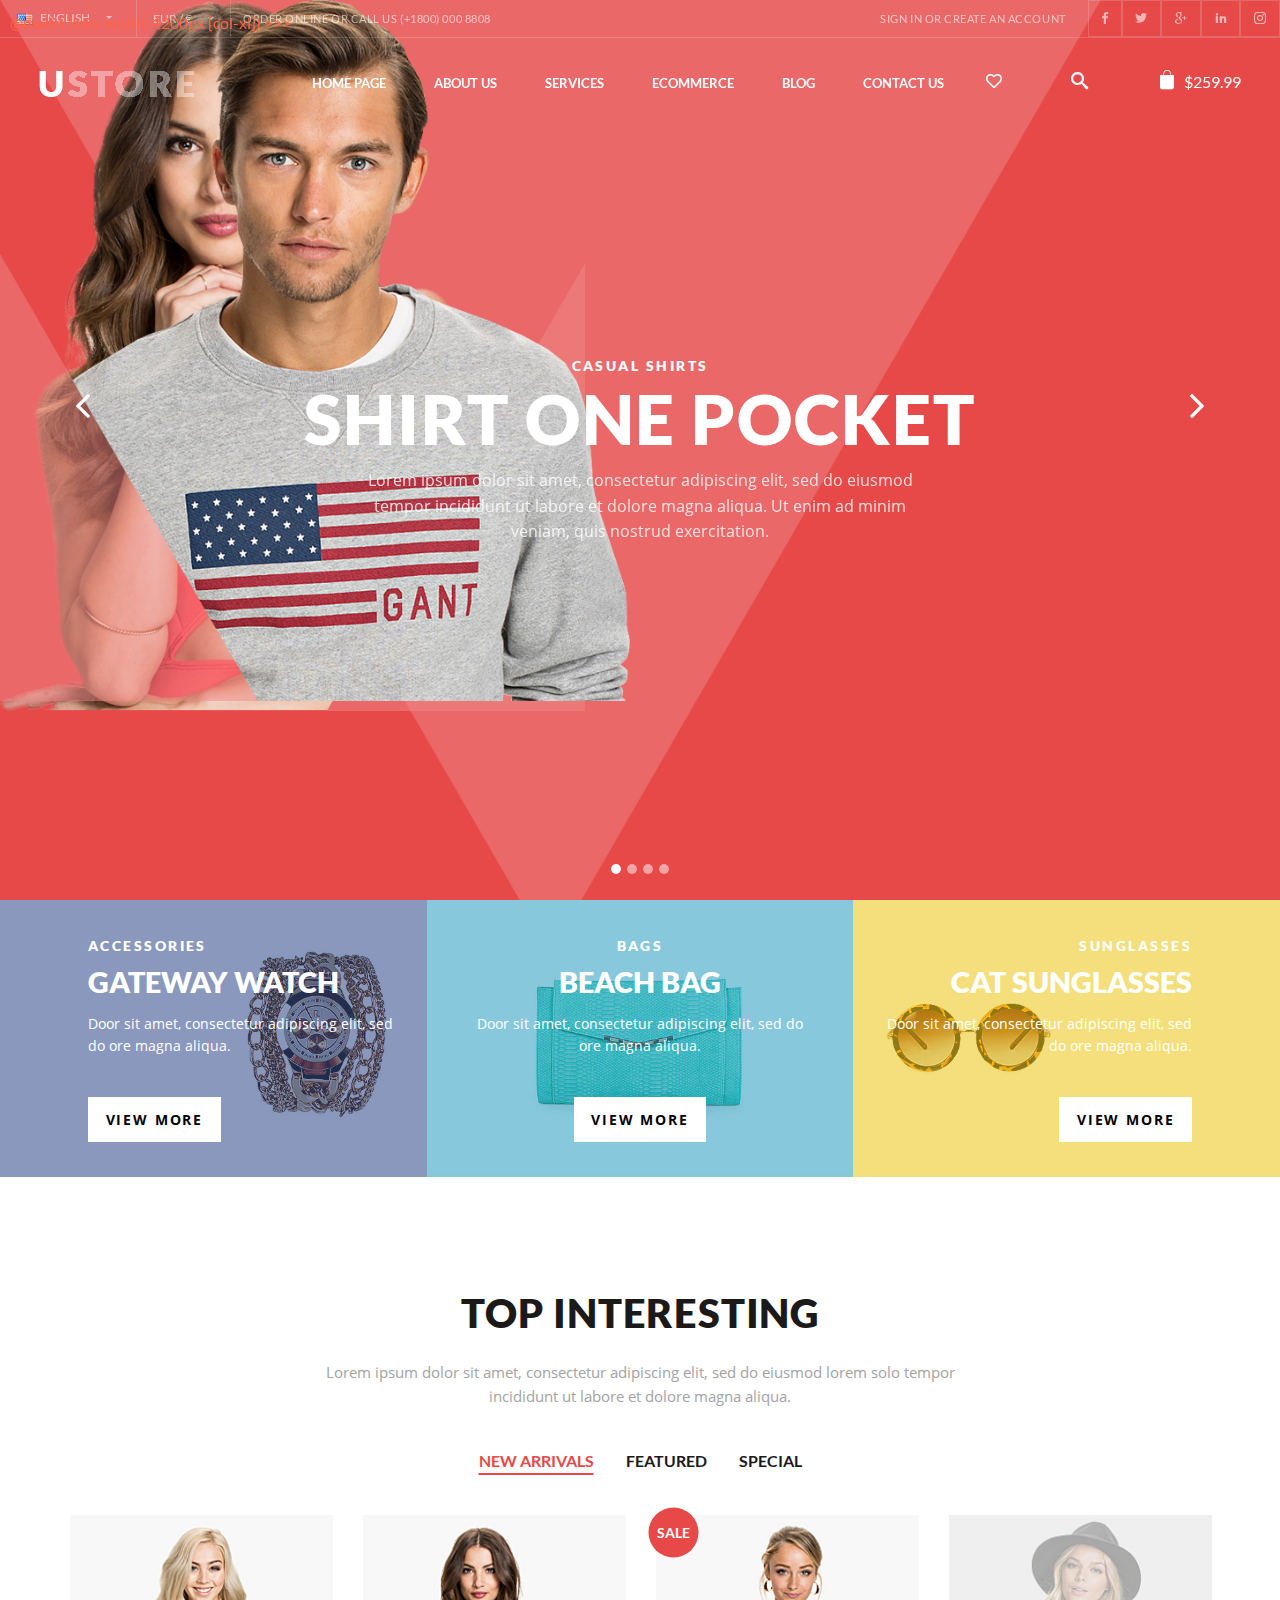
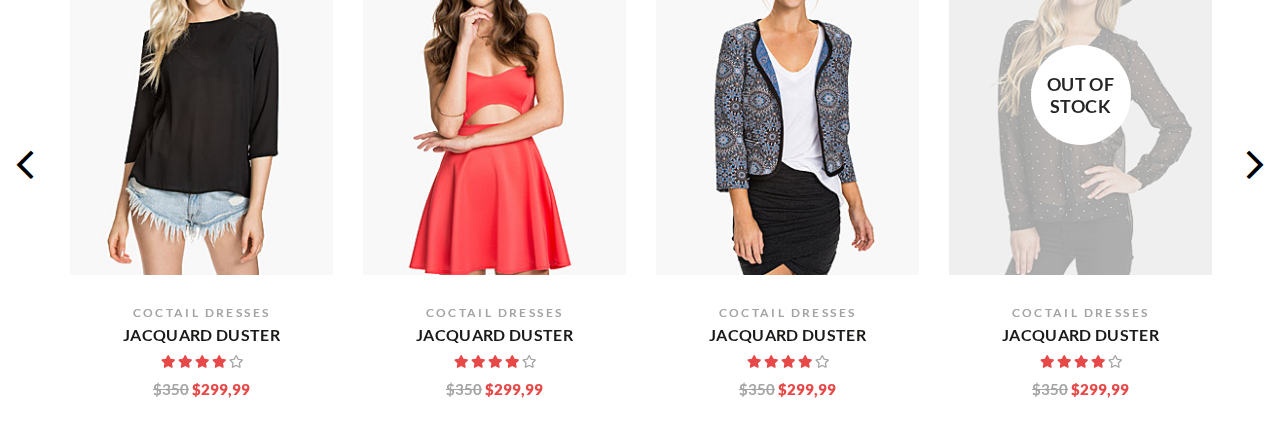
==== commit 9fe45ade: "Enables slick slider and stylizes him" ====
--- a/index.html
+++ b/index.html
@@ -263,7 +263,7 @@
   <section class="top-interes container">
     <h2 class="section-title">top interesting</h2>
     <p class="section-description">Lorem ipsum dolor sit amet, consectetur adipiscing elit, sed do eiusmod lorem solo tempor incididunt ut labore et dolore magna aliqua.</p>
-    <div class="row">
+    <div class="top-interes__wrapper">
       <ul class="top-interes__tabs nav" id="pills-tab" role="tablist">
         <li class="nav-item">
           <a class="nav-link active" id="new-arrivals-tab" data-toggle="pill" href="#new-arrivals-content" role="tab" aria-controls="new-arrivals-content" aria-selected="true">New arrivals</a>
@@ -377,7 +377,7 @@
               </div>
             </div>
           </div>
-          <!-- <div class="top-interes__item product__item col-3">
+          <div class="top-interes__item product__item col-3">
             <div class="top-interes__images product__image-container">
               <a href="#"><img src="img/top_interesting-2.jpg" alt="Image of product in top interesting section"></a>
               <div class="hover-buttons__list">
@@ -401,7 +401,7 @@
                 <span class="product__new-price">$299,99</span>
               </div>
             </div>
-          </div> -->
+          </div>
         </div>
         <div class="tab-pane fade" id="featured-content" role="tabpanel" aria-labelledby="featured-tab"></div>
         <div class="tab-pane fade" id="special-content" role="tabpanel" aria-labelledby="special-tab"></div>
--- a/css/style.min.css
+++ b/css/style.min.css
@@ -1 +1 @@
-*{outline:0}@font-face{font-family:Lato;font-style:normal;font-weight:300;src:url(../fonts/lato-300-normal.woff2) format('woff2'),url(../fonts/lato-300-normal.woff) format('woff')}@font-face{font-family:Lato;font-style:normal;font-weight:400;src:url(../fonts/lato-v14-latin-regular.woff2) format('woff2'),url(../fonts/lato-v14-latin-regular.woff) format('woff')}@font-face{font-family:Lato;font-style:normal;font-weight:700;src:url(../fonts/lato-v14-latin-700.woff2) format('woff2'),url(../fonts/lato-v14-latin-700.woff) format('woff')}@font-face{font-family:Lato;font-style:normal;font-weight:900;src:url(../fonts/lato-v14-latin-900.woff2) format('woff2'),url(../fonts/lato-v14-latin-900.woff) format('woff')}@font-face{font-family:'Open Sans';font-style:normal;font-weight:400;src:local('Open Sans Regular'),local('OpenSans-Regular'),url(../fonts/open-sans-v15-latin-regular.woff2) format('woff2'),url(../fonts/open-sans-v15-latin-regular.woff) format('woff')}@font-face{font-family:'Open Sans';font-style:normal;font-weight:700;src:local('Open Sans Bold'),local('OpenSans-Bold'),url(../fonts/open-sans-v15-latin-700.woff2) format('woff2'),url(../fonts/open-sans-v15-latin-700.woff) format('woff')}@font-face{font-family:Usmart-icon-font;src:url(../fonts/Usmart-icon-font.ttf?2bftyo) format('truetype'),url(../fonts/Usmart-icon-font.woff?2bftyo) format('woff'),url(../fonts/Usmart-icon-font.svg?2bftyo#Usmart-icon-font) format('svg');font-weight:400;font-style:normal}[class*=" icon-font-"],[class^=icon-font-]{font-style:normal;font-weight:400;font-variant:normal;text-transform:none;-webkit-font-smoothing:antialiased;-moz-osx-font-smoothing:grayscale}[class*=" icon-font-"]::after,[class*=" icon-font-"]::before,[class^=icon-font-]::after,[class^=icon-font-]::before{font-family:Usmart-icon-font!important;line-height:1}.icon-font-angle-arrow-pointing-to-right:before{content:"\e911"}.icon-font-angle-pointing-to-left:before{content:"\e912"}.icon-font-envelope-of-white-paper:before{content:"\e913"}.icon-font-cancel:before{content:"\e914"}.icon-font-substract:before{content:"\e915"}.icon-font-add:before{content:"\e916"}.icon-font-check-mark:before{content:"\e910"}.icon-font-bag:before{content:"\e907"}.icon-font-heart-solid:before{content:"\e900"}.icon-font-right-straight-arrow:before{content:"\e901"}.icon-font-tag-black-shape:before{content:"\e902"}.icon-font-angle-arrow-down:before{content:"\e903"}.icon-font-baseline-today-24px:before{content:"\e904"}.icon-font-star-regular:before{content:"\e905"}.icon-font-star-solid:before{content:"\e906"}.icon-font-angle-left-solid:before{content:"\e908"}.icon-font-angle-right-solid:before{content:"\e909"}.icon-font-caret-down-solid:before{content:"\e90a"}.icon-font-facebook-f-brands:before{content:"\e90b"}.icon-font-google-plus-logo:before{content:"\e90c"}.icon-font-heart-regular:before{content:"\e90d"}.icon-font-search:before{content:"\e986"}.icon-font-twitter-brands:before{content:"\e90f"}.icon-font-eye:before{content:"\e9ce"}.icon-font-cart:before{content:"\e93a"}.icon-font-bubble:before{content:"\e96b"}.icon-font-instagram:before{content:"\ea92"}.icon-font-linkedin2:before{content:"\eaca"}body{font:16px/1.6 Lato,'Open Sans',sans-serif;color:#1c1a19}.banner__description,.custom-btn,.section-description,.section__description{font-family:'Open Sans',sans-serif}.icon-font-star-regular,.item__category,.item__price,.latest-posts__comment,.latest-posts__date,.section__description,.tags__item,footer a,footer p,footer span{color:#a4a4a4}.icon-font-star-solid,.item__price--new,.prod-categories__tab:focus,.prod-categories__tab:hover{color:#e74948}.banners,.footer__column-title,.footer__contacts,.header-bottom,.insta-title,.main-banner,.product-categories,.subscribe-popup,.subscribe-popup button,.subscribe-popup input,.subscribe__title{color:#fff}.header-top{color:rgba(255,255,255,.6)}.banner__category,.banner__title,.item__category,.item__title,.product__new-price,.q-view-popup-new__title,.section-title,.subscribe-popup__title{font-weight:900}.custom-btn,.header-bottom .nav-link,.product__category,.product__item--sale::before,.product__old-price,.product__title,.q-view-popup-new__input-label,.top-interes__tabs li{font-weight:700}.banner__category,.banner__title,.custom-btn,.header-bottom .nav-link,.header-top__login,.header-top__number-line,.item__category,.item__title,.login-popup__button,.product__category,.product__item--sale::before,.product__title,.q-view-popup-new__title,.section-title,.subscribe-popup button,.subscribe-popup__title,.top-interes__tabs li{text-transform:uppercase}@keyframes main-banner_slide1{from{background-position:-50% bottom,150% bottom,center -30rem}to{background-position:-10% bottom,110% bottom,center top}}@keyframes main-banner_slide2{from{background-position:-170% bottom,-210vh bottom,-100% bottom}to{background-position:130% bottom,-10vh bottom,0 bottom}}@keyframes main-banner_slide3{from{background-position:-150vh bottom,200vh bottom}to{background-position:left bottom,right bottom}}@keyframes main-banner_slide4{from{background-position:100vw bottom}to{background-position:150% bottom}}img{max-width:100%;height:auto}a{color:inherit;text-decoration:none;transition:.3s ease}a:hover{text-decoration:none}a[href^=tel]{transition:.2s ease}a[href^=tel]:focus,a[href^=tel]:hover{color:#000}.subscribe-popup .modal-dialog{max-width:100%}.subsribe-popup-wrap{padding:calc(3.5vw);width:70%;z-index:1}.subscribe-popup .modal-content{background:#e74948 url(../img/login-popup_obrizka.jpg) no-repeat;max-width:40.5vw;margin:0 auto 0;border:none;background-size:cover;background-position:center}.subscribe-popup__title{font-size:3rem;letter-spacing:.06rem;line-height:1;margin-bottom:1.2rem}.subscribe-popup p{font-weight:300}.subscribe-popup form{display:flex;margin-bottom:1.5rem}.subscribe-popup input::-webkit-input-placeholder,.subscribe-popup input::placeholder{color:#fff}.subscribe-popup input{background-color:#ed7776;font-size:.813rem;border:none;padding:.7rem 1rem;width:55%}.subscribe-popup button{background-color:#000;font-size:.875rem;letter-spacing:.022rem;border:none;padding:0 1.5rem}.subscribe-popup .close{font-size:30px;position:absolute;top:0;right:0;padding:.5rem 1rem;background-color:transparent;text-shadow:none;transition:.3s ease}.subscribe-popup form+span{font-size:.75rem;color:#fcc}.login-popup{border:1px solid #e6e6e6;padding:2em 2em 2em 2em;position:absolute;top:100%;width:50%;display:flex;flex-direction:column;font-size:.875rem;color:initial;background-color:#fff;visibility:hidden;opacity:0;transition:.3s ease;z-index:3}.login-popup::before{content:'';position:absolute;top:-3%;width:calc(115%);height:20px;left:-15%;z-index:-1}.user-links_log-in-form:focus,.user-links_log-in-form:hover{transition:.2s ease;opacity:.6;cursor:pointer}.header-top__login:focus~.login-popup,.header-top__login:hover~.login-popup,.login-popup:focus-within,.login-popup:hover{visibility:visible;opacity:1}.login-popup__text-input{padding:.3em 1em .3em 1em;margin-bottom:1rem;border:1px solid #e6e6e6;transition:.3s ease}.login-popup__text-input:active,.login-popup__text-input:focus{border:1px solid #000}.checkbox-field{margin-bottom:1rem}[name=remember-me]:focus{outline:auto}.login-popup__link{text-decoration:underline;font-size:1rem}.login-popup__link:focus{background-color:#d3d3d3}.login-popup__button{margin-bottom:1rem;display:inline-block;padding:1em 2.7em .8em 2.5em;font-size:.75rem;background-color:#e74948;color:#fff;border:none;transition:.3s ease;cursor:pointer}.login-popup__button:focus,.login-popup__button:hover{color:#fff;background-color:#000}.login-popup__button+span{text-align:center}.shoping-cart a,.vish-list a{text-decoration:none;transition:.2s ease}.vish-list__header{display:flex;justify-content:space-between;align-items:center;padding:.5em .7em;text-transform:uppercase;color:initial}.shopping-cart__title,.vish-list__title{font-size:1.1rem;font-weight:900}.shopping-cart__item-list,.vish-list__item-list{padding:10px 0;border-top:none;border-bottom:1px solid #eaeaea;max-height:40vh;overflow-x:hidden;overflow-y:auto}.shopping-cart__item-list::-webkit-scrollbar,.vish-list__item-list::-webkit-scrollbar{-webkit-appearance:none;width:3px}.shopping-cart__item-list::-webkit-scrollbar-track,.vish-list__item-list::-webkit-scrollbar-track{background-color:#e1e1e1;border-radius:50px;box-shadow:inset 0 0 5px 0 rgba(0,0,0,.5)}.shopping-cart__item-list::-webkit-scrollbar-thumb,.vish-list__item-list::-webkit-scrollbar-thumb{background-color:#000}.shopping-cart__item,.vish-list__item{position:relative;display:flex;align-items:center;padding:1.5em 3em 1.5em 1.5em}.shopping-cart__item-image,.vish-list__item-image{float:left;margin:0 .5em}.shopping-cart__item-description,.vish-list__item-description{text-align:left;margin-left:1em;font-size:1rem}.shopping-cart__item-name,.vish-list__item-name{display:block;margin-bottom:.5rem;color:initial}.shopping-cart__item-delete-btn,.vish-list__item-delete-btn{position:absolute;top:20%;right:5%;cursor:pointer;color:initial}.shopping-cart__footer,.vish-list__footer{padding:5px 10px;text-align:center}.shopping-cart__checkout-button,.vish-list__vish-list-button{background-color:#e74948;border-color:1px solid #e74948;color:#fff}.shopping-cart__btn,.vish-list__btn{display:block;margin:5px 0;padding:.6rem;font-weight:400;font-size:.8rem;transition:.2s ease;cursor:pointer;text-transform:uppercase}.shopping-cart__item-quantity{color:#737373;font-size:.9rem}.shopping-cart__item-quantity::after{content:'x';margin-left:.2rem}.shopping-cart__item-price{color:#737373}.shopping-cart__total-price{display:flex;justify-content:space-between;padding:1em 0;color:initial}.shopping-cart__total-quantity{font-size:1rem}.shopping-cart__subtotal-price{font-size:1rem}.shopping-cart__item-name:focus,.shopping-cart__item-name:hover,.vish-list__item-name:focus,.vish-list__item-name:hover{text-decoration:underline}.shopping-cart__checkout-button:focus,.shopping-cart__checkout-button:hover,.vish-list__vish-list-button:focus,.vish-list__vish-list-button:hover{background-color:#ed7675;color:#fff}.header__middle .shopping-cart__btn:focus,.header__middle .user-links__icon:focus,.header__middle .vish-list__btn:focus{text-decoration:none}.header-bottom__icons-list .shoping-cart-composite-icon{position:relative;font-size:1.2rem}.header-bottom__icons-list .shoping-cart-composite-icon::after{content:attr(data-count);position:absolute;top:50%;left:50%;color:grey;font-size:.85rem;font-family:Lato,sans-serif;font-weight:700;transform:translate(-50%,-50%);transition:.3s ease}.header-bottom__icons-list .shoping-cart-composite-icon:focus::after,.header-bottom__icons-list .shoping-cart-composite-icon:hover::after{color:#fff}.sidenav{height:100%;max-width:0;position:fixed;z-index:10;top:0;right:0;background-color:#fff;overflow-x:hidden;padding-top:60px;transition:.5s;padding:60px 0 0 0;box-shadow:inset 1px 0 0 0 #000}.sidenav .closebtn{position:absolute;top:0;right:15px;font-size:36px;margin-left:50px;z-index:1}.sidenav .closebtn:focus,.sidenav .closebtn:hover{color:var(--main-blue)}.off-canvas-open{max-width:30vw;padding:60px 3rem .5rem 1.5rem;width:100%}@media screen and (max-height:450px){.sidenav{padding-top:15px}}.search-field__button{position:relative;top:0;right:0;padding:5px 5px;border:none;font-size:1.0667rem;background-color:transparent;z-index:2;cursor:pointer;outline:0;transition:.3s ease}.search-field__button:focus,.search-field__button:hover{color:initial}.search-field__button::after{content:'';width:10rem;position:absolute;height:4rem;bottom:-160%;left:-100%;pointer-events:none}.search-field__button:hover::after{pointer-events:auto}.search-field__toolip{position:absolute;top:150%;right:0;display:flex;padding:1rem;background-color:#fff;white-space:nowrap;border:1px solid #ebebeb;box-shadow:0 0 2px 0 rgba(0,0,0,.5);visibility:hidden;opacity:0;z-index:2;transition:.3s ease}.search-field__toolip::before{content:'';position:absolute;top:-11px;left:32%;width:0;height:0;border:10px solid #fff;border-top-width:0;border-left-color:transparent;border-right-color:transparent;filter:drop-shadow(0 0 1px #000)}.search-field__toolip::after{content:'';position:absolute;top:-1px;left:25%;width:40px;height:4px;background-color:#fff}.form-retention,.search-field__button:active+.search-field__toolip,.search-field__button:focus+.search-field__toolip,.search-field__button:hover+.search-field__toolip,.search-field__toolip:hover{visibility:visible;opacity:1}.search-field__area{padding:.5rem;border:1px solid #ebebeb;box-shadow:inset 0 0 5px 0 #ebebeb}.search-field__popup-button{padding:.6rem 1rem;color:#fff;background-color:#e74948;border:1px solid #e74948;cursor:pointer;transition:.3s ease}.search-field__popup-button:focus{outline:0}.search-field__popup-button:focus,.search-field__popup-button:hover{box-shadow:inset 0 0 5px 0 rgba(0,0,0,.5)}.item__category{letter-spacing:.125rem;font-size:.625rem}.item__category:focus,.item__category:hover{color:#a4a4a4}.item__title{color:#1c1a19;letter-spacing:.015rem;font-size:.75rem}.item__title:focus,.item__title:hover{color:#1c1a19}.custom-btn{letter-spacing:.13125em;font-size:.875rem;border:none;background-color:#fff;padding:.7rem 1.1rem;transition:.3s ease}.custom-btn:focus,.custom-btn:hover{background-color:#000;color:#fff}.section-title{font-size:2.5rem;text-align:center;letter-spacing:.05rem;margin-bottom:1.4rem}.section-description{font-size:15px;width:60%;text-align:center;margin:0 auto 0;color:#a4a4a4}.product__item{display:inline-block}@media only screen and (max-width:991.98px){.product__item{padding-bottom:2rem;margin-bottom:1.5rem}}.product__item--sale::before{content:'sale';position:absolute;width:50px;height:50px;display:flex;justify-content:center;align-items:center;background-color:#e74948;color:#fff;font-size:.875rem;border-radius:50%;transform:translate(-15%,-15%);z-index:1}.product__item--out .product__image-container::before{content:'';width:100%;height:100%;background:#ebebeb;position:absolute;opacity:.7}.product__item--out .product__image-container::after{content:'Out of stock';position:absolute;top:50%;left:50%;width:100px;height:100px;color:#252525;font-size:1.125rem;font-weight:700;letter-spacing:.0225rem;line-height:1.25;text-align:center;text-transform:uppercase;background-color:#fff;border-radius:50%;display:flex;justify-content:center;align-items:center;transform:translate(-50%,-50%)}.product__item--out .hover-buttons__item.shopping-cart__add-btn{opacity:.5;pointer-events:none}.product__item .product__image-container{position:relative}.product__item .hover-buttons__list{position:absolute;top:40%;left:0;right:0;display:flex;justify-content:space-around;transform:translateY(-50%);opacity:0;transition:.4s ease;pointer-events:none}@media only screen and (max-width:991.98px){.product__item .hover-buttons__list{top:inherit;bottom:0;opacity:1;justify-content:center;background-color:#1c1a19;transform:translateY(0);pointer-events:auto;border-top:1px solid var(--main-gray);border-bottom:1px solid var(--main-gray);width:100%;margin:0 auto 0}}.product__item .hover-buttons__item{display:flex;justify-content:center;align-items:center;width:50px;height:50px;background-color:#1c1a19;color:#fff;border-radius:50%;border:1px solid #1c1a19;transition:.3s ease}.product__item .hover-buttons__item:focus,.product__item .hover-buttons__item:hover{color:#1c1a19;text-decoration:none;background-color:#fff;outline:0}@media only screen and (max-width:991.98px){.product__item .hover-buttons__item{flex-grow:1;width:30px;height:30px;margin-left:-1px;border-top:none;border-bottom:none;border-left:1px solid var(--main-gray);border-right:1px solid var(--main-gray);border-radius:0}.product__item .hover-buttons__item:first-child{border-left:none;margin-left:0}.product__item .hover-buttons__item:last-child{border-right:none}}.product__item .product__description{display:flex;flex-direction:column;align-items:center}.product__item .product__description:hover .product__title{color:#e74948}.product__item .product__description .product__category{letter-spacing:.15rem;font-size:.75rem;color:#a4a4a4}.product__item .product__description .product__category:focus,.product__item .product__description .product__category:hover{text-decoration:underline}.product__item .product__description .product__title{letter-spacing:.02rem}.product__item .product__description .product__title:focus,.product__item .product__description .product__title:hover{text-decoration:underline;color:#e74948}.product__item .product__description .product__rating{font-size:.8rem}.product__item .product__description .product__prices{font-size:.9375rem;color:#e74948}.product__item .product__description .product__prices .product__old-price{text-decoration:line-through;color:#a4a4a4}.hover-buttons__item:hover,.hover-buttons__list:focus-within,.hover-buttons__list:hover,.product__image-container:hover .hover-buttons__list,.product__item:hover .hover-buttons__list{opacity:1;top:50%;pointer-events:auto}@media only screen and (max-width:991.98px){.hover-buttons__item:hover,.hover-buttons__list:focus-within,.hover-buttons__list:hover,.product__image-container:hover .hover-buttons__list,.product__item:hover .hover-buttons__list{top:inherit}}@media (min-width:576px){.modal-dialog{max-width:50vw}}.q-view-popup-new{flex-direction:row;align-items:stretch}.q-view-popup-new .close{position:absolute;top:3%;right:4%;z-index:1}.q-view-popup-new .close:focus,.q-view-popup-new .close:hover{color:#e74948;outline:0}.q-view-popup-new__image-slider{display:flex;align-items:center;background-color:#fcfcfc}.q-view-popup-new__information{padding:3rem 3rem 3rem 1rem;display:flex;flex-direction:column;align-items:flex-start}.q-view-popup-new__information select{font-size:.875rem;color:#4c4c4c;width:50%;padding:.4rem .6rem;margin-bottom:1rem}.q-view-popup-new__information select:focus{box-shadow:0 0 3px 0 #000}.q-view-popup-new__title{letter-spacing:.0375rem;font-size:calc(.7368421052631579vw + 16px);margin-bottom:1.5rem}.q-view-popup-new__title a:focus,.q-view-popup-new__title a:hover{color:#e74948;text-decoration:underline}.q-view-popup-new__description{color:#999;font-size:.9375rem}.q-view-popup-new__input-label{font-size:.9375rem;margin-bottom:.3rem}.q-view-popup-new__quantity{user-select:none;display:flex;flex-wrap:wrap}.q-view-popup-new__quantity .quantity__minus,.q-view-popup-new__quantity .quantity__plus{padding:.2rem 1rem;border:1px solid #e1e1e1;cursor:pointer}.q-view-popup-new__quantity .quantity__number-input::-webkit-inner-spin-button,.q-view-popup-new__quantity .quantity__number-input::-webkit-outer-spin-button{-webkit-appearance:none;-moz-appearance:none;appearance:none}.q-view-popup-new__quantity .quantity__number-input{width:3.5rem;padding-left:.5rem;padding-right:.5rem;text-align:center;border:none;border-top:1px solid #e1e1e1;border-bottom:1px solid #e1e1e1;-moz-appearance:none}.q-view-popup-new__btn{margin-top:1.3rem;display:inline-block;padding:1em 2.7em .8em 2.5em;font-size:.75rem;background-color:#000;color:#fff;border:1px solid #000;transition:.3s ease;text-transform:uppercase;font-weight:700;cursor:pointer}.q-view-popup-new__btn:focus,.q-view-popup-new__btn:hover{color:#000;background-color:#fff;outline:0}.q-view-popup-new hr{width:100%;height:1px;background-color:#ebebeb;border:none;margin-top:1.5rem;margin-bottom:1.5rem}.q-view-popup-new__socails{display:flex;justify-content:space-between;width:100%}.q-view-popup-new__socails span{text-transform:uppercase;font-weight:700;font-size:.875rem;letter-spacing:.0175rem}.q-view-popup-new__social-list{color:#b2b2b2;font-size:.9375rem}.q-view-popup-new__social-list a{margin:0 .3rem 0}.q-view-popup-new__social-list a:focus,.q-view-popup-new__social-list a:hover{color:#e74948}.q-view__arrow{border-radius:50%;background-color:#000}.carousel-control-prev-icon.q-view__arrow{left:50%;box-shadow:1px 0 0 5px #000}.carousel-control-next-icon.q-view__arrow{right:50%;box-shadow:-1px 0 0 5px #000}@media (min-width:1200px){.container{max-width:1170px}}header a:hover{color:initial}.header-top{border-bottom:1px solid rgba(230,230,230,.2)}.header-top__left{font-size:.75rem}.header-top__number-line{font-size:.688rem;letter-spacing:.034rem}.header-top__currency-list,.header-top__language-list{height:100%}.header-top__currency-button,.header-top__language-button{height:100%;padding:0;color:inherit;text-transform:uppercase;line-height:1;background-color:transparent;border:none;border-right:1px solid rgba(230,230,230,.2)}.header-top__currency-button:focus,.header-top__currency-button:hover,.header-top__language-button:focus,.header-top__language-button:hover{outline:0}.header-top__currency-button::after,.header-top__language-button::after{margin-right:1rem;margin-left:1rem}.header-top__left .dropdown-item{font-size:.75rem}.dropdown-item.header-top__language-link::before,.header-top__language-button.header-top__language-link::before{content:'';background-image:url(../img/Ustore_flags_and_payments_sprite.png);width:20px;height:20px;display:inline-block;margin-right:5px;background-position-y:65%;vertical-align:middle}.lang-en::before{background-position-x:2%}.lang-fr::before{background-position-x:15%}.lang-ger::before{background-position-x:28%}.lang-it::before{background-position-x:149.2%}.lang-ua::before{background-position-x:161%}.header-top__login{font-size:.6875rem;letter-spacing:.05em}.header-top__right{display:flex;justify-content:flex-end;align-items:center;padding-right:0}.header-top__social{list-style:none;display:flex;margin:0 0 0 1.4rem;padding:0}.header-top__social a{display:block;border:1px solid rgba(230,230,230,.2);padding:.5rem .8rem;font-size:.75rem}.header-top__social a:focus{color:initial}.header-bottom{margin-top:1.2rem}.header-bottom__logo{pointer-events:none;margin:0}.header-bottom .navbar-nav .nav-item .nav-link{position:relative;color:#fff;font-size:.8125rem;padding-left:0;padding-right:0;padding-bottom:.2rem}.header-bottom .navbar-nav .nav-item .nav-link::after{content:'';position:absolute;right:0;bottom:0;width:0;height:2px;background-color:#fff;transition:.3s ease}.header-bottom .navbar-nav .nav-item .nav-link:focus::after,.header-bottom .navbar-nav .nav-item .nav-link:hover::after{width:100%;left:0}.page-header{position:absolute;top:0;z-index:100}.main-banner .carousel-item-next,.main-banner .carousel-item-prev,.main-banner .carousel-item.active{display:flex}.main-banner .carousel-inner{height:100vh}.main-banner .carousel-indicators li{width:10px;height:10px;border-radius:50%}.main-banner .main-banner__arrow-wrapper:focus .main-banner-arrow-next,.main-banner .main-banner__arrow-wrapper:focus .main-banner-arrow-prev,.main-banner .main-banner__arrow-wrapper:hover .main-banner-arrow-next,.main-banner .main-banner__arrow-wrapper:hover .main-banner-arrow-prev{color:#000}.main-banner .main-banner-arrow-next,.main-banner .main-banner-arrow-prev{position:absolute;top:45%;bottom:0;width:5%;height:75px;display:-ms-flexbox;display:flex;-ms-flex-align:center;align-items:center;-ms-flex-pack:center;justify-content:center;color:#fff;font-size:1.5rem;text-align:center;transition:.2s ease;transform:translateY(-50%);z-index:4}.main-banner .mousehover{position:absolute;top:45%;display:flex;z-index:3;transform:translateY(-50%) scaleX(0);transition:.3s ease;background-color:#fff;opacity:0}.main-banner .mousehover:focus-within,.main-banner .mousehover:hover{transform:translateY(-50%) scaleX(1);opacity:1}.main-banner .mousehover .mousehover__links{display:flex;flex-direction:column;align-items:center;justify-content:center;padding:1rem}.main-banner .mousehover .mousehover__links a:focus,.main-banner .mousehover .mousehover__links a:hover{text-decoration:underline}.main-banner .main-banner-arrow-prev{left:4%}.main-banner .main-banner-arrow-prev+.mousehover{transform-origin:left;left:calc(9%);margin-left:-5%;padding-left:5%}.main-banner .main-banner-arrow-prev:hover+.mousehover{transform:translateY(-50%) scaleX(1);opacity:1}.main-banner .main-banner-arrow-next{right:4%}.main-banner .main-banner-arrow-next+.mousehover{transform-origin:right;right:calc(9%);margin-right:-5%;padding-right:5%}.main-banner .main-banner-arrow-next:hover+.mousehover{transform:translateY(-50%) scaleX(1);opacity:1}.main-banner .slide1{background-color:#e74948;background-image:url(../img/main_banner_bg_1-2.png),url(../img/main_banner_bg_1-3.png),url(../img/main_banner_bg_1-1.png);background-repeat:no-repeat,no-repeat,no-repeat;background-size:70vh,65vh,contain;animation:main-banner_slide1 1s ease forwards}.main-banner .slide2{background-color:#da824f;background-image:url(../img/main_banner_bg_2-3.png),url(../img/main_banner_bg_2-2n.png),url(../img/main_banner_bg_2-1.png);background-repeat:no-repeat;background-size:90vh,161vh,contain;animation:main-banner_slide2 1.5s forwards}.main-banner .slide3{background-color:#88a17a;background-image:url(../img/main_banner_bg_3-1nn.png),url(../img/main_banner_bg_3-2n.png);background-repeat:no-repeat;background-size:contain;animation:main-banner_slide3 1.5s forwards}.main-banner .slide4{background-color:#e75857;background-image:url(../img/main_banner_bg_4-1.png);background-repeat:no-repeat;background-size:contain;animation:main-banner_slide4 1.5s forwards}.main-banner .slide4 .banner__category,.main-banner .slide4 .banner__description,.main-banner .slide4 .banner__title{margin-left:-30%}.main-banner__slide{height:100%;flex-direction:column;align-items:center;justify-content:center}.main-banner__slide .banner__category{font-size:.875rem;letter-spacing:.175em;animation-delay:.4s}.main-banner__slide .banner__title{font-size:calc(4.105263157894737vw + 16px);letter-spacing:.1175rem;animation-delay:.5s}.main-banner__slide .banner__description{filter:opacity(.8);width:45%;text-align:center;animation-delay:.6s}.second-banners__list .second-banners__item{display:flex;flex-direction:column;justify-content:center;color:#fff;padding:3rem 0 3rem 0;height:calc(20.42105263157895vw + 16px)}.second-banners__list .second-banners__item a:focus,.second-banners__list .second-banners__item a:hover{color:#fff;text-decoration:underline}.second-banners__list .second-banners__item .banner__category{font-size:.875rem;letter-spacing:.175em}.second-banners__list .second-banners__item .banner__title{font-size:calc(1.0526315789473684vw + 16px);margin-bottom:.5rem}.second-banners__list .second-banners__item .banner__description{font-size:.875rem}.second-banners__list .second-banners__item .custom-btn{margin-top:2.5rem}.second-banners__list .second-banners__item:nth-child(1){background:url(../img/categories-1.jpg) no-repeat #8998bc;background-size:contain;align-items:flex-start;padding-left:5.5rem;padding-right:1.5rem}.second-banners__list .second-banners__item:nth-child(2){background:url(../img/categories-2.jpg) no-repeat #86c8db;background-size:contain;align-items:center;padding:0 2.5rem;text-align:center}.second-banners__list .second-banners__item:nth-child(3){background:url(../img/categories-3.jpg) no-repeat #f4df7b;background-size:contain;align-items:flex-end;padding-right:5.5rem;padding-left:1.5rem;text-align:right}.top-interes{margin-top:7rem}.top-interes>.row{flex-direction:column}.top-interes>.row .top-interes__tabs{justify-content:center;margin-top:2rem;margin-bottom:2.1rem}.top-interes>.row .top-interes__tabs .nav-link{position:relative}.top-interes>.row .top-interes__tabs .nav-link:focus,.top-interes>.row .top-interes__tabs .nav-link:hover{color:#e74948}.top-interes>.row .top-interes__tabs .nav-link.active{color:#e74948}.top-interes>.row .top-interes__tabs .nav-link.active::after{content:'';position:absolute;left:50%;bottom:15%;width:calc(100% - 32px);height:2px;background-color:#e74948;transform:translateX(-50%)}.top-interes>.row .tab-content>.active{display:flex}.top-interes .product__description{margin-top:1.7rem}.top-interes .product__description .product__rating{margin-top:.3rem;margin-bottom:.25rem}.test{position:fixed;top:10px;left:10px;color:tomato;z-index:99999999;pointer-events:none}@media only screen and (min-width:1200px){.test:after{content:'@media (min-width: 1200px [col-xl]) >>>'}}@media only screen and (max-width:1199.98px){.test:after{content:'@media (max-width: 1200px [col-lg])'}.subscribe-popup .modal-content{max-width:60vw}.sidenav{margin-top:3.5rem}.off-canvas-open{max-width:40vw}}@media only screen and (max-width:991.98px){.test:after{content:'@media (max-width: 992px [col-md])'}.subscribe-popup .modal-content{max-width:70vw}}@media only screen and (max-width:767.98px){.test:after{content:'@media (max-width: 768px [col-sm])'}.subscribe-popup .modal-content{max-width:80vw}}@media only screen and (max-width:575.98px){.test:after{content:'@media (max-width: 576px [col-])'}.subscribe-popup .modal-content{max-width:90vw}}@media only screen and (max-width:480px){.test:after{content:'@media (max-width: 480px)'}.subscribe-popup__title{font-size:2.5rem}.subsribe-popup-wrap{width:100%}.subscribe-popup .modal-content::before{content:'';position:absolute;width:100%;height:100%;background-color:rgba(0,0,0,.4)}}@media only screen and (min-width:320px) and (max-width:400px){.test:after{content:'@media min-width: 320px and @max-width: 400px)'}.subscribe-popup .modal-content{background-position:65%}}+*{outline:0}@font-face{font-family:Lato;font-style:normal;font-weight:300;src:url(../fonts/lato-300-normal.woff2) format('woff2'),url(../fonts/lato-300-normal.woff) format('woff')}@font-face{font-family:Lato;font-style:normal;font-weight:400;src:url(../fonts/lato-v14-latin-regular.woff2) format('woff2'),url(../fonts/lato-v14-latin-regular.woff) format('woff')}@font-face{font-family:Lato;font-style:normal;font-weight:700;src:url(../fonts/lato-v14-latin-700.woff2) format('woff2'),url(../fonts/lato-v14-latin-700.woff) format('woff')}@font-face{font-family:Lato;font-style:normal;font-weight:900;src:url(../fonts/lato-v14-latin-900.woff2) format('woff2'),url(../fonts/lato-v14-latin-900.woff) format('woff')}@font-face{font-family:'Open Sans';font-style:normal;font-weight:400;src:local('Open Sans Regular'),local('OpenSans-Regular'),url(../fonts/open-sans-v15-latin-regular.woff2) format('woff2'),url(../fonts/open-sans-v15-latin-regular.woff) format('woff')}@font-face{font-family:'Open Sans';font-style:normal;font-weight:700;src:local('Open Sans Bold'),local('OpenSans-Bold'),url(../fonts/open-sans-v15-latin-700.woff2) format('woff2'),url(../fonts/open-sans-v15-latin-700.woff) format('woff')}@font-face{font-family:Usmart-icon-font;src:url(../fonts/Usmart-icon-font.ttf?2bftyo) format('truetype'),url(../fonts/Usmart-icon-font.woff?2bftyo) format('woff'),url(../fonts/Usmart-icon-font.svg?2bftyo#Usmart-icon-font) format('svg');font-weight:400;font-style:normal}[class*=" icon-font-"],[class^=icon-font-]{font-style:normal;font-weight:400;font-variant:normal;text-transform:none;-webkit-font-smoothing:antialiased;-moz-osx-font-smoothing:grayscale}[class*=" icon-font-"]::after,[class*=" icon-font-"]::before,[class^=icon-font-]::after,[class^=icon-font-]::before{font-family:Usmart-icon-font!important;line-height:1}.icon-font-angle-arrow-pointing-to-right:before{content:"\e911"}.icon-font-angle-pointing-to-left:before{content:"\e912"}.icon-font-envelope-of-white-paper:before{content:"\e913"}.icon-font-cancel:before{content:"\e914"}.icon-font-substract:before{content:"\e915"}.icon-font-add:before{content:"\e916"}.icon-font-check-mark:before{content:"\e910"}.icon-font-bag:before{content:"\e907"}.icon-font-heart-solid:before{content:"\e900"}.icon-font-right-straight-arrow:before{content:"\e901"}.icon-font-tag-black-shape:before{content:"\e902"}.icon-font-angle-arrow-down:before{content:"\e903"}.icon-font-baseline-today-24px:before{content:"\e904"}.icon-font-star-regular:before{content:"\e905"}.icon-font-star-solid:before{content:"\e906"}.icon-font-angle-left-solid:before{content:"\e908"}.icon-font-angle-right-solid:before{content:"\e909"}.icon-font-caret-down-solid:before{content:"\e90a"}.icon-font-facebook-f-brands:before{content:"\e90b"}.icon-font-google-plus-logo:before{content:"\e90c"}.icon-font-heart-regular:before{content:"\e90d"}.icon-font-search:before{content:"\e986"}.icon-font-twitter-brands:before{content:"\e90f"}.icon-font-eye:before{content:"\e9ce"}.icon-font-cart:before{content:"\e93a"}.icon-font-bubble:before{content:"\e96b"}.icon-font-instagram:before{content:"\ea92"}.icon-font-linkedin2:before{content:"\eaca"}body{font:16px/1.6 Lato,'Open Sans',sans-serif;color:#1c1a19}.banner__description,.custom-btn,.section-description,.section__description{font-family:'Open Sans',sans-serif}.icon-font-star-regular,.item__category,.item__price,.latest-posts__comment,.latest-posts__date,.section__description,.tags__item,footer a,footer p,footer span{color:#a4a4a4}.icon-font-star-solid,.item__price--new,.prod-categories__tab:focus,.prod-categories__tab:hover{color:#e74948}.banners,.footer__column-title,.footer__contacts,.header-bottom,.insta-title,.main-banner,.product-categories,.subscribe-popup,.subscribe-popup button,.subscribe-popup input,.subscribe__title{color:#fff}.header-top{color:rgba(255,255,255,.6)}.banner__category,.banner__title,.item__category,.item__title,.product__new-price,.q-view-popup-new__title,.section-title,.subscribe-popup__title{font-weight:900}.custom-btn,.header-bottom .nav-link,.product__category,.product__item--sale::before,.product__old-price,.product__title,.q-view-popup-new__input-label,.top-interes__tabs li{font-weight:700}.banner__category,.banner__title,.custom-btn,.header-bottom .nav-link,.header-top__login,.header-top__number-line,.item__category,.item__title,.login-popup__button,.product__category,.product__item--sale::before,.product__title,.q-view-popup-new__title,.section-title,.subscribe-popup button,.subscribe-popup__title,.top-interes__tabs li{text-transform:uppercase}@keyframes main-banner_slide1{from{background-position:-50% bottom,150% bottom,center -30rem}to{background-position:-10% bottom,110% bottom,center top}}@keyframes main-banner_slide2{from{background-position:-170% bottom,-210vh bottom,-100% bottom}to{background-position:130% bottom,-10vh bottom,0 bottom}}@keyframes main-banner_slide3{from{background-position:-150vh bottom,200vh bottom}to{background-position:left bottom,right bottom}}@keyframes main-banner_slide4{from{background-position:100vw bottom}to{background-position:150% bottom}}img{max-width:100%;height:auto}a{color:inherit;text-decoration:none;transition:.3s ease}a:hover{text-decoration:none}a[href^=tel]{transition:.2s ease}a[href^=tel]:focus,a[href^=tel]:hover{color:#000}.subscribe-popup .modal-dialog{max-width:100%}.subsribe-popup-wrap{padding:calc(3.5vw);width:70%;z-index:1}.subscribe-popup .modal-content{background:#e74948 url(../img/login-popup_obrizka.jpg) no-repeat;max-width:40.5vw;margin:0 auto 0;border:none;background-size:cover;background-position:center}.subscribe-popup__title{font-size:3rem;letter-spacing:.06rem;line-height:1;margin-bottom:1.2rem}.subscribe-popup p{font-weight:300}.subscribe-popup form{display:flex;margin-bottom:1.5rem}.subscribe-popup input::-webkit-input-placeholder,.subscribe-popup input::placeholder{color:#fff}.subscribe-popup input{background-color:#ed7776;font-size:.813rem;border:none;padding:.7rem 1rem;width:55%}.subscribe-popup button{background-color:#000;font-size:.875rem;letter-spacing:.022rem;border:none;padding:0 1.5rem}.subscribe-popup .close{font-size:30px;position:absolute;top:0;right:0;padding:.5rem 1rem;background-color:transparent;text-shadow:none;transition:.3s ease}.subscribe-popup form+span{font-size:.75rem;color:#fcc}.login-popup{border:1px solid #e6e6e6;padding:2em 2em 2em 2em;position:absolute;top:100%;width:50%;display:flex;flex-direction:column;font-size:.875rem;color:initial;background-color:#fff;visibility:hidden;opacity:0;transition:.3s ease;z-index:3}.login-popup::before{content:'';position:absolute;top:-3%;width:calc(115%);height:20px;left:-15%;z-index:-1}.user-links_log-in-form:focus,.user-links_log-in-form:hover{transition:.2s ease;opacity:.6;cursor:pointer}.header-top__login:focus~.login-popup,.header-top__login:hover~.login-popup,.login-popup:focus-within,.login-popup:hover{visibility:visible;opacity:1}.login-popup__text-input{padding:.3em 1em .3em 1em;margin-bottom:1rem;border:1px solid #e6e6e6;transition:.3s ease}.login-popup__text-input:active,.login-popup__text-input:focus{border:1px solid #000}.checkbox-field{margin-bottom:1rem}[name=remember-me]:focus{outline:auto}.login-popup__link{text-decoration:underline;font-size:1rem}.login-popup__link:focus{background-color:#d3d3d3}.login-popup__button{margin-bottom:1rem;display:inline-block;padding:1em 2.7em .8em 2.5em;font-size:.75rem;background-color:#e74948;color:#fff;border:none;transition:.3s ease;cursor:pointer}.login-popup__button:focus,.login-popup__button:hover{color:#fff;background-color:#000}.login-popup__button+span{text-align:center}.shoping-cart a,.vish-list a{text-decoration:none;transition:.2s ease}.vish-list__header{display:flex;justify-content:space-between;align-items:center;padding:.5em .7em;text-transform:uppercase;color:initial}.shopping-cart__title,.vish-list__title{font-size:1.1rem;font-weight:900}.shopping-cart__item-list,.vish-list__item-list{padding:10px 0;border-top:none;border-bottom:1px solid #eaeaea;max-height:40vh;overflow-x:hidden;overflow-y:auto}.shopping-cart__item-list::-webkit-scrollbar,.vish-list__item-list::-webkit-scrollbar{-webkit-appearance:none;width:3px}.shopping-cart__item-list::-webkit-scrollbar-track,.vish-list__item-list::-webkit-scrollbar-track{background-color:#e1e1e1;border-radius:50px;box-shadow:inset 0 0 5px 0 rgba(0,0,0,.5)}.shopping-cart__item-list::-webkit-scrollbar-thumb,.vish-list__item-list::-webkit-scrollbar-thumb{background-color:#000}.shopping-cart__item,.vish-list__item{position:relative;display:flex;align-items:center;padding:1.5em 3em 1.5em 1.5em}.shopping-cart__item-image,.vish-list__item-image{float:left;margin:0 .5em}.shopping-cart__item-description,.vish-list__item-description{text-align:left;margin-left:1em;font-size:1rem}.shopping-cart__item-name,.vish-list__item-name{display:block;margin-bottom:.5rem;color:initial}.shopping-cart__item-delete-btn,.vish-list__item-delete-btn{position:absolute;top:20%;right:5%;cursor:pointer;color:initial}.shopping-cart__footer,.vish-list__footer{padding:5px 10px;text-align:center}.shopping-cart__checkout-button,.vish-list__vish-list-button{background-color:#e74948;border-color:1px solid #e74948;color:#fff}.shopping-cart__btn,.vish-list__btn{display:block;margin:5px 0;padding:.6rem;font-weight:400;font-size:.8rem;transition:.2s ease;cursor:pointer;text-transform:uppercase}.shopping-cart__item-quantity{color:#737373;font-size:.9rem}.shopping-cart__item-quantity::after{content:'x';margin-left:.2rem}.shopping-cart__item-price{color:#737373}.shopping-cart__total-price{display:flex;justify-content:space-between;padding:1em 0;color:initial}.shopping-cart__total-quantity{font-size:1rem}.shopping-cart__subtotal-price{font-size:1rem}.shopping-cart__item-name:focus,.shopping-cart__item-name:hover,.vish-list__item-name:focus,.vish-list__item-name:hover{text-decoration:underline}.shopping-cart__checkout-button:focus,.shopping-cart__checkout-button:hover,.vish-list__vish-list-button:focus,.vish-list__vish-list-button:hover{background-color:#ed7675;color:#fff}.header__middle .shopping-cart__btn:focus,.header__middle .user-links__icon:focus,.header__middle .vish-list__btn:focus{text-decoration:none}.header-bottom__icons-list .shoping-cart-composite-icon{position:relative;font-size:1.2rem}.header-bottom__icons-list .shoping-cart-composite-icon::after{content:attr(data-count);position:absolute;top:50%;left:50%;color:grey;font-size:.85rem;font-family:Lato,sans-serif;font-weight:700;transform:translate(-50%,-50%);transition:.3s ease}.header-bottom__icons-list .shoping-cart-composite-icon:focus::after,.header-bottom__icons-list .shoping-cart-composite-icon:hover::after{color:#fff}.sidenav{height:100%;max-width:0;position:fixed;z-index:10;top:0;right:0;background-color:#fff;overflow-x:hidden;padding-top:60px;transition:.5s;padding:60px 0 0 0;box-shadow:inset 1px 0 0 0 #000}.sidenav .closebtn{position:absolute;top:0;right:15px;font-size:36px;margin-left:50px;z-index:1}.sidenav .closebtn:focus,.sidenav .closebtn:hover{color:var(--main-blue)}.off-canvas-open{max-width:30vw;padding:60px 3rem .5rem 1.5rem;width:100%}@media screen and (max-height:450px){.sidenav{padding-top:15px}}.search-field__button{position:relative;top:0;right:0;padding:5px 5px;border:none;font-size:1.0667rem;background-color:transparent;z-index:2;cursor:pointer;outline:0;transition:.3s ease}.search-field__button:focus,.search-field__button:hover{color:initial}.search-field__button::after{content:'';width:10rem;position:absolute;height:4rem;bottom:-160%;left:-100%;pointer-events:none}.search-field__button:hover::after{pointer-events:auto}.search-field__toolip{position:absolute;top:150%;right:0;display:flex;padding:1rem;background-color:#fff;white-space:nowrap;border:1px solid #ebebeb;box-shadow:0 0 2px 0 rgba(0,0,0,.5);visibility:hidden;opacity:0;z-index:2;transition:.3s ease}.search-field__toolip::before{content:'';position:absolute;top:-11px;left:32%;width:0;height:0;border:10px solid #fff;border-top-width:0;border-left-color:transparent;border-right-color:transparent;filter:drop-shadow(0 0 1px #000)}.search-field__toolip::after{content:'';position:absolute;top:-1px;left:25%;width:40px;height:4px;background-color:#fff}.form-retention,.search-field__button:active+.search-field__toolip,.search-field__button:focus+.search-field__toolip,.search-field__button:hover+.search-field__toolip,.search-field__toolip:hover{visibility:visible;opacity:1}.search-field__area{padding:.5rem;border:1px solid #ebebeb;box-shadow:inset 0 0 5px 0 #ebebeb}.search-field__popup-button{padding:.6rem 1rem;color:#fff;background-color:#e74948;border:1px solid #e74948;cursor:pointer;transition:.3s ease}.search-field__popup-button:focus{outline:0}.search-field__popup-button:focus,.search-field__popup-button:hover{box-shadow:inset 0 0 5px 0 rgba(0,0,0,.5)}.item__category{letter-spacing:.125rem;font-size:.625rem}.item__category:focus,.item__category:hover{color:#a4a4a4}.item__title{color:#1c1a19;letter-spacing:.015rem;font-size:.75rem}.item__title:focus,.item__title:hover{color:#1c1a19}.custom-btn{letter-spacing:.13125em;font-size:.875rem;border:none;background-color:#fff;padding:.7rem 1.1rem;transition:.3s ease}.custom-btn:focus,.custom-btn:hover{background-color:#000;color:#fff}.section-title{font-size:2.5rem;text-align:center;letter-spacing:.05rem;margin-bottom:1.4rem}.section-description{font-size:15px;width:60%;text-align:center;margin:0 auto 0;color:#a4a4a4}.product__item{display:inline-block;margin-bottom:2rem}@media only screen and (max-width:991.98px){.product__item{padding-bottom:2rem;margin-bottom:1.5rem}}.product__item--sale::before{content:'sale';position:absolute;width:50px;height:50px;display:flex;justify-content:center;align-items:center;background-color:#e74948;color:#fff;font-size:.875rem;border-radius:50%;transform:translate(-15%,-15%);z-index:1}.product__item--out .product__image-container::before{content:'';width:100%;height:100%;background:#ebebeb;position:absolute;opacity:.7}.product__item--out .product__image-container::after{content:'Out of stock';position:absolute;top:50%;left:50%;width:100px;height:100px;color:#252525;font-size:1.125rem;font-weight:700;letter-spacing:.0225rem;line-height:1.25;text-align:center;text-transform:uppercase;background-color:#fff;border-radius:50%;display:flex;justify-content:center;align-items:center;transform:translate(-50%,-50%)}.product__item--out .hover-buttons__item.shopping-cart__add-btn{opacity:.5;pointer-events:none}.product__item .product__image-container{position:relative}.product__item .hover-buttons__list{position:absolute;top:40%;left:0;right:0;display:flex;justify-content:space-around;transform:translateY(-50%);opacity:0;transition:.4s ease;pointer-events:none}@media only screen and (max-width:991.98px){.product__item .hover-buttons__list{top:inherit;bottom:0;opacity:1;justify-content:center;background-color:#1c1a19;transform:translateY(0);pointer-events:auto;border-top:1px solid var(--main-gray);border-bottom:1px solid var(--main-gray);width:100%;margin:0 auto 0}}.product__item .hover-buttons__item{display:flex;justify-content:center;align-items:center;width:50px;height:50px;background-color:#1c1a19;color:#fff;border-radius:50%;border:1px solid #1c1a19;transition:.3s ease}.product__item .hover-buttons__item:focus,.product__item .hover-buttons__item:hover{color:#1c1a19;text-decoration:none;background-color:#fff;outline:0}@media only screen and (max-width:991.98px){.product__item .hover-buttons__item{flex-grow:1;width:30px;height:30px;margin-left:-1px;border-top:none;border-bottom:none;border-left:1px solid var(--main-gray);border-right:1px solid var(--main-gray);border-radius:0}.product__item .hover-buttons__item:first-child{border-left:none;margin-left:0}.product__item .hover-buttons__item:last-child{border-right:none}}.product__item .product__description{display:flex;flex-direction:column;align-items:center}.product__item .product__description:hover .product__title{color:#e74948}.product__item .product__description .product__category{letter-spacing:.15rem;font-size:.75rem;color:#a4a4a4}.product__item .product__description .product__category:focus,.product__item .product__description .product__category:hover{text-decoration:underline}.product__item .product__description .product__title{letter-spacing:.02rem}.product__item .product__description .product__title:focus,.product__item .product__description .product__title:hover{text-decoration:underline;color:#e74948}.product__item .product__description .product__rating{font-size:.8rem}.product__item .product__description .product__prices{font-size:.9375rem;color:#e74948}.product__item .product__description .product__prices .product__old-price{text-decoration:line-through;color:#a4a4a4}.hover-buttons__item:hover,.hover-buttons__list:focus-within,.hover-buttons__list:hover,.product__image-container:hover .hover-buttons__list,.product__item:hover .hover-buttons__list{opacity:1;top:50%;pointer-events:auto}@media only screen and (max-width:991.98px){.hover-buttons__item:hover,.hover-buttons__list:focus-within,.hover-buttons__list:hover,.product__image-container:hover .hover-buttons__list,.product__item:hover .hover-buttons__list{top:inherit}}@media (min-width:576px){.modal-dialog{max-width:50vw}}.q-view-popup-new{flex-direction:row;align-items:stretch}.q-view-popup-new .close{position:absolute;top:3%;right:4%;z-index:1}.q-view-popup-new .close:focus,.q-view-popup-new .close:hover{color:#e74948;outline:0}.q-view-popup-new__image-slider{display:flex;align-items:center;background-color:#fcfcfc}.q-view-popup-new__information{padding:3rem 3rem 3rem 1rem;display:flex;flex-direction:column;align-items:flex-start}.q-view-popup-new__information select{font-size:.875rem;color:#4c4c4c;width:50%;padding:.4rem .6rem;margin-bottom:1rem}.q-view-popup-new__information select:focus{box-shadow:0 0 3px 0 #000}.q-view-popup-new__title{letter-spacing:.0375rem;font-size:calc(.7368421052631579vw + 16px);margin-bottom:1.5rem}.q-view-popup-new__title a:focus,.q-view-popup-new__title a:hover{color:#e74948;text-decoration:underline}.q-view-popup-new__description{color:#999;font-size:.9375rem}.q-view-popup-new__input-label{font-size:.9375rem;margin-bottom:.3rem}.q-view-popup-new__quantity{user-select:none;display:flex;flex-wrap:wrap}.q-view-popup-new__quantity .quantity__minus,.q-view-popup-new__quantity .quantity__plus{padding:.2rem 1rem;border:1px solid #e1e1e1;cursor:pointer}.q-view-popup-new__quantity .quantity__number-input::-webkit-inner-spin-button,.q-view-popup-new__quantity .quantity__number-input::-webkit-outer-spin-button{-webkit-appearance:none;-moz-appearance:none;appearance:none}.q-view-popup-new__quantity .quantity__number-input{width:3.5rem;padding-left:.5rem;padding-right:.5rem;text-align:center;border:none;border-top:1px solid #e1e1e1;border-bottom:1px solid #e1e1e1;-moz-appearance:none}.q-view-popup-new__btn{margin-top:1.3rem;display:inline-block;padding:1em 2.7em .8em 2.5em;font-size:.75rem;background-color:#000;color:#fff;border:1px solid #000;transition:.3s ease;text-transform:uppercase;font-weight:700;cursor:pointer}.q-view-popup-new__btn:focus,.q-view-popup-new__btn:hover{color:#000;background-color:#fff;outline:0}.q-view-popup-new hr{width:100%;height:1px;background-color:#ebebeb;border:none;margin-top:1.5rem;margin-bottom:1.5rem}.q-view-popup-new__socails{display:flex;justify-content:space-between;width:100%}.q-view-popup-new__socails span{text-transform:uppercase;font-weight:700;font-size:.875rem;letter-spacing:.0175rem}.q-view-popup-new__social-list{color:#b2b2b2;font-size:.9375rem}.q-view-popup-new__social-list a{margin:0 .3rem 0}.q-view-popup-new__social-list a:focus,.q-view-popup-new__social-list a:hover{color:#e74948}.q-view__arrow{border-radius:50%;background-color:#000}.carousel-control-prev-icon.q-view__arrow{left:50%;box-shadow:1px 0 0 5px #000}.carousel-control-next-icon.q-view__arrow{right:50%;box-shadow:-1px 0 0 5px #000}@media (min-width:1200px){.container{max-width:1170px}}header a:hover{color:initial}.header-top{border-bottom:1px solid rgba(230,230,230,.2)}.header-top__left{font-size:.75rem}.header-top__number-line{font-size:.688rem;letter-spacing:.034rem}.header-top__currency-list,.header-top__language-list{height:100%}.header-top__currency-button,.header-top__language-button{height:100%;padding:0;color:inherit;text-transform:uppercase;line-height:1;background-color:transparent;border:none;border-right:1px solid rgba(230,230,230,.2)}.header-top__currency-button:focus,.header-top__currency-button:hover,.header-top__language-button:focus,.header-top__language-button:hover{outline:0}.header-top__currency-button::after,.header-top__language-button::after{margin-right:1rem;margin-left:1rem}.header-top__left .dropdown-item{font-size:.75rem}.dropdown-item.header-top__language-link::before,.header-top__language-button.header-top__language-link::before{content:'';background-image:url(../img/Ustore_flags_and_payments_sprite.png);width:20px;height:20px;display:inline-block;margin-right:5px;background-position-y:65%;vertical-align:middle}.lang-en::before{background-position-x:2%}.lang-fr::before{background-position-x:15%}.lang-ger::before{background-position-x:28%}.lang-it::before{background-position-x:149.2%}.lang-ua::before{background-position-x:161%}.header-top__login{font-size:.6875rem;letter-spacing:.05em}.header-top__right{display:flex;justify-content:flex-end;align-items:center;padding-right:0}.header-top__social{list-style:none;display:flex;margin:0 0 0 1.4rem;padding:0}.header-top__social a{display:block;border:1px solid rgba(230,230,230,.2);padding:.5rem .8rem;font-size:.75rem}.header-top__social a:focus{color:initial}.header-bottom{margin-top:1.2rem}.header-bottom__logo{pointer-events:none;margin:0}.header-bottom .navbar-nav .nav-item .nav-link{position:relative;color:#fff;font-size:.8125rem;padding-left:0;padding-right:0;padding-bottom:.2rem}.header-bottom .navbar-nav .nav-item .nav-link::after{content:'';position:absolute;right:0;bottom:0;width:0;height:2px;background-color:#fff;transition:.3s ease}.header-bottom .navbar-nav .nav-item .nav-link:focus::after,.header-bottom .navbar-nav .nav-item .nav-link:hover::after{width:100%;left:0}.page-header{position:absolute;top:0;z-index:100}.main-banner .carousel-item-next,.main-banner .carousel-item-prev,.main-banner .carousel-item.active{display:flex}.main-banner .carousel-inner{height:100vh}.main-banner .carousel-indicators li{width:10px;height:10px;border-radius:50%}.main-banner .main-banner__arrow-wrapper:focus .main-banner-arrow-next,.main-banner .main-banner__arrow-wrapper:focus .main-banner-arrow-prev,.main-banner .main-banner__arrow-wrapper:hover .main-banner-arrow-next,.main-banner .main-banner__arrow-wrapper:hover .main-banner-arrow-prev{color:#000}.main-banner .main-banner-arrow-next,.main-banner .main-banner-arrow-prev{position:absolute;top:45%;bottom:0;width:5%;height:75px;display:-ms-flexbox;display:flex;-ms-flex-align:center;align-items:center;-ms-flex-pack:center;justify-content:center;color:#fff;font-size:1.5rem;text-align:center;transition:.2s ease;transform:translateY(-50%);z-index:4}.main-banner .mousehover{position:absolute;top:45%;display:flex;z-index:3;transform:translateY(-50%) scaleX(0);transition:.3s ease;background-color:#fff;opacity:0}.main-banner .mousehover:focus-within,.main-banner .mousehover:hover{transform:translateY(-50%) scaleX(1);opacity:1}.main-banner .mousehover .mousehover__links{display:flex;flex-direction:column;align-items:center;justify-content:center;padding:1rem}.main-banner .mousehover .mousehover__links a:focus,.main-banner .mousehover .mousehover__links a:hover{text-decoration:underline}.main-banner .main-banner-arrow-prev{left:4%}.main-banner .main-banner-arrow-prev+.mousehover{transform-origin:left;left:calc(9%);margin-left:-5%;padding-left:5%}.main-banner .main-banner-arrow-prev:hover+.mousehover{transform:translateY(-50%) scaleX(1);opacity:1}.main-banner .main-banner-arrow-next{right:4%}.main-banner .main-banner-arrow-next+.mousehover{transform-origin:right;right:calc(9%);margin-right:-5%;padding-right:5%}.main-banner .main-banner-arrow-next:hover+.mousehover{transform:translateY(-50%) scaleX(1);opacity:1}.main-banner .slide1{background-color:#e74948;background-image:url(../img/main_banner_bg_1-2.png),url(../img/main_banner_bg_1-3.png),url(../img/main_banner_bg_1-1.png);background-repeat:no-repeat,no-repeat,no-repeat;background-size:70vh,65vh,contain;animation:main-banner_slide1 1s ease forwards}.main-banner .slide2{background-color:#da824f;background-image:url(../img/main_banner_bg_2-3.png),url(../img/main_banner_bg_2-2n.png),url(../img/main_banner_bg_2-1.png);background-repeat:no-repeat;background-size:90vh,161vh,contain;animation:main-banner_slide2 1.5s forwards}.main-banner .slide3{background-color:#88a17a;background-image:url(../img/main_banner_bg_3-1nn.png),url(../img/main_banner_bg_3-2n.png);background-repeat:no-repeat;background-size:contain;animation:main-banner_slide3 1.5s forwards}.main-banner .slide4{background-color:#e75857;background-image:url(../img/main_banner_bg_4-1.png);background-repeat:no-repeat;background-size:contain;animation:main-banner_slide4 1.5s forwards}.main-banner .slide4 .banner__category,.main-banner .slide4 .banner__description,.main-banner .slide4 .banner__title{margin-left:-30%}.main-banner__slide{height:100%;flex-direction:column;align-items:center;justify-content:center}.main-banner__slide .banner__category{font-size:.875rem;letter-spacing:.175em;animation-delay:.4s}.main-banner__slide .banner__title{font-size:calc(4.105263157894737vw + 16px);letter-spacing:.1175rem;animation-delay:.5s}.main-banner__slide .banner__description{filter:opacity(.8);width:45%;text-align:center;animation-delay:.6s}.second-banners__list .second-banners__item{display:flex;flex-direction:column;justify-content:center;color:#fff;padding:3rem 0 3rem 0;height:calc(20.42105263157895vw + 16px)}.second-banners__list .second-banners__item a:focus,.second-banners__list .second-banners__item a:hover{color:#fff;text-decoration:underline}.second-banners__list .second-banners__item .banner__category{font-size:.875rem;letter-spacing:.175em}.second-banners__list .second-banners__item .banner__title{font-size:calc(1.0526315789473684vw + 16px);margin-bottom:.5rem}.second-banners__list .second-banners__item .banner__description{font-size:.875rem}.second-banners__list .second-banners__item .custom-btn{margin-top:2.5rem}.second-banners__list .second-banners__item:nth-child(1){background:url(../img/categories-1.jpg) no-repeat #8998bc;background-size:contain;align-items:flex-start;padding-left:5.5rem;padding-right:1.5rem}.second-banners__list .second-banners__item:nth-child(2){background:url(../img/categories-2.jpg) no-repeat #86c8db;background-size:contain;align-items:center;padding:0 2.5rem;text-align:center}.second-banners__list .second-banners__item:nth-child(3){background:url(../img/categories-3.jpg) no-repeat #f4df7b;background-size:contain;align-items:flex-end;padding-right:5.5rem;padding-left:1.5rem;text-align:right}.top-interes{margin-top:7rem}.top-interes__wrapper .top-interes__tabs{display:flex;justify-content:center;margin-top:2rem;margin-bottom:1.1rem}.top-interes__wrapper .top-interes__tabs .nav-link{position:relative}.top-interes__wrapper .top-interes__tabs .nav-link:focus,.top-interes__wrapper .top-interes__tabs .nav-link:hover{color:#e74948}.top-interes__wrapper .top-interes__tabs .nav-link.active{color:#e74948}.top-interes__wrapper .top-interes__tabs .nav-link.active::after{content:'';position:absolute;left:50%;bottom:15%;width:calc(100% - 32px);height:2px;background-color:#e74948;transform:translateX(-50%)}.top-interes__wrapper .slick-arrow{position:absolute;top:50%;z-index:10;font-size:0;width:60px;height:70px;padding:0;border:none;background-color:transparent;font-family:Usmart-icon-font}.top-interes__wrapper .slick-arrow:focus,.top-interes__wrapper .slick-arrow:hover{color:#e74948;outline:0}.top-interes__wrapper .slick-prev{left:0;transform:translate(-100%,-50%)}.top-interes__wrapper .slick-prev::before{content:'\e912';font-size:28px}.top-interes__wrapper .slick-next{right:0;transform:translate(100%,-50%)}.top-interes__wrapper .slick-next::before{content:'\e911';font-size:28px}.top-interes__wrapper .slick-list.draggable{padding-top:1rem}.top-interes__wrapper .tab-content>.active{display:flex}.top-interes .product__description{margin-top:1.7rem}.top-interes .product__description .product__rating{margin-top:.3rem;margin-bottom:.25rem}.test{position:fixed;top:10px;left:10px;color:tomato;z-index:99999999;pointer-events:none}@media only screen and (min-width:1200px){.test:after{content:'@media (min-width: 1200px [col-xl]) >>>'}}@media only screen and (max-width:1199.98px){.test:after{content:'@media (max-width: 1200px [col-lg])'}.subscribe-popup .modal-content{max-width:60vw}.sidenav{margin-top:3.5rem}.off-canvas-open{max-width:40vw}}@media only screen and (max-width:991.98px){.test:after{content:'@media (max-width: 992px [col-md])'}.subscribe-popup .modal-content{max-width:70vw}}@media only screen and (max-width:767.98px){.test:after{content:'@media (max-width: 768px [col-sm])'}.subscribe-popup .modal-content{max-width:80vw}}@media only screen and (max-width:575.98px){.test:after{content:'@media (max-width: 576px [col-])'}.subscribe-popup .modal-content{max-width:90vw}}@media only screen and (max-width:480px){.test:after{content:'@media (max-width: 480px)'}.subscribe-popup__title{font-size:2.5rem}.subsribe-popup-wrap{width:100%}.subscribe-popup .modal-content::before{content:'';position:absolute;width:100%;height:100%;background-color:rgba(0,0,0,.4)}}@media only screen and (min-width:320px) and (max-width:400px){.test:after{content:'@media min-width: 320px and @max-width: 400px)'}.subscribe-popup .modal-content{background-position:65%}}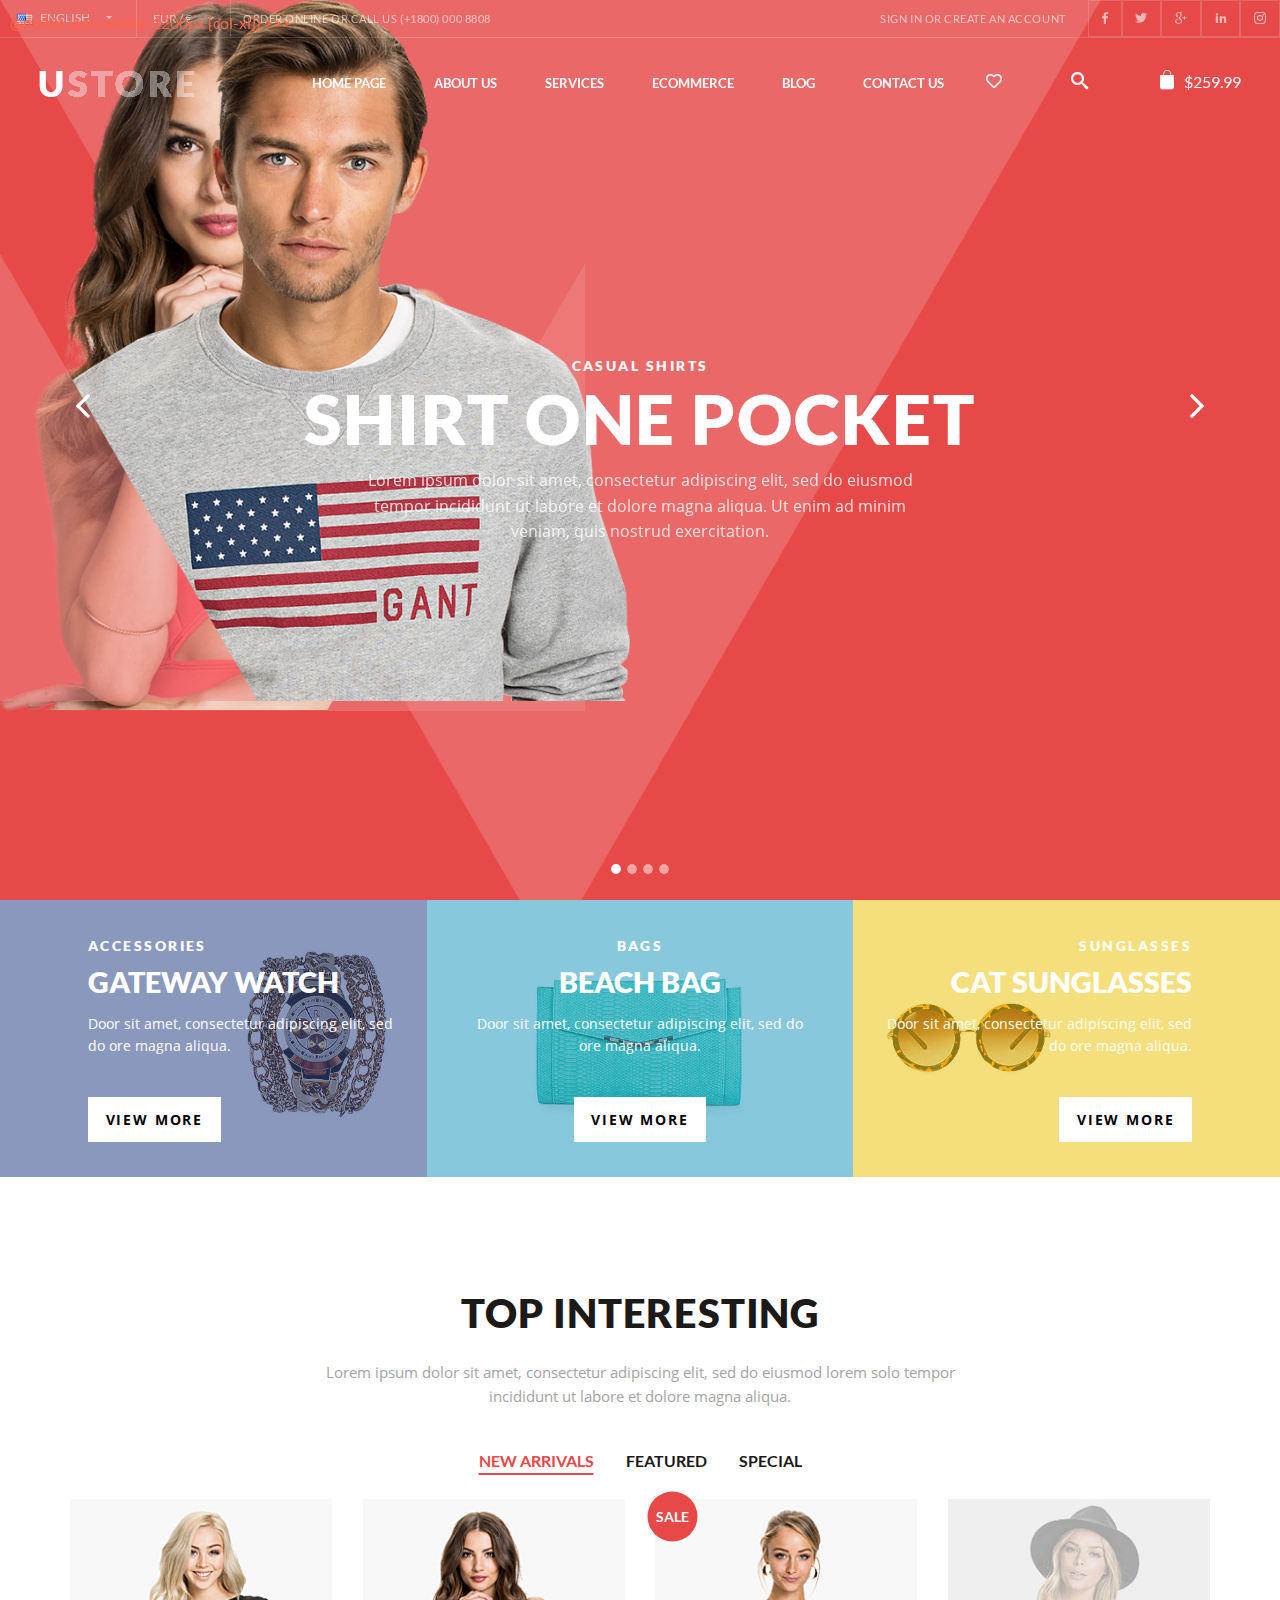
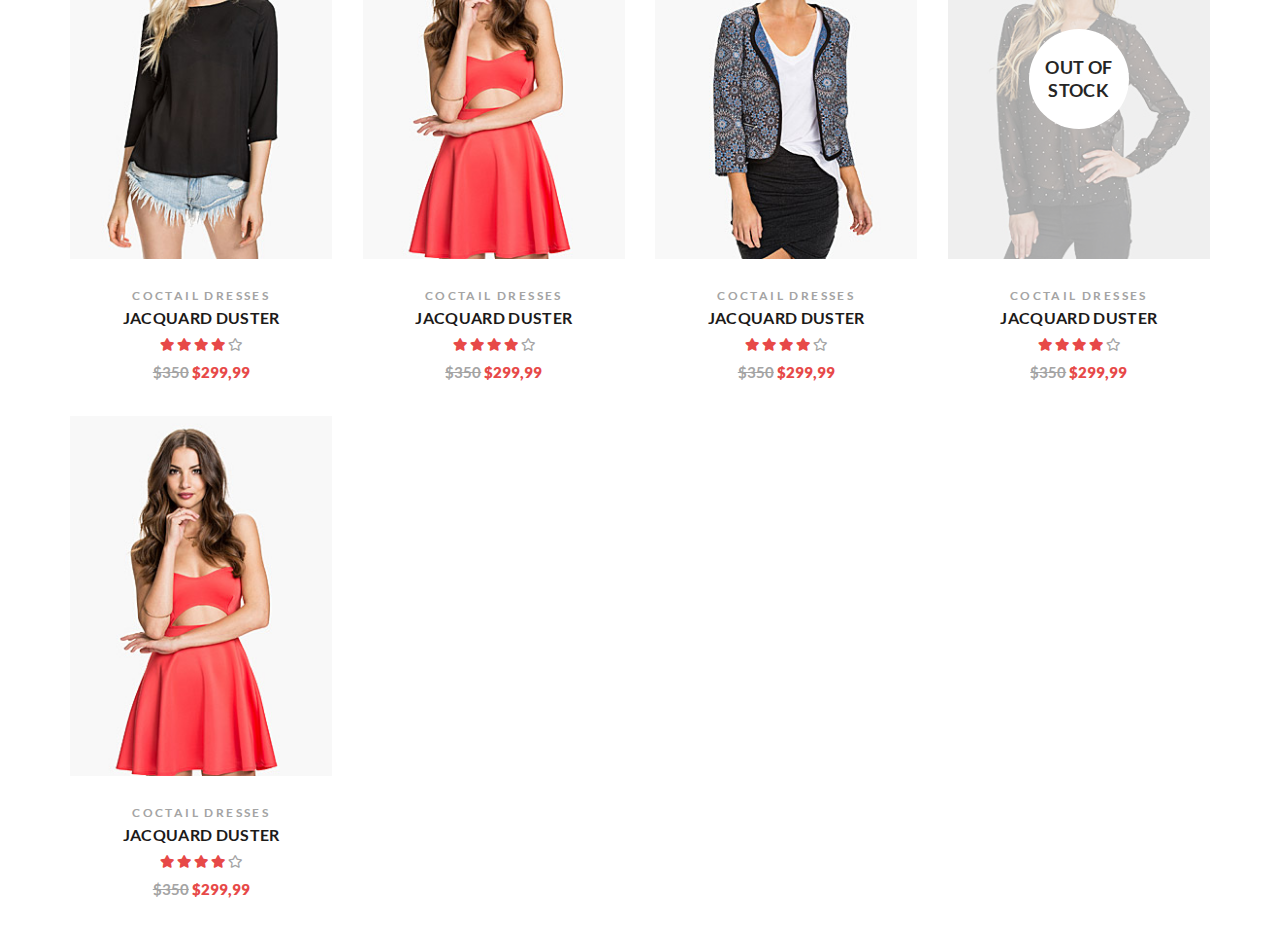
==== commit 9f61d82f: "Adds content to other tab pane in top interest. Comment slick initialize script" ====
--- a/index.html
+++ b/index.html
@@ -403,8 +403,160 @@
             </div>
           </div>
         </div>
-        <div class="tab-pane fade" id="featured-content" role="tabpanel" aria-labelledby="featured-tab"></div>
-        <div class="tab-pane fade" id="special-content" role="tabpanel" aria-labelledby="special-tab"></div>
+        <div class="tab-pane fade row" id="featured-content" role="tabpanel" aria-labelledby="featured-tab">
+          <div class="top-interes__item product__item col-3">
+            <div class="top-interes__images product__image-container">
+              <a href="#"><img src="img/top_interesting-1.jpg" alt="Image of product in top interesting section"></a>
+              <div class="hover-buttons__list">
+                  <button type="button" class="hover-buttons__item wishlist__add-btn icon-font-heart-regular" title="Add to wishlist"></button>
+                  <button type="button" class="hover-buttons__item shopping-cart__add-btn icon-font-cart" title="Add to shopping cart"></button>
+                  <button type="button" class="hover-buttons__item quick-view__btn icon-font-eye" data-toggle="modal" data-target="#q-view-popup-new" title="Open quick view"></button>
+              </div>
+            </div>
+            <div class="product__description">
+              <a href="#" class="product__category">Coctail Dresses</a>
+              <a href="#" class="product__title">Jacquard Duster</a>
+              <div class="product__rating">
+                <span class="icon-font-star-solid"></span>
+                <span class="icon-font-star-solid"></span>
+                <span class="icon-font-star-solid"></span>
+                <span class="icon-font-star-solid"></span>
+                <span class="icon-font-star-regular"></span>
+              </div>
+              <div class="product__prices">
+                <span class="product__old-price">$350</span>
+                <span class="product__new-price">$299,99</span>
+              </div>
+            </div>
+          </div>
+          <div class="top-interes__item product__item col-3">
+            <div class="top-interes__images product__image-container">
+              <a href="#"><img src="img/top_interesting-4.jpg" alt="Image of product in top interesting section"></a>
+              <div class="hover-buttons__list">
+                  <button type="button" class="hover-buttons__item wishlist__add-btn icon-font-heart-regular" title="Add to wishlist"></button>
+                  <button type="button" class="hover-buttons__item shopping-cart__add-btn icon-font-cart" title="Add to shopping cart"></button>
+                  <button type="button" class="hover-buttons__item quick-view__btn icon-font-eye" data-toggle="modal" data-target="#q-view-popup-new" title="Open quick view"></button>
+              </div>
+            </div>
+            <div class="product__description">
+              <a href="#" class="product__category">Coctail Dresses</a>
+              <a href="#" class="product__title">Jacquard Duster</a>
+              <div class="product__rating">
+                <span class="icon-font-star-solid"></span>
+                <span class="icon-font-star-solid"></span>
+                <span class="icon-font-star-solid"></span>
+                <span class="icon-font-star-solid"></span>
+                <span class="icon-font-star-regular"></span>
+              </div>
+              <div class="product__prices">
+                <span class="product__old-price">$350</span>
+                <span class="product__new-price">$299,99</span>
+              </div>
+            </div>
+          </div>
+          <div class="top-interes__item product__item col-3">
+            <div class="top-interes__images product__image-container">
+              <a href="#"><img src="img/top_interesting-3.jpg" alt="Image of product in top interesting section"></a>
+              <div class="hover-buttons__list">
+                  <button type="button" class="hover-buttons__item wishlist__add-btn icon-font-heart-regular" title="Add to wishlist"></button>
+                  <button type="button" class="hover-buttons__item shopping-cart__add-btn icon-font-cart" title="Add to shopping cart"></button>
+                  <button type="button" class="hover-buttons__item quick-view__btn icon-font-eye" data-toggle="modal" data-target="#q-view-popup-new" title="Open quick view"></button>
+              </div>
+            </div>
+            <div class="product__description">
+              <a href="#" class="product__category">Coctail Dresses</a>
+              <a href="#" class="product__title">Jacquard Duster</a>
+              <div class="product__rating">
+                <span class="icon-font-star-solid"></span>
+                <span class="icon-font-star-solid"></span>
+                <span class="icon-font-star-solid"></span>
+                <span class="icon-font-star-solid"></span>
+                <span class="icon-font-star-regular"></span>
+              </div>
+              <div class="product__prices">
+                <span class="product__old-price">$350</span>
+                <span class="product__new-price">$299,99</span>
+              </div>
+            </div>
+          </div>
+        </div>
+        <div class="tab-pane fade row" id="special-content" role="tabpanel" aria-labelledby="special-tab">
+          <div class="top-interes__item product__item product__item--sale col-3">
+            <div class="top-interes__images product__image-container">
+              <a href="#"><img src="img/top_interesting-2.jpg" alt="Image of product in top interesting section"></a>
+              <div class="hover-buttons__list">
+                  <button type="button" class="hover-buttons__item wishlist__add-btn icon-font-heart-regular" title="Add to wishlist"></button>
+                  <button type="button" class="hover-buttons__item shopping-cart__add-btn icon-font-cart" title="Add to shopping cart"></button>
+                  <button type="button" class="hover-buttons__item quick-view__btn icon-font-eye" data-toggle="modal" data-target="#q-view-popup-new" title="Open quick view"></button>
+              </div>
+            </div>
+            <div class="product__description">
+              <a href="#" class="product__category">Coctail Dresses</a>
+              <a href="#" class="product__title">Jacquard Duster</a>
+              <div class="product__rating">
+                <span class="icon-font-star-solid"></span>
+                <span class="icon-font-star-solid"></span>
+                <span class="icon-font-star-solid"></span>
+                <span class="icon-font-star-solid"></span>
+                <span class="icon-font-star-regular"></span>
+              </div>
+              <div class="product__prices">
+                <span class="product__old-price">$350</span>
+                <span class="product__new-price">$299,99</span>
+              </div>
+            </div>
+          </div>
+          <div class="top-interes__item product__item product__item--sale col-3">
+            <div class="top-interes__images product__image-container">
+              <a href="#"><img src="img/top_interesting-4.jpg" alt="Image of product in top interesting section"></a>
+              <div class="hover-buttons__list">
+                  <button type="button" class="hover-buttons__item wishlist__add-btn icon-font-heart-regular" title="Add to wishlist"></button>
+                  <button type="button" class="hover-buttons__item shopping-cart__add-btn icon-font-cart" title="Add to shopping cart"></button>
+                  <button type="button" class="hover-buttons__item quick-view__btn icon-font-eye" data-toggle="modal" data-target="#q-view-popup-new" title="Open quick view"></button>
+              </div>
+            </div>
+            <div class="product__description">
+              <a href="#" class="product__category">Coctail Dresses</a>
+              <a href="#" class="product__title">Jacquard Duster</a>
+              <div class="product__rating">
+                <span class="icon-font-star-solid"></span>
+                <span class="icon-font-star-solid"></span>
+                <span class="icon-font-star-solid"></span>
+                <span class="icon-font-star-solid"></span>
+                <span class="icon-font-star-regular"></span>
+              </div>
+              <div class="product__prices">
+                <span class="product__old-price">$350</span>
+                <span class="product__new-price">$299,99</span>
+              </div>
+            </div>
+          </div>
+          <div class="top-interes__item product__item product__item--sale col-3">
+            <div class="top-interes__images product__image-container">
+              <a href="#"><img src="img/top_interesting-1.jpg" alt="Image of product in top interesting section"></a>
+              <div class="hover-buttons__list">
+                  <button type="button" class="hover-buttons__item wishlist__add-btn icon-font-heart-regular" title="Add to wishlist"></button>
+                  <button type="button" class="hover-buttons__item shopping-cart__add-btn icon-font-cart" title="Add to shopping cart"></button>
+                  <button type="button" class="hover-buttons__item quick-view__btn icon-font-eye" data-toggle="modal" data-target="#q-view-popup-new" title="Open quick view"></button>
+              </div>
+            </div>
+            <div class="product__description">
+              <a href="#" class="product__category">Coctail Dresses</a>
+              <a href="#" class="product__title">Jacquard Duster</a>
+              <div class="product__rating">
+                <span class="icon-font-star-solid"></span>
+                <span class="icon-font-star-solid"></span>
+                <span class="icon-font-star-solid"></span>
+                <span class="icon-font-star-solid"></span>
+                <span class="icon-font-star-regular"></span>
+              </div>
+              <div class="product__prices">
+                <span class="product__old-price">$350</span>
+                <span class="product__new-price">$299,99</span>
+              </div>
+            </div>
+          </div>
+        </div>
       </div>
     </div>
   </section>
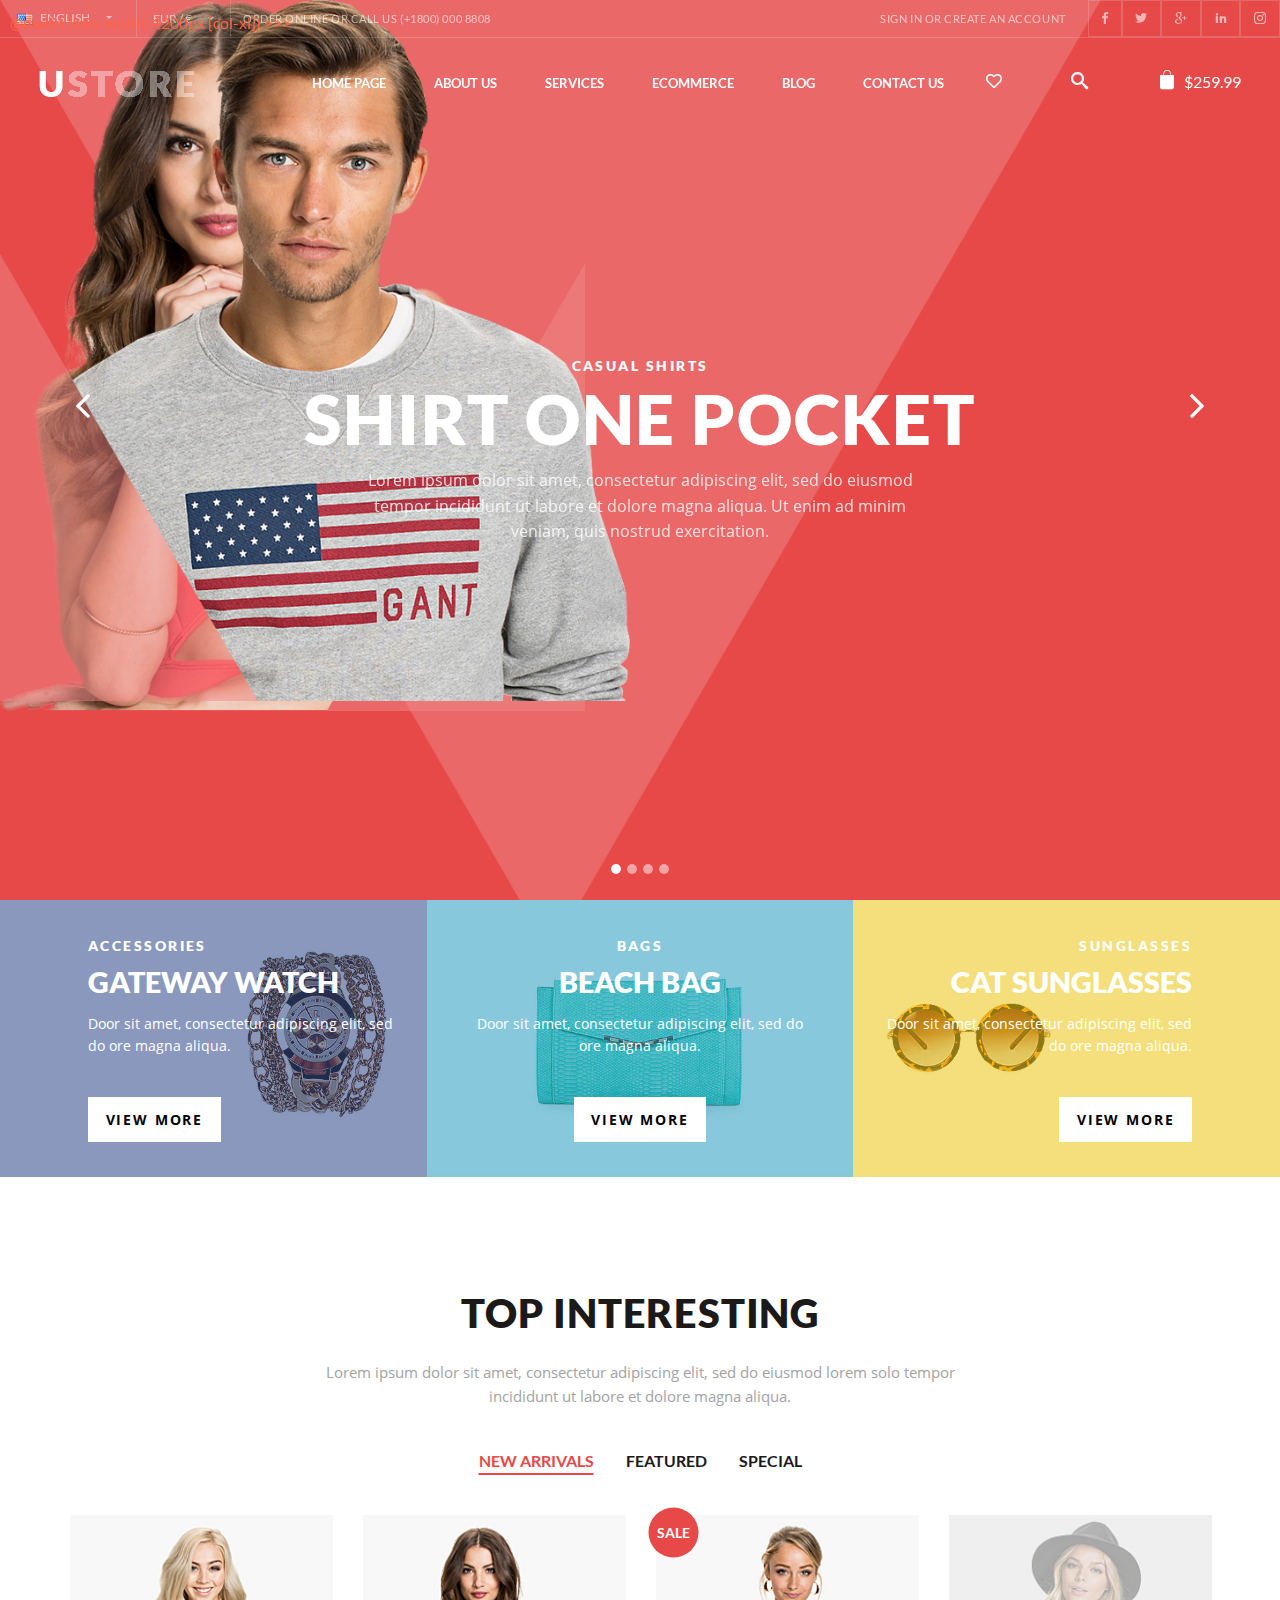
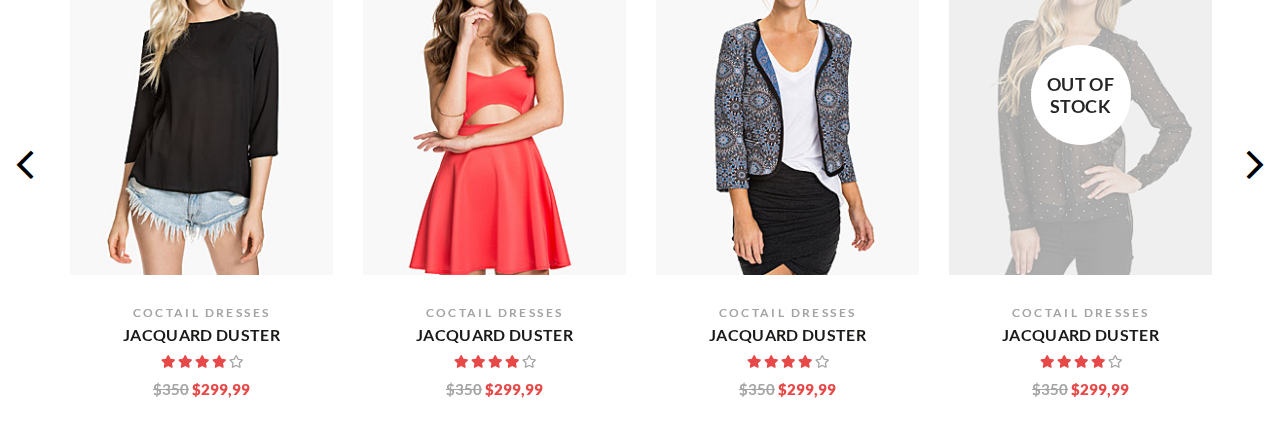
==== commit 4e2ca7a1: "Fix slick slider in tabs in top interest. Nearly...." ====
--- a/index.html
+++ b/index.html
@@ -266,13 +266,13 @@
     <div class="top-interes__wrapper">
       <ul class="top-interes__tabs nav" id="pills-tab" role="tablist">
         <li class="nav-item">
-          <a class="nav-link active" id="new-arrivals-tab" data-toggle="pill" href="#new-arrivals-content" role="tab" aria-controls="new-arrivals-content" aria-selected="true">New arrivals</a>
+          <a class="nav-link active slick-call-button" id="new-arrivals-tab" data-toggle="pill" href="#new-arrivals-content" role="tab" aria-controls="new-arrivals-content" aria-selected="true">New arrivals</a>
         </li>
         <li class="nav-item">
-          <a class="nav-link" id="featured-tab" data-toggle="pill" href="#featured-content" role="tab" aria-controls="featured-content" aria-selected="false">Featured</a>
+          <a class="nav-link slick-call-button" id="featured-tab" data-toggle="pill" href="#featured-content" role="tab" aria-controls="featured-content" aria-selected="false">Featured</a>
         </li>
         <li class="nav-item">
-          <a class="nav-link" id="special-tab" data-toggle="pill" href="#special-content" role="tab" aria-controls="special-content" aria-selected="false">Special</a>
+          <a class="nav-link slick-call-button" id="special-tab" data-toggle="pill" href="#special-content" role="tab" aria-controls="special-content" aria-selected="false">Special</a>
         </li>
       </ul>
       <div class="top-interes__content tab-content" id="pills-tabContent">
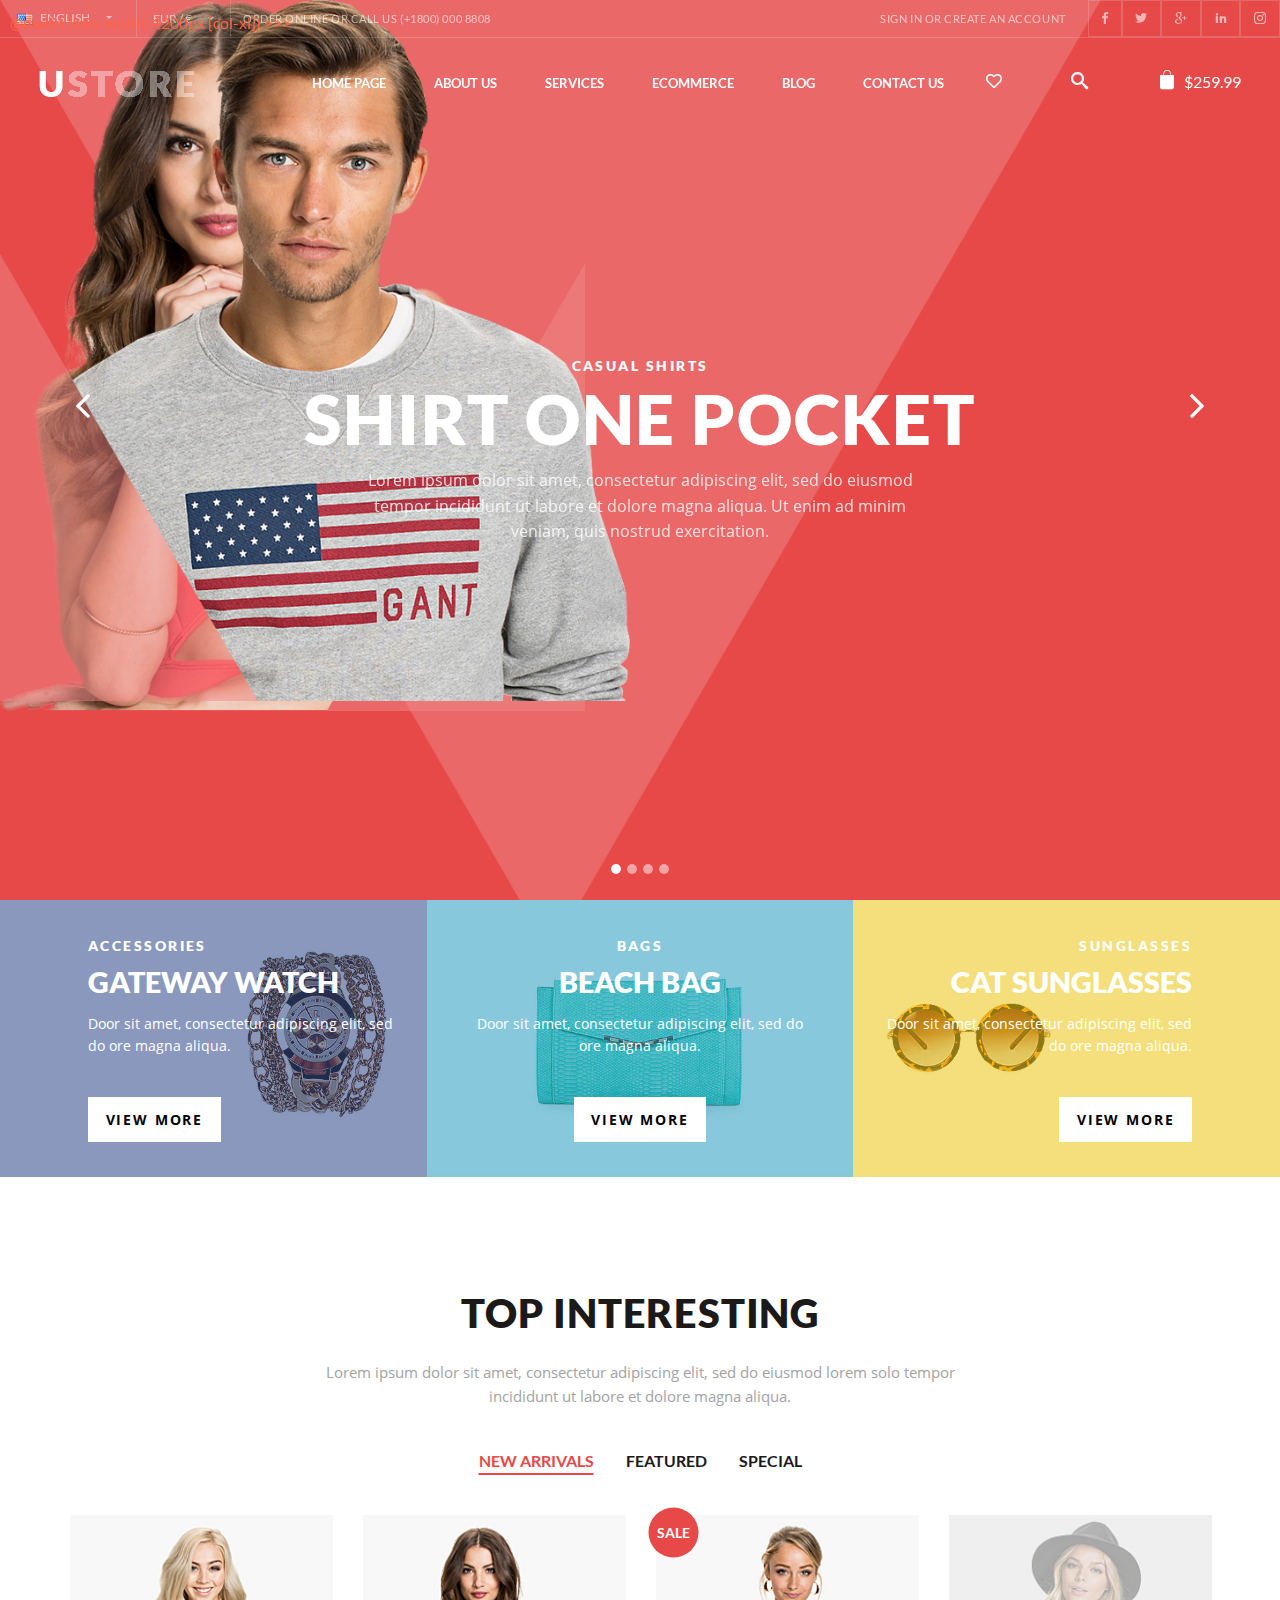
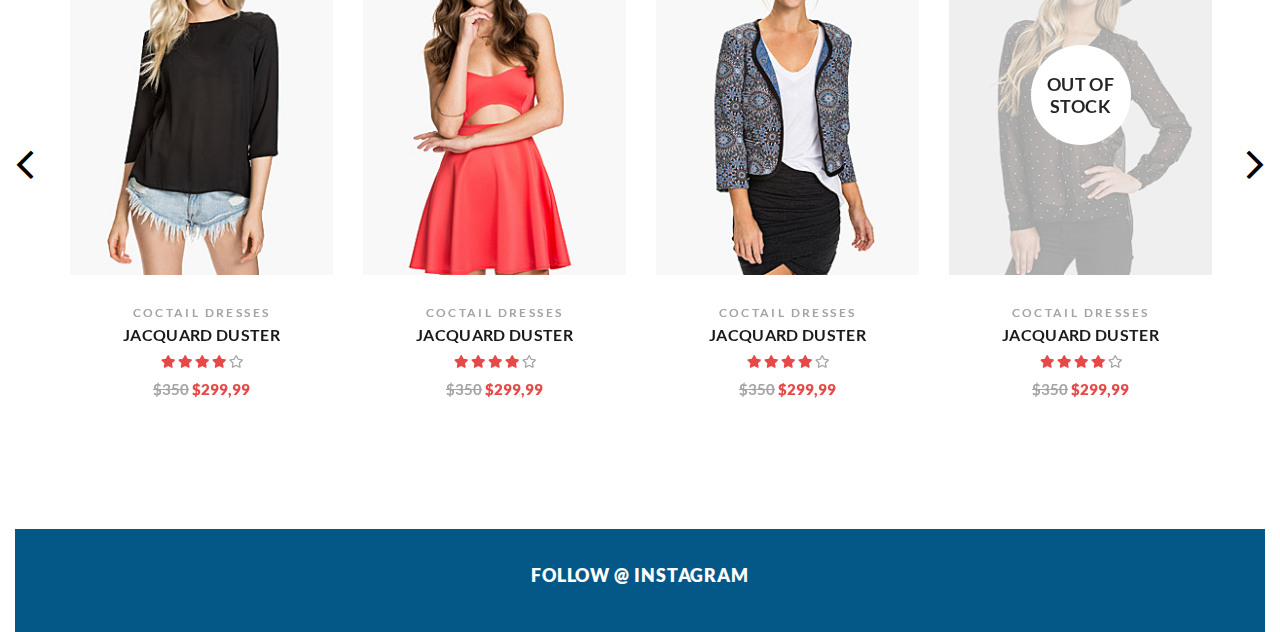
==== commit dbd9ea2b: "Creates title for insta photo lite" ====
--- a/index.html
+++ b/index.html
@@ -431,6 +431,81 @@
           </div>
           <div class="top-interes__item product__item col-3">
             <div class="top-interes__images product__image-container">
+              <a href="#"><img src="img/top_interesting-2.jpg" alt="Image of product in top interesting section"></a>
+              <div class="hover-buttons__list">
+                  <button type="button" class="hover-buttons__item wishlist__add-btn icon-font-heart-regular" title="Add to wishlist"></button>
+                  <button type="button" class="hover-buttons__item shopping-cart__add-btn icon-font-cart" title="Add to shopping cart"></button>
+                  <button type="button" class="hover-buttons__item quick-view__btn icon-font-eye" data-toggle="modal" data-target="#q-view-popup-new" title="Open quick view"></button>
+              </div>
+            </div>
+            <div class="product__description">
+              <a href="#" class="product__category">Coctail Dresses</a>
+              <a href="#" class="product__title">Jacquard Duster</a>
+              <div class="product__rating">
+                <span class="icon-font-star-solid"></span>
+                <span class="icon-font-star-solid"></span>
+                <span class="icon-font-star-solid"></span>
+                <span class="icon-font-star-solid"></span>
+                <span class="icon-font-star-regular"></span>
+              </div>
+              <div class="product__prices">
+                <span class="product__old-price">$350</span>
+                <span class="product__new-price">$299,99</span>
+              </div>
+            </div>
+          </div>
+          <div class="top-interes__item product__item col-3">
+            <div class="top-interes__images product__image-container">
+              <a href="#"><img src="img/top_interesting-2.jpg" alt="Image of product in top interesting section"></a>
+              <div class="hover-buttons__list">
+                  <button type="button" class="hover-buttons__item wishlist__add-btn icon-font-heart-regular" title="Add to wishlist"></button>
+                  <button type="button" class="hover-buttons__item shopping-cart__add-btn icon-font-cart" title="Add to shopping cart"></button>
+                  <button type="button" class="hover-buttons__item quick-view__btn icon-font-eye" data-toggle="modal" data-target="#q-view-popup-new" title="Open quick view"></button>
+              </div>
+            </div>
+            <div class="product__description">
+              <a href="#" class="product__category">Coctail Dresses</a>
+              <a href="#" class="product__title">Jacquard Duster</a>
+              <div class="product__rating">
+                <span class="icon-font-star-solid"></span>
+                <span class="icon-font-star-solid"></span>
+                <span class="icon-font-star-solid"></span>
+                <span class="icon-font-star-solid"></span>
+                <span class="icon-font-star-regular"></span>
+              </div>
+              <div class="product__prices">
+                <span class="product__old-price">$350</span>
+                <span class="product__new-price">$299,99</span>
+              </div>
+            </div>
+          </div>
+          <div class="top-interes__item product__item col-3">
+            <div class="top-interes__images product__image-container">
+              <a href="#"><img src="img/top_interesting-2.jpg" alt="Image of product in top interesting section"></a>
+              <div class="hover-buttons__list">
+                  <button type="button" class="hover-buttons__item wishlist__add-btn icon-font-heart-regular" title="Add to wishlist"></button>
+                  <button type="button" class="hover-buttons__item shopping-cart__add-btn icon-font-cart" title="Add to shopping cart"></button>
+                  <button type="button" class="hover-buttons__item quick-view__btn icon-font-eye" data-toggle="modal" data-target="#q-view-popup-new" title="Open quick view"></button>
+              </div>
+            </div>
+            <div class="product__description">
+              <a href="#" class="product__category">Coctail Dresses</a>
+              <a href="#" class="product__title">Jacquard Duster</a>
+              <div class="product__rating">
+                <span class="icon-font-star-solid"></span>
+                <span class="icon-font-star-solid"></span>
+                <span class="icon-font-star-solid"></span>
+                <span class="icon-font-star-solid"></span>
+                <span class="icon-font-star-regular"></span>
+              </div>
+              <div class="product__prices">
+                <span class="product__old-price">$350</span>
+                <span class="product__new-price">$299,99</span>
+              </div>
+            </div>
+          </div>
+          <div class="top-interes__item product__item col-3">
+            <div class="top-interes__images product__image-container">
               <a href="#"><img src="img/top_interesting-4.jpg" alt="Image of product in top interesting section"></a>
               <div class="hover-buttons__list">
                   <button type="button" class="hover-buttons__item wishlist__add-btn icon-font-heart-regular" title="Add to wishlist"></button>
@@ -508,6 +583,81 @@
           </div>
           <div class="top-interes__item product__item product__item--sale col-3">
             <div class="top-interes__images product__image-container">
+              <a href="#"><img src="img/top_interesting-2.jpg" alt="Image of product in top interesting section"></a>
+              <div class="hover-buttons__list">
+                  <button type="button" class="hover-buttons__item wishlist__add-btn icon-font-heart-regular" title="Add to wishlist"></button>
+                  <button type="button" class="hover-buttons__item shopping-cart__add-btn icon-font-cart" title="Add to shopping cart"></button>
+                  <button type="button" class="hover-buttons__item quick-view__btn icon-font-eye" data-toggle="modal" data-target="#q-view-popup-new" title="Open quick view"></button>
+              </div>
+            </div>
+            <div class="product__description">
+              <a href="#" class="product__category">Coctail Dresses</a>
+              <a href="#" class="product__title">Jacquard Duster</a>
+              <div class="product__rating">
+                <span class="icon-font-star-solid"></span>
+                <span class="icon-font-star-solid"></span>
+                <span class="icon-font-star-solid"></span>
+                <span class="icon-font-star-solid"></span>
+                <span class="icon-font-star-regular"></span>
+              </div>
+              <div class="product__prices">
+                <span class="product__old-price">$350</span>
+                <span class="product__new-price">$299,99</span>
+              </div>
+            </div>
+          </div>
+          <div class="top-interes__item product__item product__item--sale col-3">
+            <div class="top-interes__images product__image-container">
+              <a href="#"><img src="img/top_interesting-2.jpg" alt="Image of product in top interesting section"></a>
+              <div class="hover-buttons__list">
+                  <button type="button" class="hover-buttons__item wishlist__add-btn icon-font-heart-regular" title="Add to wishlist"></button>
+                  <button type="button" class="hover-buttons__item shopping-cart__add-btn icon-font-cart" title="Add to shopping cart"></button>
+                  <button type="button" class="hover-buttons__item quick-view__btn icon-font-eye" data-toggle="modal" data-target="#q-view-popup-new" title="Open quick view"></button>
+              </div>
+            </div>
+            <div class="product__description">
+              <a href="#" class="product__category">Coctail Dresses</a>
+              <a href="#" class="product__title">Jacquard Duster</a>
+              <div class="product__rating">
+                <span class="icon-font-star-solid"></span>
+                <span class="icon-font-star-solid"></span>
+                <span class="icon-font-star-solid"></span>
+                <span class="icon-font-star-solid"></span>
+                <span class="icon-font-star-regular"></span>
+              </div>
+              <div class="product__prices">
+                <span class="product__old-price">$350</span>
+                <span class="product__new-price">$299,99</span>
+              </div>
+            </div>
+          </div>
+          <div class="top-interes__item product__item product__item--sale col-3">
+            <div class="top-interes__images product__image-container">
+              <a href="#"><img src="img/top_interesting-2.jpg" alt="Image of product in top interesting section"></a>
+              <div class="hover-buttons__list">
+                  <button type="button" class="hover-buttons__item wishlist__add-btn icon-font-heart-regular" title="Add to wishlist"></button>
+                  <button type="button" class="hover-buttons__item shopping-cart__add-btn icon-font-cart" title="Add to shopping cart"></button>
+                  <button type="button" class="hover-buttons__item quick-view__btn icon-font-eye" data-toggle="modal" data-target="#q-view-popup-new" title="Open quick view"></button>
+              </div>
+            </div>
+            <div class="product__description">
+              <a href="#" class="product__category">Coctail Dresses</a>
+              <a href="#" class="product__title">Jacquard Duster</a>
+              <div class="product__rating">
+                <span class="icon-font-star-solid"></span>
+                <span class="icon-font-star-solid"></span>
+                <span class="icon-font-star-solid"></span>
+                <span class="icon-font-star-solid"></span>
+                <span class="icon-font-star-regular"></span>
+              </div>
+              <div class="product__prices">
+                <span class="product__old-price">$350</span>
+                <span class="product__new-price">$299,99</span>
+              </div>
+            </div>
+          </div>
+          <div class="top-interes__item product__item product__item--sale col-3">
+            <div class="top-interes__images product__image-container">
               <a href="#"><img src="img/top_interesting-4.jpg" alt="Image of product in top interesting section"></a>
               <div class="hover-buttons__list">
                   <button type="button" class="hover-buttons__item wishlist__add-btn icon-font-heart-regular" title="Add to wishlist"></button>
@@ -560,6 +710,12 @@
       </div>
     </div>
   </section>
+  <section class="insta-line container-fluid">
+    <div class="insta-line__title">
+      <h3>FOLLOW @ INSTAGRAM</h3>
+    </div>
+    <div class="insta-line__list"></div>
+  </section >
 
   <!-- Modals -->
 
--- a/css/style.min.css
+++ b/css/style.min.css
@@ -1 +1 @@
-*{outline:0}@font-face{font-family:Lato;font-style:normal;font-weight:300;src:url(../fonts/lato-300-normal.woff2) format('woff2'),url(../fonts/lato-300-normal.woff) format('woff')}@font-face{font-family:Lato;font-style:normal;font-weight:400;src:url(../fonts/lato-v14-latin-regular.woff2) format('woff2'),url(../fonts/lato-v14-latin-regular.woff) format('woff')}@font-face{font-family:Lato;font-style:normal;font-weight:700;src:url(../fonts/lato-v14-latin-700.woff2) format('woff2'),url(../fonts/lato-v14-latin-700.woff) format('woff')}@font-face{font-family:Lato;font-style:normal;font-weight:900;src:url(../fonts/lato-v14-latin-900.woff2) format('woff2'),url(../fonts/lato-v14-latin-900.woff) format('woff')}@font-face{font-family:'Open Sans';font-style:normal;font-weight:400;src:local('Open Sans Regular'),local('OpenSans-Regular'),url(../fonts/open-sans-v15-latin-regular.woff2) format('woff2'),url(../fonts/open-sans-v15-latin-regular.woff) format('woff')}@font-face{font-family:'Open Sans';font-style:normal;font-weight:700;src:local('Open Sans Bold'),local('OpenSans-Bold'),url(../fonts/open-sans-v15-latin-700.woff2) format('woff2'),url(../fonts/open-sans-v15-latin-700.woff) format('woff')}@font-face{font-family:Usmart-icon-font;src:url(../fonts/Usmart-icon-font.ttf?2bftyo) format('truetype'),url(../fonts/Usmart-icon-font.woff?2bftyo) format('woff'),url(../fonts/Usmart-icon-font.svg?2bftyo#Usmart-icon-font) format('svg');font-weight:400;font-style:normal}[class*=" icon-font-"],[class^=icon-font-]{font-style:normal;font-weight:400;font-variant:normal;text-transform:none;-webkit-font-smoothing:antialiased;-moz-osx-font-smoothing:grayscale}[class*=" icon-font-"]::after,[class*=" icon-font-"]::before,[class^=icon-font-]::after,[class^=icon-font-]::before{font-family:Usmart-icon-font!important;line-height:1}.icon-font-angle-arrow-pointing-to-right:before{content:"\e911"}.icon-font-angle-pointing-to-left:before{content:"\e912"}.icon-font-envelope-of-white-paper:before{content:"\e913"}.icon-font-cancel:before{content:"\e914"}.icon-font-substract:before{content:"\e915"}.icon-font-add:before{content:"\e916"}.icon-font-check-mark:before{content:"\e910"}.icon-font-bag:before{content:"\e907"}.icon-font-heart-solid:before{content:"\e900"}.icon-font-right-straight-arrow:before{content:"\e901"}.icon-font-tag-black-shape:before{content:"\e902"}.icon-font-angle-arrow-down:before{content:"\e903"}.icon-font-baseline-today-24px:before{content:"\e904"}.icon-font-star-regular:before{content:"\e905"}.icon-font-star-solid:before{content:"\e906"}.icon-font-angle-left-solid:before{content:"\e908"}.icon-font-angle-right-solid:before{content:"\e909"}.icon-font-caret-down-solid:before{content:"\e90a"}.icon-font-facebook-f-brands:before{content:"\e90b"}.icon-font-google-plus-logo:before{content:"\e90c"}.icon-font-heart-regular:before{content:"\e90d"}.icon-font-search:before{content:"\e986"}.icon-font-twitter-brands:before{content:"\e90f"}.icon-font-eye:before{content:"\e9ce"}.icon-font-cart:before{content:"\e93a"}.icon-font-bubble:before{content:"\e96b"}.icon-font-instagram:before{content:"\ea92"}.icon-font-linkedin2:before{content:"\eaca"}body{font:16px/1.6 Lato,'Open Sans',sans-serif;color:#1c1a19}.banner__description,.custom-btn,.section-description,.section__description{font-family:'Open Sans',sans-serif}.icon-font-star-regular,.item__category,.item__price,.latest-posts__comment,.latest-posts__date,.section__description,.tags__item,footer a,footer p,footer span{color:#a4a4a4}.icon-font-star-solid,.item__price--new,.prod-categories__tab:focus,.prod-categories__tab:hover{color:#e74948}.banners,.footer__column-title,.footer__contacts,.header-bottom,.insta-title,.main-banner,.product-categories,.subscribe-popup,.subscribe-popup button,.subscribe-popup input,.subscribe__title{color:#fff}.header-top{color:rgba(255,255,255,.6)}.banner__category,.banner__title,.item__category,.item__title,.product__new-price,.q-view-popup-new__title,.section-title,.subscribe-popup__title{font-weight:900}.custom-btn,.header-bottom .nav-link,.product__category,.product__item--sale::before,.product__old-price,.product__title,.q-view-popup-new__input-label,.top-interes__tabs li{font-weight:700}.banner__category,.banner__title,.custom-btn,.header-bottom .nav-link,.header-top__login,.header-top__number-line,.item__category,.item__title,.login-popup__button,.product__category,.product__item--sale::before,.product__title,.q-view-popup-new__title,.section-title,.subscribe-popup button,.subscribe-popup__title,.top-interes__tabs li{text-transform:uppercase}@keyframes main-banner_slide1{from{background-position:-50% bottom,150% bottom,center -30rem}to{background-position:-10% bottom,110% bottom,center top}}@keyframes main-banner_slide2{from{background-position:-170% bottom,-210vh bottom,-100% bottom}to{background-position:130% bottom,-10vh bottom,0 bottom}}@keyframes main-banner_slide3{from{background-position:-150vh bottom,200vh bottom}to{background-position:left bottom,right bottom}}@keyframes main-banner_slide4{from{background-position:100vw bottom}to{background-position:150% bottom}}img{max-width:100%;height:auto}a{color:inherit;text-decoration:none;transition:.3s ease}a:hover{text-decoration:none}a[href^=tel]{transition:.2s ease}a[href^=tel]:focus,a[href^=tel]:hover{color:#000}.subscribe-popup .modal-dialog{max-width:100%}.subsribe-popup-wrap{padding:calc(3.5vw);width:70%;z-index:1}.subscribe-popup .modal-content{background:#e74948 url(../img/login-popup_obrizka.jpg) no-repeat;max-width:40.5vw;margin:0 auto 0;border:none;background-size:cover;background-position:center}.subscribe-popup__title{font-size:3rem;letter-spacing:.06rem;line-height:1;margin-bottom:1.2rem}.subscribe-popup p{font-weight:300}.subscribe-popup form{display:flex;margin-bottom:1.5rem}.subscribe-popup input::-webkit-input-placeholder,.subscribe-popup input::placeholder{color:#fff}.subscribe-popup input{background-color:#ed7776;font-size:.813rem;border:none;padding:.7rem 1rem;width:55%}.subscribe-popup button{background-color:#000;font-size:.875rem;letter-spacing:.022rem;border:none;padding:0 1.5rem}.subscribe-popup .close{font-size:30px;position:absolute;top:0;right:0;padding:.5rem 1rem;background-color:transparent;text-shadow:none;transition:.3s ease}.subscribe-popup form+span{font-size:.75rem;color:#fcc}.login-popup{border:1px solid #e6e6e6;padding:2em 2em 2em 2em;position:absolute;top:100%;width:50%;display:flex;flex-direction:column;font-size:.875rem;color:initial;background-color:#fff;visibility:hidden;opacity:0;transition:.3s ease;z-index:3}.login-popup::before{content:'';position:absolute;top:-3%;width:calc(115%);height:20px;left:-15%;z-index:-1}.user-links_log-in-form:focus,.user-links_log-in-form:hover{transition:.2s ease;opacity:.6;cursor:pointer}.header-top__login:focus~.login-popup,.header-top__login:hover~.login-popup,.login-popup:focus-within,.login-popup:hover{visibility:visible;opacity:1}.login-popup__text-input{padding:.3em 1em .3em 1em;margin-bottom:1rem;border:1px solid #e6e6e6;transition:.3s ease}.login-popup__text-input:active,.login-popup__text-input:focus{border:1px solid #000}.checkbox-field{margin-bottom:1rem}[name=remember-me]:focus{outline:auto}.login-popup__link{text-decoration:underline;font-size:1rem}.login-popup__link:focus{background-color:#d3d3d3}.login-popup__button{margin-bottom:1rem;display:inline-block;padding:1em 2.7em .8em 2.5em;font-size:.75rem;background-color:#e74948;color:#fff;border:none;transition:.3s ease;cursor:pointer}.login-popup__button:focus,.login-popup__button:hover{color:#fff;background-color:#000}.login-popup__button+span{text-align:center}.shoping-cart a,.vish-list a{text-decoration:none;transition:.2s ease}.vish-list__header{display:flex;justify-content:space-between;align-items:center;padding:.5em .7em;text-transform:uppercase;color:initial}.shopping-cart__title,.vish-list__title{font-size:1.1rem;font-weight:900}.shopping-cart__item-list,.vish-list__item-list{padding:10px 0;border-top:none;border-bottom:1px solid #eaeaea;max-height:40vh;overflow-x:hidden;overflow-y:auto}.shopping-cart__item-list::-webkit-scrollbar,.vish-list__item-list::-webkit-scrollbar{-webkit-appearance:none;width:3px}.shopping-cart__item-list::-webkit-scrollbar-track,.vish-list__item-list::-webkit-scrollbar-track{background-color:#e1e1e1;border-radius:50px;box-shadow:inset 0 0 5px 0 rgba(0,0,0,.5)}.shopping-cart__item-list::-webkit-scrollbar-thumb,.vish-list__item-list::-webkit-scrollbar-thumb{background-color:#000}.shopping-cart__item,.vish-list__item{position:relative;display:flex;align-items:center;padding:1.5em 3em 1.5em 1.5em}.shopping-cart__item-image,.vish-list__item-image{float:left;margin:0 .5em}.shopping-cart__item-description,.vish-list__item-description{text-align:left;margin-left:1em;font-size:1rem}.shopping-cart__item-name,.vish-list__item-name{display:block;margin-bottom:.5rem;color:initial}.shopping-cart__item-delete-btn,.vish-list__item-delete-btn{position:absolute;top:20%;right:5%;cursor:pointer;color:initial}.shopping-cart__footer,.vish-list__footer{padding:5px 10px;text-align:center}.shopping-cart__checkout-button,.vish-list__vish-list-button{background-color:#e74948;border-color:1px solid #e74948;color:#fff}.shopping-cart__btn,.vish-list__btn{display:block;margin:5px 0;padding:.6rem;font-weight:400;font-size:.8rem;transition:.2s ease;cursor:pointer;text-transform:uppercase}.shopping-cart__item-quantity{color:#737373;font-size:.9rem}.shopping-cart__item-quantity::after{content:'x';margin-left:.2rem}.shopping-cart__item-price{color:#737373}.shopping-cart__total-price{display:flex;justify-content:space-between;padding:1em 0;color:initial}.shopping-cart__total-quantity{font-size:1rem}.shopping-cart__subtotal-price{font-size:1rem}.shopping-cart__item-name:focus,.shopping-cart__item-name:hover,.vish-list__item-name:focus,.vish-list__item-name:hover{text-decoration:underline}.shopping-cart__checkout-button:focus,.shopping-cart__checkout-button:hover,.vish-list__vish-list-button:focus,.vish-list__vish-list-button:hover{background-color:#ed7675;color:#fff}.header__middle .shopping-cart__btn:focus,.header__middle .user-links__icon:focus,.header__middle .vish-list__btn:focus{text-decoration:none}.header-bottom__icons-list .shoping-cart-composite-icon{position:relative;font-size:1.2rem}.header-bottom__icons-list .shoping-cart-composite-icon::after{content:attr(data-count);position:absolute;top:50%;left:50%;color:grey;font-size:.85rem;font-family:Lato,sans-serif;font-weight:700;transform:translate(-50%,-50%);transition:.3s ease}.header-bottom__icons-list .shoping-cart-composite-icon:focus::after,.header-bottom__icons-list .shoping-cart-composite-icon:hover::after{color:#fff}.sidenav{height:100%;max-width:0;position:fixed;z-index:10;top:0;right:0;background-color:#fff;overflow-x:hidden;padding-top:60px;transition:.5s;padding:60px 0 0 0;box-shadow:inset 1px 0 0 0 #000}.sidenav .closebtn{position:absolute;top:0;right:15px;font-size:36px;margin-left:50px;z-index:1}.sidenav .closebtn:focus,.sidenav .closebtn:hover{color:var(--main-blue)}.off-canvas-open{max-width:30vw;padding:60px 3rem .5rem 1.5rem;width:100%}@media screen and (max-height:450px){.sidenav{padding-top:15px}}.search-field__button{position:relative;top:0;right:0;padding:5px 5px;border:none;font-size:1.0667rem;background-color:transparent;z-index:2;cursor:pointer;outline:0;transition:.3s ease}.search-field__button:focus,.search-field__button:hover{color:initial}.search-field__button::after{content:'';width:10rem;position:absolute;height:4rem;bottom:-160%;left:-100%;pointer-events:none}.search-field__button:hover::after{pointer-events:auto}.search-field__toolip{position:absolute;top:150%;right:0;display:flex;padding:1rem;background-color:#fff;white-space:nowrap;border:1px solid #ebebeb;box-shadow:0 0 2px 0 rgba(0,0,0,.5);visibility:hidden;opacity:0;z-index:2;transition:.3s ease}.search-field__toolip::before{content:'';position:absolute;top:-11px;left:32%;width:0;height:0;border:10px solid #fff;border-top-width:0;border-left-color:transparent;border-right-color:transparent;filter:drop-shadow(0 0 1px #000)}.search-field__toolip::after{content:'';position:absolute;top:-1px;left:25%;width:40px;height:4px;background-color:#fff}.form-retention,.search-field__button:active+.search-field__toolip,.search-field__button:focus+.search-field__toolip,.search-field__button:hover+.search-field__toolip,.search-field__toolip:hover{visibility:visible;opacity:1}.search-field__area{padding:.5rem;border:1px solid #ebebeb;box-shadow:inset 0 0 5px 0 #ebebeb}.search-field__popup-button{padding:.6rem 1rem;color:#fff;background-color:#e74948;border:1px solid #e74948;cursor:pointer;transition:.3s ease}.search-field__popup-button:focus{outline:0}.search-field__popup-button:focus,.search-field__popup-button:hover{box-shadow:inset 0 0 5px 0 rgba(0,0,0,.5)}.item__category{letter-spacing:.125rem;font-size:.625rem}.item__category:focus,.item__category:hover{color:#a4a4a4}.item__title{color:#1c1a19;letter-spacing:.015rem;font-size:.75rem}.item__title:focus,.item__title:hover{color:#1c1a19}.custom-btn{letter-spacing:.13125em;font-size:.875rem;border:none;background-color:#fff;padding:.7rem 1.1rem;transition:.3s ease}.custom-btn:focus,.custom-btn:hover{background-color:#000;color:#fff}.section-title{font-size:2.5rem;text-align:center;letter-spacing:.05rem;margin-bottom:1.4rem}.section-description{font-size:15px;width:60%;text-align:center;margin:0 auto 0;color:#a4a4a4}.product__item{display:inline-block;margin-bottom:2rem}@media only screen and (max-width:991.98px){.product__item{padding-bottom:2rem;margin-bottom:1.5rem}}.product__item--sale::before{content:'sale';position:absolute;width:50px;height:50px;display:flex;justify-content:center;align-items:center;background-color:#e74948;color:#fff;font-size:.875rem;border-radius:50%;transform:translate(-15%,-15%);z-index:1}.product__item--out .product__image-container::before{content:'';width:100%;height:100%;background:#ebebeb;position:absolute;opacity:.7}.product__item--out .product__image-container::after{content:'Out of stock';position:absolute;top:50%;left:50%;width:100px;height:100px;color:#252525;font-size:1.125rem;font-weight:700;letter-spacing:.0225rem;line-height:1.25;text-align:center;text-transform:uppercase;background-color:#fff;border-radius:50%;display:flex;justify-content:center;align-items:center;transform:translate(-50%,-50%)}.product__item--out .hover-buttons__item.shopping-cart__add-btn{opacity:.5;pointer-events:none}.product__item .product__image-container{position:relative}.product__item .hover-buttons__list{position:absolute;top:40%;left:0;right:0;display:flex;justify-content:space-around;transform:translateY(-50%);opacity:0;transition:.4s ease;pointer-events:none}@media only screen and (max-width:991.98px){.product__item .hover-buttons__list{top:inherit;bottom:0;opacity:1;justify-content:center;background-color:#1c1a19;transform:translateY(0);pointer-events:auto;border-top:1px solid var(--main-gray);border-bottom:1px solid var(--main-gray);width:100%;margin:0 auto 0}}.product__item .hover-buttons__item{display:flex;justify-content:center;align-items:center;width:50px;height:50px;background-color:#1c1a19;color:#fff;border-radius:50%;border:1px solid #1c1a19;transition:.3s ease}.product__item .hover-buttons__item:focus,.product__item .hover-buttons__item:hover{color:#1c1a19;text-decoration:none;background-color:#fff;outline:0}@media only screen and (max-width:991.98px){.product__item .hover-buttons__item{flex-grow:1;width:30px;height:30px;margin-left:-1px;border-top:none;border-bottom:none;border-left:1px solid var(--main-gray);border-right:1px solid var(--main-gray);border-radius:0}.product__item .hover-buttons__item:first-child{border-left:none;margin-left:0}.product__item .hover-buttons__item:last-child{border-right:none}}.product__item .product__description{display:flex;flex-direction:column;align-items:center}.product__item .product__description:hover .product__title{color:#e74948}.product__item .product__description .product__category{letter-spacing:.15rem;font-size:.75rem;color:#a4a4a4}.product__item .product__description .product__category:focus,.product__item .product__description .product__category:hover{text-decoration:underline}.product__item .product__description .product__title{letter-spacing:.02rem}.product__item .product__description .product__title:focus,.product__item .product__description .product__title:hover{text-decoration:underline;color:#e74948}.product__item .product__description .product__rating{font-size:.8rem}.product__item .product__description .product__prices{font-size:.9375rem;color:#e74948}.product__item .product__description .product__prices .product__old-price{text-decoration:line-through;color:#a4a4a4}.hover-buttons__item:hover,.hover-buttons__list:focus-within,.hover-buttons__list:hover,.product__image-container:hover .hover-buttons__list,.product__item:hover .hover-buttons__list{opacity:1;top:50%;pointer-events:auto}@media only screen and (max-width:991.98px){.hover-buttons__item:hover,.hover-buttons__list:focus-within,.hover-buttons__list:hover,.product__image-container:hover .hover-buttons__list,.product__item:hover .hover-buttons__list{top:inherit}}@media (min-width:576px){.modal-dialog{max-width:50vw}}.q-view-popup-new{flex-direction:row;align-items:stretch}.q-view-popup-new .close{position:absolute;top:3%;right:4%;z-index:1}.q-view-popup-new .close:focus,.q-view-popup-new .close:hover{color:#e74948;outline:0}.q-view-popup-new__image-slider{display:flex;align-items:center;background-color:#fcfcfc}.q-view-popup-new__information{padding:3rem 3rem 3rem 1rem;display:flex;flex-direction:column;align-items:flex-start}.q-view-popup-new__information select{font-size:.875rem;color:#4c4c4c;width:50%;padding:.4rem .6rem;margin-bottom:1rem}.q-view-popup-new__information select:focus{box-shadow:0 0 3px 0 #000}.q-view-popup-new__title{letter-spacing:.0375rem;font-size:calc(.7368421052631579vw + 16px);margin-bottom:1.5rem}.q-view-popup-new__title a:focus,.q-view-popup-new__title a:hover{color:#e74948;text-decoration:underline}.q-view-popup-new__description{color:#999;font-size:.9375rem}.q-view-popup-new__input-label{font-size:.9375rem;margin-bottom:.3rem}.q-view-popup-new__quantity{user-select:none;display:flex;flex-wrap:wrap}.q-view-popup-new__quantity .quantity__minus,.q-view-popup-new__quantity .quantity__plus{padding:.2rem 1rem;border:1px solid #e1e1e1;cursor:pointer}.q-view-popup-new__quantity .quantity__number-input::-webkit-inner-spin-button,.q-view-popup-new__quantity .quantity__number-input::-webkit-outer-spin-button{-webkit-appearance:none;-moz-appearance:none;appearance:none}.q-view-popup-new__quantity .quantity__number-input{width:3.5rem;padding-left:.5rem;padding-right:.5rem;text-align:center;border:none;border-top:1px solid #e1e1e1;border-bottom:1px solid #e1e1e1;-moz-appearance:none}.q-view-popup-new__btn{margin-top:1.3rem;display:inline-block;padding:1em 2.7em .8em 2.5em;font-size:.75rem;background-color:#000;color:#fff;border:1px solid #000;transition:.3s ease;text-transform:uppercase;font-weight:700;cursor:pointer}.q-view-popup-new__btn:focus,.q-view-popup-new__btn:hover{color:#000;background-color:#fff;outline:0}.q-view-popup-new hr{width:100%;height:1px;background-color:#ebebeb;border:none;margin-top:1.5rem;margin-bottom:1.5rem}.q-view-popup-new__socails{display:flex;justify-content:space-between;width:100%}.q-view-popup-new__socails span{text-transform:uppercase;font-weight:700;font-size:.875rem;letter-spacing:.0175rem}.q-view-popup-new__social-list{color:#b2b2b2;font-size:.9375rem}.q-view-popup-new__social-list a{margin:0 .3rem 0}.q-view-popup-new__social-list a:focus,.q-view-popup-new__social-list a:hover{color:#e74948}.q-view__arrow{border-radius:50%;background-color:#000}.carousel-control-prev-icon.q-view__arrow{left:50%;box-shadow:1px 0 0 5px #000}.carousel-control-next-icon.q-view__arrow{right:50%;box-shadow:-1px 0 0 5px #000}@media (min-width:1200px){.container{max-width:1170px}}header a:hover{color:initial}.header-top{border-bottom:1px solid rgba(230,230,230,.2)}.header-top__left{font-size:.75rem}.header-top__number-line{font-size:.688rem;letter-spacing:.034rem}.header-top__currency-list,.header-top__language-list{height:100%}.header-top__currency-button,.header-top__language-button{height:100%;padding:0;color:inherit;text-transform:uppercase;line-height:1;background-color:transparent;border:none;border-right:1px solid rgba(230,230,230,.2)}.header-top__currency-button:focus,.header-top__currency-button:hover,.header-top__language-button:focus,.header-top__language-button:hover{outline:0}.header-top__currency-button::after,.header-top__language-button::after{margin-right:1rem;margin-left:1rem}.header-top__left .dropdown-item{font-size:.75rem}.dropdown-item.header-top__language-link::before,.header-top__language-button.header-top__language-link::before{content:'';background-image:url(../img/Ustore_flags_and_payments_sprite.png);width:20px;height:20px;display:inline-block;margin-right:5px;background-position-y:65%;vertical-align:middle}.lang-en::before{background-position-x:2%}.lang-fr::before{background-position-x:15%}.lang-ger::before{background-position-x:28%}.lang-it::before{background-position-x:149.2%}.lang-ua::before{background-position-x:161%}.header-top__login{font-size:.6875rem;letter-spacing:.05em}.header-top__right{display:flex;justify-content:flex-end;align-items:center;padding-right:0}.header-top__social{list-style:none;display:flex;margin:0 0 0 1.4rem;padding:0}.header-top__social a{display:block;border:1px solid rgba(230,230,230,.2);padding:.5rem .8rem;font-size:.75rem}.header-top__social a:focus{color:initial}.header-bottom{margin-top:1.2rem}.header-bottom__logo{pointer-events:none;margin:0}.header-bottom .navbar-nav .nav-item .nav-link{position:relative;color:#fff;font-size:.8125rem;padding-left:0;padding-right:0;padding-bottom:.2rem}.header-bottom .navbar-nav .nav-item .nav-link::after{content:'';position:absolute;right:0;bottom:0;width:0;height:2px;background-color:#fff;transition:.3s ease}.header-bottom .navbar-nav .nav-item .nav-link:focus::after,.header-bottom .navbar-nav .nav-item .nav-link:hover::after{width:100%;left:0}.page-header{position:absolute;top:0;z-index:100}.main-banner .carousel-item-next,.main-banner .carousel-item-prev,.main-banner .carousel-item.active{display:flex}.main-banner .carousel-inner{height:100vh}.main-banner .carousel-indicators li{width:10px;height:10px;border-radius:50%}.main-banner .main-banner__arrow-wrapper:focus .main-banner-arrow-next,.main-banner .main-banner__arrow-wrapper:focus .main-banner-arrow-prev,.main-banner .main-banner__arrow-wrapper:hover .main-banner-arrow-next,.main-banner .main-banner__arrow-wrapper:hover .main-banner-arrow-prev{color:#000}.main-banner .main-banner-arrow-next,.main-banner .main-banner-arrow-prev{position:absolute;top:45%;bottom:0;width:5%;height:75px;display:-ms-flexbox;display:flex;-ms-flex-align:center;align-items:center;-ms-flex-pack:center;justify-content:center;color:#fff;font-size:1.5rem;text-align:center;transition:.2s ease;transform:translateY(-50%);z-index:4}.main-banner .mousehover{position:absolute;top:45%;display:flex;z-index:3;transform:translateY(-50%) scaleX(0);transition:.3s ease;background-color:#fff;opacity:0}.main-banner .mousehover:focus-within,.main-banner .mousehover:hover{transform:translateY(-50%) scaleX(1);opacity:1}.main-banner .mousehover .mousehover__links{display:flex;flex-direction:column;align-items:center;justify-content:center;padding:1rem}.main-banner .mousehover .mousehover__links a:focus,.main-banner .mousehover .mousehover__links a:hover{text-decoration:underline}.main-banner .main-banner-arrow-prev{left:4%}.main-banner .main-banner-arrow-prev+.mousehover{transform-origin:left;left:calc(9%);margin-left:-5%;padding-left:5%}.main-banner .main-banner-arrow-prev:hover+.mousehover{transform:translateY(-50%) scaleX(1);opacity:1}.main-banner .main-banner-arrow-next{right:4%}.main-banner .main-banner-arrow-next+.mousehover{transform-origin:right;right:calc(9%);margin-right:-5%;padding-right:5%}.main-banner .main-banner-arrow-next:hover+.mousehover{transform:translateY(-50%) scaleX(1);opacity:1}.main-banner .slide1{background-color:#e74948;background-image:url(../img/main_banner_bg_1-2.png),url(../img/main_banner_bg_1-3.png),url(../img/main_banner_bg_1-1.png);background-repeat:no-repeat,no-repeat,no-repeat;background-size:70vh,65vh,contain;animation:main-banner_slide1 1s ease forwards}.main-banner .slide2{background-color:#da824f;background-image:url(../img/main_banner_bg_2-3.png),url(../img/main_banner_bg_2-2n.png),url(../img/main_banner_bg_2-1.png);background-repeat:no-repeat;background-size:90vh,161vh,contain;animation:main-banner_slide2 1.5s forwards}.main-banner .slide3{background-color:#88a17a;background-image:url(../img/main_banner_bg_3-1nn.png),url(../img/main_banner_bg_3-2n.png);background-repeat:no-repeat;background-size:contain;animation:main-banner_slide3 1.5s forwards}.main-banner .slide4{background-color:#e75857;background-image:url(../img/main_banner_bg_4-1.png);background-repeat:no-repeat;background-size:contain;animation:main-banner_slide4 1.5s forwards}.main-banner .slide4 .banner__category,.main-banner .slide4 .banner__description,.main-banner .slide4 .banner__title{margin-left:-30%}.main-banner__slide{height:100%;flex-direction:column;align-items:center;justify-content:center}.main-banner__slide .banner__category{font-size:.875rem;letter-spacing:.175em;animation-delay:.4s}.main-banner__slide .banner__title{font-size:calc(4.105263157894737vw + 16px);letter-spacing:.1175rem;animation-delay:.5s}.main-banner__slide .banner__description{filter:opacity(.8);width:45%;text-align:center;animation-delay:.6s}.second-banners__list .second-banners__item{display:flex;flex-direction:column;justify-content:center;color:#fff;padding:3rem 0 3rem 0;height:calc(20.42105263157895vw + 16px)}.second-banners__list .second-banners__item a:focus,.second-banners__list .second-banners__item a:hover{color:#fff;text-decoration:underline}.second-banners__list .second-banners__item .banner__category{font-size:.875rem;letter-spacing:.175em}.second-banners__list .second-banners__item .banner__title{font-size:calc(1.0526315789473684vw + 16px);margin-bottom:.5rem}.second-banners__list .second-banners__item .banner__description{font-size:.875rem}.second-banners__list .second-banners__item .custom-btn{margin-top:2.5rem}.second-banners__list .second-banners__item:nth-child(1){background:url(../img/categories-1.jpg) no-repeat #8998bc;background-size:contain;align-items:flex-start;padding-left:5.5rem;padding-right:1.5rem}.second-banners__list .second-banners__item:nth-child(2){background:url(../img/categories-2.jpg) no-repeat #86c8db;background-size:contain;align-items:center;padding:0 2.5rem;text-align:center}.second-banners__list .second-banners__item:nth-child(3){background:url(../img/categories-3.jpg) no-repeat #f4df7b;background-size:contain;align-items:flex-end;padding-right:5.5rem;padding-left:1.5rem;text-align:right}.top-interes{margin-top:7rem}.top-interes__wrapper .top-interes__tabs{display:flex;justify-content:center;margin-top:2rem;margin-bottom:1.1rem}.top-interes__wrapper .top-interes__tabs .nav-link{position:relative}.top-interes__wrapper .top-interes__tabs .nav-link:focus,.top-interes__wrapper .top-interes__tabs .nav-link:hover{color:#e74948}.top-interes__wrapper .top-interes__tabs .nav-link.active{color:#e74948}.top-interes__wrapper .top-interes__tabs .nav-link.active::after{content:'';position:absolute;left:50%;bottom:15%;width:calc(100% - 32px);height:2px;background-color:#e74948;transform:translateX(-50%)}.top-interes__wrapper .slick-arrow{position:absolute;top:50%;z-index:10;font-size:0;width:60px;height:70px;padding:0;border:none;background-color:transparent;font-family:Usmart-icon-font}.top-interes__wrapper .slick-arrow:focus,.top-interes__wrapper .slick-arrow:hover{color:#e74948;outline:0}.top-interes__wrapper .slick-prev{left:0;transform:translate(-100%,-50%)}.top-interes__wrapper .slick-prev::before{content:'\e912';font-size:28px}.top-interes__wrapper .slick-next{right:0;transform:translate(100%,-50%)}.top-interes__wrapper .slick-next::before{content:'\e911';font-size:28px}.top-interes__wrapper .slick-list.draggable{padding-top:1rem}.top-interes__wrapper .tab-content>.active{display:flex}.top-interes .product__description{margin-top:1.7rem}.top-interes .product__description .product__rating{margin-top:.3rem;margin-bottom:.25rem}.test{position:fixed;top:10px;left:10px;color:tomato;z-index:99999999;pointer-events:none}@media only screen and (min-width:1200px){.test:after{content:'@media (min-width: 1200px [col-xl]) >>>'}}@media only screen and (max-width:1199.98px){.test:after{content:'@media (max-width: 1200px [col-lg])'}.subscribe-popup .modal-content{max-width:60vw}.sidenav{margin-top:3.5rem}.off-canvas-open{max-width:40vw}}@media only screen and (max-width:991.98px){.test:after{content:'@media (max-width: 992px [col-md])'}.subscribe-popup .modal-content{max-width:70vw}}@media only screen and (max-width:767.98px){.test:after{content:'@media (max-width: 768px [col-sm])'}.subscribe-popup .modal-content{max-width:80vw}}@media only screen and (max-width:575.98px){.test:after{content:'@media (max-width: 576px [col-])'}.subscribe-popup .modal-content{max-width:90vw}}@media only screen and (max-width:480px){.test:after{content:'@media (max-width: 480px)'}.subscribe-popup__title{font-size:2.5rem}.subsribe-popup-wrap{width:100%}.subscribe-popup .modal-content::before{content:'';position:absolute;width:100%;height:100%;background-color:rgba(0,0,0,.4)}}@media only screen and (min-width:320px) and (max-width:400px){.test:after{content:'@media min-width: 320px and @max-width: 400px)'}.subscribe-popup .modal-content{background-position:65%}}+*{outline:0}@font-face{font-family:Lato;font-style:normal;font-weight:300;src:url(../fonts/lato-300-normal.woff2) format('woff2'),url(../fonts/lato-300-normal.woff) format('woff')}@font-face{font-family:Lato;font-style:normal;font-weight:400;src:url(../fonts/lato-v14-latin-regular.woff2) format('woff2'),url(../fonts/lato-v14-latin-regular.woff) format('woff')}@font-face{font-family:Lato;font-style:normal;font-weight:700;src:url(../fonts/lato-v14-latin-700.woff2) format('woff2'),url(../fonts/lato-v14-latin-700.woff) format('woff')}@font-face{font-family:Lato;font-style:normal;font-weight:900;src:url(../fonts/lato-v14-latin-900.woff2) format('woff2'),url(../fonts/lato-v14-latin-900.woff) format('woff')}@font-face{font-family:'Open Sans';font-style:normal;font-weight:400;src:local('Open Sans Regular'),local('OpenSans-Regular'),url(../fonts/open-sans-v15-latin-regular.woff2) format('woff2'),url(../fonts/open-sans-v15-latin-regular.woff) format('woff')}@font-face{font-family:'Open Sans';font-style:normal;font-weight:700;src:local('Open Sans Bold'),local('OpenSans-Bold'),url(../fonts/open-sans-v15-latin-700.woff2) format('woff2'),url(../fonts/open-sans-v15-latin-700.woff) format('woff')}@font-face{font-family:Usmart-icon-font;src:url(../fonts/Usmart-icon-font.ttf?2bftyo) format('truetype'),url(../fonts/Usmart-icon-font.woff?2bftyo) format('woff'),url(../fonts/Usmart-icon-font.svg?2bftyo#Usmart-icon-font) format('svg');font-weight:400;font-style:normal}[class*=" icon-font-"],[class^=icon-font-]{font-style:normal;font-weight:400;font-variant:normal;text-transform:none;-webkit-font-smoothing:antialiased;-moz-osx-font-smoothing:grayscale}[class*=" icon-font-"]::after,[class*=" icon-font-"]::before,[class^=icon-font-]::after,[class^=icon-font-]::before{font-family:Usmart-icon-font!important;line-height:1}.icon-font-angle-arrow-pointing-to-right:before{content:"\e911"}.icon-font-angle-pointing-to-left:before{content:"\e912"}.icon-font-envelope-of-white-paper:before{content:"\e913"}.icon-font-cancel:before{content:"\e914"}.icon-font-substract:before{content:"\e915"}.icon-font-add:before{content:"\e916"}.icon-font-check-mark:before{content:"\e910"}.icon-font-bag:before{content:"\e907"}.icon-font-heart-solid:before{content:"\e900"}.icon-font-right-straight-arrow:before{content:"\e901"}.icon-font-tag-black-shape:before{content:"\e902"}.icon-font-angle-arrow-down:before{content:"\e903"}.icon-font-baseline-today-24px:before{content:"\e904"}.icon-font-star-regular:before{content:"\e905"}.icon-font-star-solid:before{content:"\e906"}.icon-font-angle-left-solid:before{content:"\e908"}.icon-font-angle-right-solid:before{content:"\e909"}.icon-font-caret-down-solid:before{content:"\e90a"}.icon-font-facebook-f-brands:before{content:"\e90b"}.icon-font-google-plus-logo:before{content:"\e90c"}.icon-font-heart-regular:before{content:"\e90d"}.icon-font-search:before{content:"\e986"}.icon-font-twitter-brands:before{content:"\e90f"}.icon-font-eye:before{content:"\e9ce"}.icon-font-cart:before{content:"\e93a"}.icon-font-bubble:before{content:"\e96b"}.icon-font-instagram:before{content:"\ea92"}.icon-font-linkedin2:before{content:"\eaca"}body{font:16px/1.6 Lato,'Open Sans',sans-serif;color:#1c1a19}.banner__description,.custom-btn,.section-description,.section__description{font-family:'Open Sans',sans-serif}.icon-font-star-regular,.item__category,.item__price,.latest-posts__comment,.latest-posts__date,.section__description,.tags__item,footer a,footer p,footer span{color:#a4a4a4}.icon-font-star-solid,.item__price--new,.prod-categories__tab:focus,.prod-categories__tab:hover{color:#e74948}.banners,.footer__column-title,.footer__contacts,.header-bottom,.insta-line__title h3,.insta-title,.main-banner,.product-categories,.subscribe-popup,.subscribe-popup button,.subscribe-popup input,.subscribe__title{color:#fff}.header-top{color:rgba(255,255,255,.6)}.banner__category,.banner__title,.insta-line__title h3,.item__category,.item__title,.product__new-price,.q-view-popup-new__title,.section-title,.subscribe-popup__title{font-weight:900}.custom-btn,.header-bottom .nav-link,.product__category,.product__item--sale::before,.product__old-price,.product__title,.q-view-popup-new__input-label,.top-interes__tabs li{font-weight:700}.banner__category,.banner__title,.custom-btn,.header-bottom .nav-link,.header-top__login,.header-top__number-line,.insta-line__title h3,.item__category,.item__title,.login-popup__button,.product__category,.product__item--sale::before,.product__title,.q-view-popup-new__title,.section-title,.subscribe-popup button,.subscribe-popup__title,.top-interes__tabs li{text-transform:uppercase}@keyframes main-banner_slide1{from{background-position:-50% bottom,150% bottom,center -30rem}to{background-position:-10% bottom,110% bottom,center top}}@keyframes main-banner_slide2{from{background-position:-170% bottom,-210vh bottom,-100% bottom}to{background-position:130% bottom,-10vh bottom,0 bottom}}@keyframes main-banner_slide3{from{background-position:-150vh bottom,200vh bottom}to{background-position:left bottom,right bottom}}@keyframes main-banner_slide4{from{background-position:100vw bottom}to{background-position:150% bottom}}img{max-width:100%;height:auto}a{color:inherit;text-decoration:none;transition:.3s ease}a:hover{text-decoration:none}a[href^=tel]{transition:.2s ease}a[href^=tel]:focus,a[href^=tel]:hover{color:#000}.subscribe-popup .modal-dialog{max-width:100%}.subsribe-popup-wrap{padding:calc(3.5vw);width:70%;z-index:1}.subscribe-popup .modal-content{background:#e74948 url(../img/login-popup_obrizka.jpg) no-repeat;max-width:40.5vw;margin:0 auto 0;border:none;background-size:cover;background-position:center}.subscribe-popup__title{font-size:3rem;letter-spacing:.06rem;line-height:1;margin-bottom:1.2rem}.subscribe-popup p{font-weight:300}.subscribe-popup form{display:flex;margin-bottom:1.5rem}.subscribe-popup input::-webkit-input-placeholder,.subscribe-popup input::placeholder{color:#fff}.subscribe-popup input{background-color:#ed7776;font-size:.813rem;border:none;padding:.7rem 1rem;width:55%}.subscribe-popup button{background-color:#000;font-size:.875rem;letter-spacing:.022rem;border:none;padding:0 1.5rem}.subscribe-popup .close{font-size:30px;position:absolute;top:0;right:0;padding:.5rem 1rem;background-color:transparent;text-shadow:none;transition:.3s ease}.subscribe-popup form+span{font-size:.75rem;color:#fcc}.login-popup{border:1px solid #e6e6e6;padding:2em 2em 2em 2em;position:absolute;top:100%;width:50%;display:flex;flex-direction:column;font-size:.875rem;color:initial;background-color:#fff;visibility:hidden;opacity:0;transition:.3s ease;z-index:3}.login-popup::before{content:'';position:absolute;top:-3%;width:calc(115%);height:20px;left:-15%;z-index:-1}.user-links_log-in-form:focus,.user-links_log-in-form:hover{transition:.2s ease;opacity:.6;cursor:pointer}.header-top__login:focus~.login-popup,.header-top__login:hover~.login-popup,.login-popup:focus-within,.login-popup:hover{visibility:visible;opacity:1}.login-popup__text-input{padding:.3em 1em .3em 1em;margin-bottom:1rem;border:1px solid #e6e6e6;transition:.3s ease}.login-popup__text-input:active,.login-popup__text-input:focus{border:1px solid #000}.checkbox-field{margin-bottom:1rem}[name=remember-me]:focus{outline:auto}.login-popup__link{text-decoration:underline;font-size:1rem}.login-popup__link:focus{background-color:#d3d3d3}.login-popup__button{margin-bottom:1rem;display:inline-block;padding:1em 2.7em .8em 2.5em;font-size:.75rem;background-color:#e74948;color:#fff;border:none;transition:.3s ease;cursor:pointer}.login-popup__button:focus,.login-popup__button:hover{color:#fff;background-color:#000}.login-popup__button+span{text-align:center}.shoping-cart a,.vish-list a{text-decoration:none;transition:.2s ease}.vish-list__header{display:flex;justify-content:space-between;align-items:center;padding:.5em .7em;text-transform:uppercase;color:initial}.shopping-cart__title,.vish-list__title{font-size:1.1rem;font-weight:900}.shopping-cart__item-list,.vish-list__item-list{padding:10px 0;border-top:none;border-bottom:1px solid #eaeaea;max-height:40vh;overflow-x:hidden;overflow-y:auto}.shopping-cart__item-list::-webkit-scrollbar,.vish-list__item-list::-webkit-scrollbar{-webkit-appearance:none;width:3px}.shopping-cart__item-list::-webkit-scrollbar-track,.vish-list__item-list::-webkit-scrollbar-track{background-color:#e1e1e1;border-radius:50px;box-shadow:inset 0 0 5px 0 rgba(0,0,0,.5)}.shopping-cart__item-list::-webkit-scrollbar-thumb,.vish-list__item-list::-webkit-scrollbar-thumb{background-color:#000}.shopping-cart__item,.vish-list__item{position:relative;display:flex;align-items:center;padding:1.5em 3em 1.5em 1.5em}.shopping-cart__item-image,.vish-list__item-image{float:left;margin:0 .5em}.shopping-cart__item-description,.vish-list__item-description{text-align:left;margin-left:1em;font-size:1rem}.shopping-cart__item-name,.vish-list__item-name{display:block;margin-bottom:.5rem;color:initial}.shopping-cart__item-delete-btn,.vish-list__item-delete-btn{position:absolute;top:20%;right:5%;cursor:pointer;color:initial}.shopping-cart__footer,.vish-list__footer{padding:5px 10px;text-align:center}.shopping-cart__checkout-button,.vish-list__vish-list-button{background-color:#e74948;border-color:1px solid #e74948;color:#fff}.shopping-cart__btn,.vish-list__btn{display:block;margin:5px 0;padding:.6rem;font-weight:400;font-size:.8rem;transition:.2s ease;cursor:pointer;text-transform:uppercase}.shopping-cart__item-quantity{color:#737373;font-size:.9rem}.shopping-cart__item-quantity::after{content:'x';margin-left:.2rem}.shopping-cart__item-price{color:#737373}.shopping-cart__total-price{display:flex;justify-content:space-between;padding:1em 0;color:initial}.shopping-cart__total-quantity{font-size:1rem}.shopping-cart__subtotal-price{font-size:1rem}.shopping-cart__item-name:focus,.shopping-cart__item-name:hover,.vish-list__item-name:focus,.vish-list__item-name:hover{text-decoration:underline}.shopping-cart__checkout-button:focus,.shopping-cart__checkout-button:hover,.vish-list__vish-list-button:focus,.vish-list__vish-list-button:hover{background-color:#ed7675;color:#fff}.header__middle .shopping-cart__btn:focus,.header__middle .user-links__icon:focus,.header__middle .vish-list__btn:focus{text-decoration:none}.header-bottom__icons-list .shoping-cart-composite-icon{position:relative;font-size:1.2rem}.header-bottom__icons-list .shoping-cart-composite-icon::after{content:attr(data-count);position:absolute;top:50%;left:50%;color:grey;font-size:.85rem;font-family:Lato,sans-serif;font-weight:700;transform:translate(-50%,-50%);transition:.3s ease}.header-bottom__icons-list .shoping-cart-composite-icon:focus::after,.header-bottom__icons-list .shoping-cart-composite-icon:hover::after{color:#fff}.sidenav{height:100%;max-width:0;position:fixed;z-index:10;top:0;right:0;background-color:#fff;overflow-x:hidden;padding-top:60px;transition:.5s;padding:60px 0 0 0;box-shadow:inset 1px 0 0 0 #000}.sidenav .closebtn{position:absolute;top:0;right:15px;font-size:36px;margin-left:50px;z-index:1}.sidenav .closebtn:focus,.sidenav .closebtn:hover{color:var(--main-blue)}.off-canvas-open{max-width:30vw;padding:60px 3rem .5rem 1.5rem;width:100%}@media screen and (max-height:450px){.sidenav{padding-top:15px}}.search-field__button{position:relative;top:0;right:0;padding:5px 5px;border:none;font-size:1.0667rem;background-color:transparent;z-index:2;cursor:pointer;outline:0;transition:.3s ease}.search-field__button:focus,.search-field__button:hover{color:initial}.search-field__button::after{content:'';width:10rem;position:absolute;height:4rem;bottom:-160%;left:-100%;pointer-events:none}.search-field__button:hover::after{pointer-events:auto}.search-field__toolip{position:absolute;top:150%;right:0;display:flex;padding:1rem;background-color:#fff;white-space:nowrap;border:1px solid #ebebeb;box-shadow:0 0 2px 0 rgba(0,0,0,.5);visibility:hidden;opacity:0;z-index:2;transition:.3s ease}.search-field__toolip::before{content:'';position:absolute;top:-11px;left:32%;width:0;height:0;border:10px solid #fff;border-top-width:0;border-left-color:transparent;border-right-color:transparent;filter:drop-shadow(0 0 1px #000)}.search-field__toolip::after{content:'';position:absolute;top:-1px;left:25%;width:40px;height:4px;background-color:#fff}.form-retention,.search-field__button:active+.search-field__toolip,.search-field__button:focus+.search-field__toolip,.search-field__button:hover+.search-field__toolip,.search-field__toolip:hover{visibility:visible;opacity:1}.search-field__area{padding:.5rem;border:1px solid #ebebeb;box-shadow:inset 0 0 5px 0 #ebebeb}.search-field__popup-button{padding:.6rem 1rem;color:#fff;background-color:#e74948;border:1px solid #e74948;cursor:pointer;transition:.3s ease}.search-field__popup-button:focus{outline:0}.search-field__popup-button:focus,.search-field__popup-button:hover{box-shadow:inset 0 0 5px 0 rgba(0,0,0,.5)}.item__category{letter-spacing:.125rem;font-size:.625rem}.item__category:focus,.item__category:hover{color:#a4a4a4}.item__title{color:#1c1a19;letter-spacing:.015rem;font-size:.75rem}.item__title:focus,.item__title:hover{color:#1c1a19}.custom-btn{letter-spacing:.13125em;font-size:.875rem;border:none;background-color:#fff;padding:.7rem 1.1rem;transition:.3s ease}.custom-btn:focus,.custom-btn:hover{background-color:#000;color:#fff}.section-title{font-size:2.5rem;text-align:center;letter-spacing:.05rem;margin-bottom:1.4rem}.section-description{font-size:15px;width:60%;text-align:center;margin:0 auto 0;color:#a4a4a4}.product__item{display:inline-block;margin-bottom:2rem}@media only screen and (max-width:991.98px){.product__item{padding-bottom:2rem;margin-bottom:1.5rem}}.product__item--sale::before{content:'sale';position:absolute;width:50px;height:50px;display:flex;justify-content:center;align-items:center;background-color:#e74948;color:#fff;font-size:.875rem;border-radius:50%;transform:translate(-15%,-15%);z-index:1}.product__item--out .product__image-container::before{content:'';width:100%;height:100%;background:#ebebeb;position:absolute;opacity:.7}.product__item--out .product__image-container::after{content:'Out of stock';position:absolute;top:50%;left:50%;width:100px;height:100px;color:#252525;font-size:1.125rem;font-weight:700;letter-spacing:.0225rem;line-height:1.25;text-align:center;text-transform:uppercase;background-color:#fff;border-radius:50%;display:flex;justify-content:center;align-items:center;transform:translate(-50%,-50%)}.product__item--out .hover-buttons__item.shopping-cart__add-btn{opacity:.5;pointer-events:none}.product__item .product__image-container{position:relative}.product__item .hover-buttons__list{position:absolute;top:40%;left:0;right:0;display:flex;justify-content:space-around;transform:translateY(-50%);opacity:0;transition:.4s ease;pointer-events:none}@media only screen and (max-width:991.98px){.product__item .hover-buttons__list{top:inherit;bottom:0;opacity:1;justify-content:center;background-color:#1c1a19;transform:translateY(0);pointer-events:auto;border-top:1px solid var(--main-gray);border-bottom:1px solid var(--main-gray);width:100%;margin:0 auto 0}}.product__item .hover-buttons__item{display:flex;justify-content:center;align-items:center;width:50px;height:50px;background-color:#1c1a19;color:#fff;border-radius:50%;border:1px solid #1c1a19;transition:.3s ease}.product__item .hover-buttons__item:focus,.product__item .hover-buttons__item:hover{color:#1c1a19;text-decoration:none;background-color:#fff;outline:0}@media only screen and (max-width:991.98px){.product__item .hover-buttons__item{flex-grow:1;width:30px;height:30px;margin-left:-1px;border-top:none;border-bottom:none;border-left:1px solid var(--main-gray);border-right:1px solid var(--main-gray);border-radius:0}.product__item .hover-buttons__item:first-child{border-left:none;margin-left:0}.product__item .hover-buttons__item:last-child{border-right:none}}.product__item .product__description{display:flex;flex-direction:column;align-items:center}.product__item .product__description:hover .product__title{color:#e74948}.product__item .product__description .product__category{letter-spacing:.15rem;font-size:.75rem;color:#a4a4a4}.product__item .product__description .product__category:focus,.product__item .product__description .product__category:hover{text-decoration:underline}.product__item .product__description .product__title{letter-spacing:.02rem}.product__item .product__description .product__title:focus,.product__item .product__description .product__title:hover{text-decoration:underline;color:#e74948}.product__item .product__description .product__rating{font-size:.8rem}.product__item .product__description .product__prices{font-size:.9375rem;color:#e74948}.product__item .product__description .product__prices .product__old-price{text-decoration:line-through;color:#a4a4a4}.hover-buttons__item:hover,.hover-buttons__list:focus-within,.hover-buttons__list:hover,.product__image-container:hover .hover-buttons__list,.product__item:hover .hover-buttons__list{opacity:1;top:50%;pointer-events:auto}@media only screen and (max-width:991.98px){.hover-buttons__item:hover,.hover-buttons__list:focus-within,.hover-buttons__list:hover,.product__image-container:hover .hover-buttons__list,.product__item:hover .hover-buttons__list{top:inherit}}@media (min-width:576px){.modal-dialog{max-width:50vw}}.q-view-popup-new{flex-direction:row;align-items:stretch}.q-view-popup-new .close{position:absolute;top:3%;right:4%;z-index:1}.q-view-popup-new .close:focus,.q-view-popup-new .close:hover{color:#e74948;outline:0}.q-view-popup-new__image-slider{display:flex;align-items:center;background-color:#fcfcfc}.q-view-popup-new__information{padding:3rem 3rem 3rem 1rem;display:flex;flex-direction:column;align-items:flex-start}.q-view-popup-new__information select{font-size:.875rem;color:#4c4c4c;width:50%;padding:.4rem .6rem;margin-bottom:1rem}.q-view-popup-new__information select:focus{box-shadow:0 0 3px 0 #000}.q-view-popup-new__title{letter-spacing:.0375rem;font-size:calc(.7368421052631579vw + 16px);margin-bottom:1.5rem}.q-view-popup-new__title a:focus,.q-view-popup-new__title a:hover{color:#e74948;text-decoration:underline}.q-view-popup-new__description{color:#999;font-size:.9375rem}.q-view-popup-new__input-label{font-size:.9375rem;margin-bottom:.3rem}.q-view-popup-new__quantity{user-select:none;display:flex;flex-wrap:wrap}.q-view-popup-new__quantity .quantity__minus,.q-view-popup-new__quantity .quantity__plus{padding:.2rem 1rem;border:1px solid #e1e1e1;cursor:pointer}.q-view-popup-new__quantity .quantity__number-input::-webkit-inner-spin-button,.q-view-popup-new__quantity .quantity__number-input::-webkit-outer-spin-button{-webkit-appearance:none;-moz-appearance:none;appearance:none}.q-view-popup-new__quantity .quantity__number-input{width:3.5rem;padding-left:.5rem;padding-right:.5rem;text-align:center;border:none;border-top:1px solid #e1e1e1;border-bottom:1px solid #e1e1e1;-moz-appearance:none}.q-view-popup-new__btn{margin-top:1.3rem;display:inline-block;padding:1em 2.7em .8em 2.5em;font-size:.75rem;background-color:#000;color:#fff;border:1px solid #000;transition:.3s ease;text-transform:uppercase;font-weight:700;cursor:pointer}.q-view-popup-new__btn:focus,.q-view-popup-new__btn:hover{color:#000;background-color:#fff;outline:0}.q-view-popup-new hr{width:100%;height:1px;background-color:#ebebeb;border:none;margin-top:1.5rem;margin-bottom:1.5rem}.q-view-popup-new__socails{display:flex;justify-content:space-between;width:100%}.q-view-popup-new__socails span{text-transform:uppercase;font-weight:700;font-size:.875rem;letter-spacing:.0175rem}.q-view-popup-new__social-list{color:#b2b2b2;font-size:.9375rem}.q-view-popup-new__social-list a{margin:0 .3rem 0}.q-view-popup-new__social-list a:focus,.q-view-popup-new__social-list a:hover{color:#e74948}.q-view__arrow{border-radius:50%;background-color:#000}.carousel-control-prev-icon.q-view__arrow{left:50%;box-shadow:1px 0 0 5px #000}.carousel-control-next-icon.q-view__arrow{right:50%;box-shadow:-1px 0 0 5px #000}@media (min-width:1200px){.container{max-width:1170px}}header a:hover{color:initial}.header-top{border-bottom:1px solid rgba(230,230,230,.2)}.header-top__left{font-size:.75rem}.header-top__number-line{font-size:.688rem;letter-spacing:.034rem}.header-top__currency-list,.header-top__language-list{height:100%}.header-top__currency-button,.header-top__language-button{height:100%;padding:0;color:inherit;text-transform:uppercase;line-height:1;background-color:transparent;border:none;border-right:1px solid rgba(230,230,230,.2)}.header-top__currency-button:focus,.header-top__currency-button:hover,.header-top__language-button:focus,.header-top__language-button:hover{outline:0}.header-top__currency-button::after,.header-top__language-button::after{margin-right:1rem;margin-left:1rem}.header-top__left .dropdown-item{font-size:.75rem}.dropdown-item.header-top__language-link::before,.header-top__language-button.header-top__language-link::before{content:'';background-image:url(../img/Ustore_flags_and_payments_sprite.png);width:20px;height:20px;display:inline-block;margin-right:5px;background-position-y:65%;vertical-align:middle}.lang-en::before{background-position-x:2%}.lang-fr::before{background-position-x:15%}.lang-ger::before{background-position-x:28%}.lang-it::before{background-position-x:149.2%}.lang-ua::before{background-position-x:161%}.header-top__login{font-size:.6875rem;letter-spacing:.05em}.header-top__right{display:flex;justify-content:flex-end;align-items:center;padding-right:0}.header-top__social{list-style:none;display:flex;margin:0 0 0 1.4rem;padding:0}.header-top__social a{display:block;border:1px solid rgba(230,230,230,.2);padding:.5rem .8rem;font-size:.75rem}.header-top__social a:focus{color:initial}.header-bottom{margin-top:1.2rem}.header-bottom__logo{pointer-events:none;margin:0}.header-bottom .navbar-nav .nav-item .nav-link{position:relative;color:#fff;font-size:.8125rem;padding-left:0;padding-right:0;padding-bottom:.2rem}.header-bottom .navbar-nav .nav-item .nav-link::after{content:'';position:absolute;right:0;bottom:0;width:0;height:2px;background-color:#fff;transition:.3s ease}.header-bottom .navbar-nav .nav-item .nav-link:focus::after,.header-bottom .navbar-nav .nav-item .nav-link:hover::after{width:100%;left:0}.page-header{position:absolute;top:0;z-index:100}.main-banner .carousel-item-next,.main-banner .carousel-item-prev,.main-banner .carousel-item.active{display:flex}.main-banner .carousel-inner{height:100vh}.main-banner .carousel-indicators li{width:10px;height:10px;border-radius:50%}.main-banner .main-banner__arrow-wrapper:focus .main-banner-arrow-next,.main-banner .main-banner__arrow-wrapper:focus .main-banner-arrow-prev,.main-banner .main-banner__arrow-wrapper:hover .main-banner-arrow-next,.main-banner .main-banner__arrow-wrapper:hover .main-banner-arrow-prev{color:#000}.main-banner .main-banner-arrow-next,.main-banner .main-banner-arrow-prev{position:absolute;top:45%;bottom:0;width:5%;height:75px;display:-ms-flexbox;display:flex;-ms-flex-align:center;align-items:center;-ms-flex-pack:center;justify-content:center;color:#fff;font-size:1.5rem;text-align:center;transition:.2s ease;transform:translateY(-50%);z-index:4}.main-banner .mousehover{position:absolute;top:45%;display:flex;z-index:3;transform:translateY(-50%) scaleX(0);transition:.3s ease;background-color:#fff;opacity:0}.main-banner .mousehover:focus-within,.main-banner .mousehover:hover{transform:translateY(-50%) scaleX(1);opacity:1}.main-banner .mousehover .mousehover__links{display:flex;flex-direction:column;align-items:center;justify-content:center;padding:1rem}.main-banner .mousehover .mousehover__links a:focus,.main-banner .mousehover .mousehover__links a:hover{text-decoration:underline}.main-banner .main-banner-arrow-prev{left:4%}.main-banner .main-banner-arrow-prev+.mousehover{transform-origin:left;left:calc(9%);margin-left:-5%;padding-left:5%}.main-banner .main-banner-arrow-prev:hover+.mousehover{transform:translateY(-50%) scaleX(1);opacity:1}.main-banner .main-banner-arrow-next{right:4%}.main-banner .main-banner-arrow-next+.mousehover{transform-origin:right;right:calc(9%);margin-right:-5%;padding-right:5%}.main-banner .main-banner-arrow-next:hover+.mousehover{transform:translateY(-50%) scaleX(1);opacity:1}.main-banner .slide1{background-color:#e74948;background-image:url(../img/main_banner_bg_1-2.png),url(../img/main_banner_bg_1-3.png),url(../img/main_banner_bg_1-1.png);background-repeat:no-repeat,no-repeat,no-repeat;background-size:70vh,65vh,contain;animation:main-banner_slide1 1s ease forwards}.main-banner .slide2{background-color:#da824f;background-image:url(../img/main_banner_bg_2-3.png),url(../img/main_banner_bg_2-2n.png),url(../img/main_banner_bg_2-1.png);background-repeat:no-repeat;background-size:90vh,161vh,contain;animation:main-banner_slide2 1.5s forwards}.main-banner .slide3{background-color:#88a17a;background-image:url(../img/main_banner_bg_3-1nn.png),url(../img/main_banner_bg_3-2n.png);background-repeat:no-repeat;background-size:contain;animation:main-banner_slide3 1.5s forwards}.main-banner .slide4{background-color:#e75857;background-image:url(../img/main_banner_bg_4-1.png);background-repeat:no-repeat;background-size:contain;animation:main-banner_slide4 1.5s forwards}.main-banner .slide4 .banner__category,.main-banner .slide4 .banner__description,.main-banner .slide4 .banner__title{margin-left:-30%}.main-banner__slide{height:100%;flex-direction:column;align-items:center;justify-content:center}.main-banner__slide .banner__category{font-size:.875rem;letter-spacing:.175em;animation-delay:.4s}.main-banner__slide .banner__title{font-size:calc(4.105263157894737vw + 16px);letter-spacing:.1175rem;animation-delay:.5s}.main-banner__slide .banner__description{filter:opacity(.8);width:45%;text-align:center;animation-delay:.6s}.second-banners__list .second-banners__item{display:flex;flex-direction:column;justify-content:center;color:#fff;padding:3rem 0 3rem 0;height:calc(20.42105263157895vw + 16px)}.second-banners__list .second-banners__item a:focus,.second-banners__list .second-banners__item a:hover{color:#fff;text-decoration:underline}.second-banners__list .second-banners__item .banner__category{font-size:.875rem;letter-spacing:.175em}.second-banners__list .second-banners__item .banner__title{font-size:calc(1.0526315789473684vw + 16px);margin-bottom:.5rem}.second-banners__list .second-banners__item .banner__description{font-size:.875rem}.second-banners__list .second-banners__item .custom-btn{margin-top:2.5rem}.second-banners__list .second-banners__item:nth-child(1){background:url(../img/categories-1.jpg) no-repeat #8998bc;background-size:contain;align-items:flex-start;padding-left:5.5rem;padding-right:1.5rem}.second-banners__list .second-banners__item:nth-child(2){background:url(../img/categories-2.jpg) no-repeat #86c8db;background-size:contain;align-items:center;padding:0 2.5rem;text-align:center}.second-banners__list .second-banners__item:nth-child(3){background:url(../img/categories-3.jpg) no-repeat #f4df7b;background-size:contain;align-items:flex-end;padding-right:5.5rem;padding-left:1.5rem;text-align:right}.top-interes{margin-top:7rem;margin-bottom:6rem}.top-interes__wrapper .top-interes__tabs{display:flex;justify-content:center;margin-top:2rem;margin-bottom:1.1rem}.top-interes__wrapper .top-interes__tabs .nav-link{position:relative}.top-interes__wrapper .top-interes__tabs .nav-link:focus,.top-interes__wrapper .top-interes__tabs .nav-link:hover{color:#e74948}.top-interes__wrapper .top-interes__tabs .nav-link.active{color:#e74948}.top-interes__wrapper .top-interes__tabs .nav-link.active::after{content:'';position:absolute;left:50%;bottom:15%;width:calc(100% - 32px);height:2px;background-color:#e74948;transform:translateX(-50%)}.top-interes__wrapper .slick-arrow{position:absolute;top:50%;z-index:10;font-size:0;width:60px;height:70px;padding:0;border:none;background-color:transparent;font-family:Usmart-icon-font}.top-interes__wrapper .slick-arrow:focus,.top-interes__wrapper .slick-arrow:hover{color:#e74948;outline:0}.top-interes__wrapper .slick-prev{left:0;transform:translate(-100%,-50%)}.top-interes__wrapper .slick-prev::before{content:'\e912';font-size:28px}.top-interes__wrapper .slick-next{right:0;transform:translate(100%,-50%)}.top-interes__wrapper .slick-next::before{content:'\e911';font-size:28px}.top-interes__wrapper .slick-list.draggable{padding-top:1rem}.top-interes__wrapper .tab-content>.active{display:flex}.top-interes .product__description{margin-top:1.7rem}.top-interes .product__description .product__rating{margin-top:.3rem;margin-bottom:.25rem}.insta-line .insta-line__title{background-color:#035888;text-align:center;padding:2.3rem 0}.insta-line .insta-line__title h3{letter-spacing:.05625rem;font-size:1.125rem}.test{position:fixed;top:10px;left:10px;color:tomato;z-index:99999999;pointer-events:none}@media only screen and (min-width:1200px){.test:after{content:'@media (min-width: 1200px [col-xl]) >>>'}}@media only screen and (max-width:1199.98px){.test:after{content:'@media (max-width: 1200px [col-lg])'}.subscribe-popup .modal-content{max-width:60vw}.sidenav{margin-top:3.5rem}.off-canvas-open{max-width:40vw}}@media only screen and (max-width:991.98px){.test:after{content:'@media (max-width: 992px [col-md])'}.subscribe-popup .modal-content{max-width:70vw}}@media only screen and (max-width:767.98px){.test:after{content:'@media (max-width: 768px [col-sm])'}.subscribe-popup .modal-content{max-width:80vw}}@media only screen and (max-width:575.98px){.test:after{content:'@media (max-width: 576px [col-])'}.subscribe-popup .modal-content{max-width:90vw}}@media only screen and (max-width:480px){.test:after{content:'@media (max-width: 480px)'}.subscribe-popup__title{font-size:2.5rem}.subsribe-popup-wrap{width:100%}.subscribe-popup .modal-content::before{content:'';position:absolute;width:100%;height:100%;background-color:rgba(0,0,0,.4)}}@media only screen and (min-width:320px) and (max-width:400px){.test:after{content:'@media min-width: 320px and @max-width: 400px)'}.subscribe-popup .modal-content{background-position:65%}}